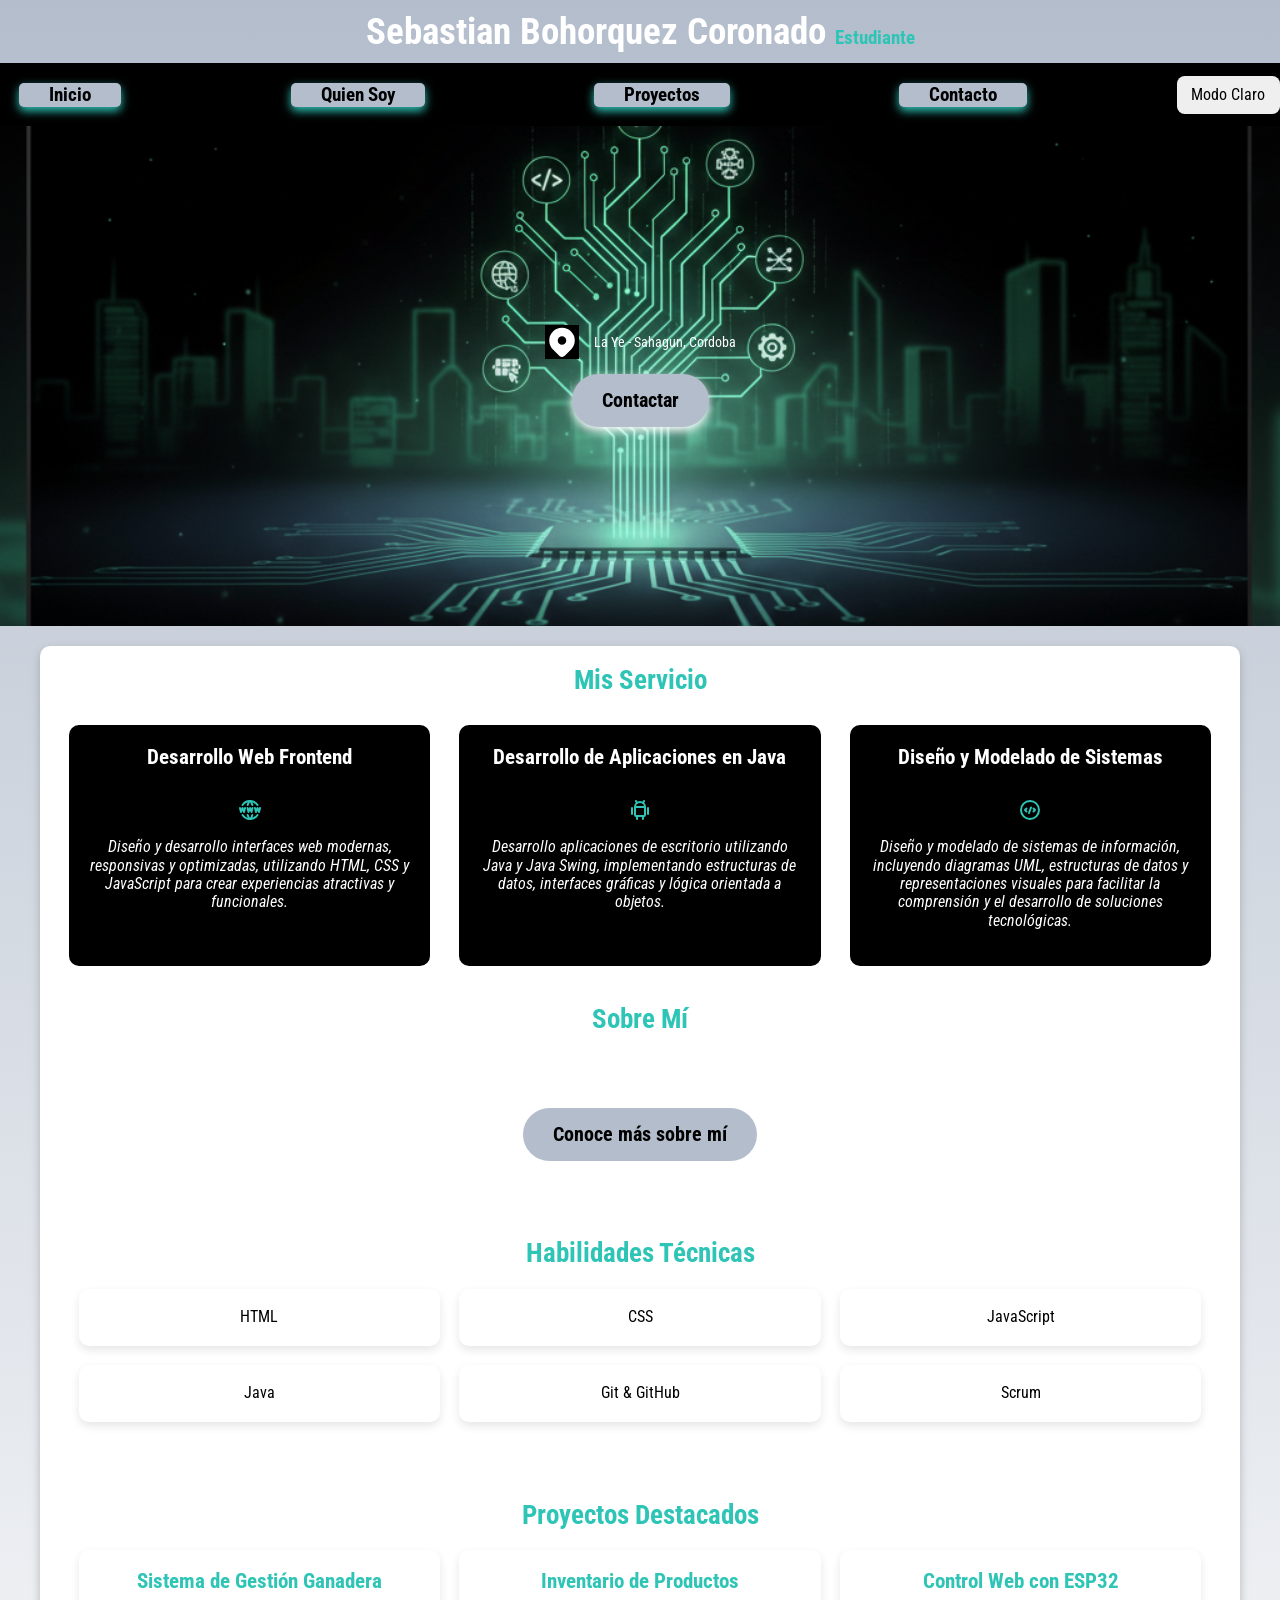
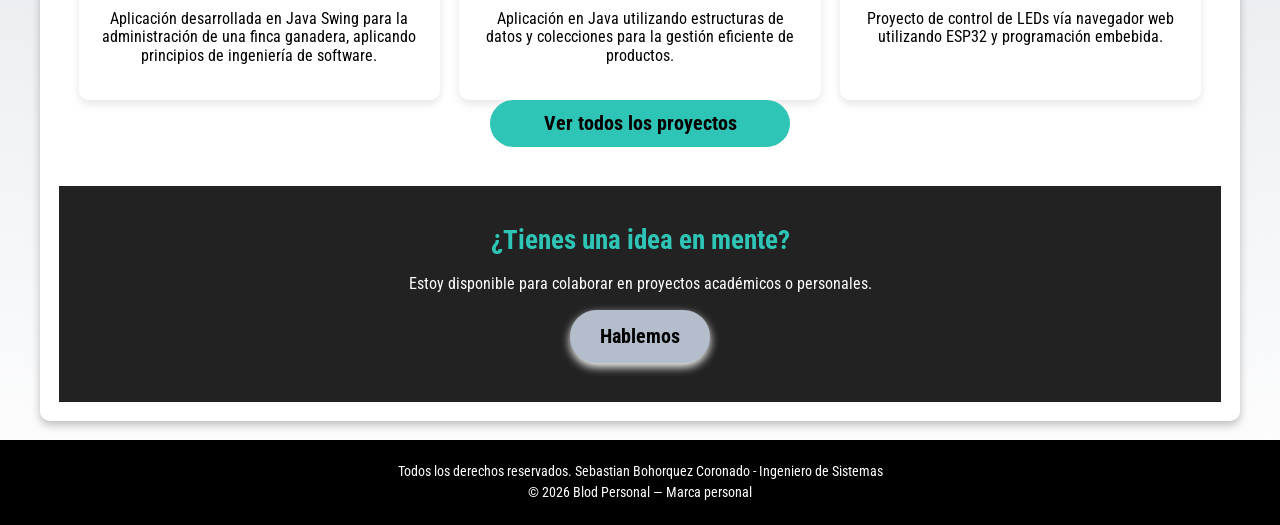
==== index.html @ e5efde2c "Add initial HTML structure for portfolio and "Quien Soy" pages - Created index.html with sections fo" ====
<!DOCTYPE html>
<html lang="es">
<head>
    <meta charset="UTF-8">
    <meta name="viewport" content="width=device-width, initial-scale=1.0">

    <link rel="preconnect" href="https://fonts.googleapis.com">
    <link rel="preconnect" href="https://fonts.gstatic.com" crossorigin>
    <link href="https://fonts.googleapis.com/css2?family=Roboto+Condensed:ital,wght@0,100..900;1,100..900&display=swap" rel="stylesheet">
    <link rel="preconnect" href="https://fonts.googleapis.com">
    <link rel="preconnect" href="https://fonts.gstatic.com" crossorigin>
    <link href="https://fonts.googleapis.com/css2?family=Roboto+Condensed:ital,wght@0,100..900;1,100..900&family=Rubik:ital,wght@0,300..900;1,300..900&display=swap" rel="stylesheet">


    <link rel="stylesheet" href="/css/style.css">
    <link rel="stylesheet" href="css/normalize.css">
    <title>Portafolio Sebastian Bohorquez</title>
</head>
<body>
    <header>
        <h1 class="titulo">Sebastian Bohorquez Coronado <span>Estudiante</span></h1>
    </header>

    <div class="nav-bg">
        <nav class="navegacion-principal contenedor">
            <a href="index.html">Inicio</a> 
            <a href="quien-soy.html">Quien Soy</a>
            <a href="Proyectos.html">Proyectos</a> 
            <a href="contacto.html">Contacto</a>
            <button class="boton-modo " id="boton-modo" > Modo Claro</button>

        </nav>
    </div>

    <section class="hero">
        <div class="contenido-hero">
            <div class="ubicacion">
                <svg xmlns="http://www.w3.org/2000/svg" width="34" height="34" viewBox="0 0 24 24" fill="#ffffff" class="icon icon-tabler icons-tabler-filled icon-tabler-map-pin"><path stroke="none" d="M0 0h24v24H0z" fill="none"/><path d="M18.364 4.636a9 9 0 0 1 .203 12.519l-.203 .21l-4.243 4.242a3 3 0 0 1 -4.097 .135l-.144 -.135l-4.244 -4.243a9 9 0 0 1 12.728 -12.728zm-6.364 3.364a3 3 0 1 0 0 6a3 3 0 0 0 0 -6" /></svg>
                <p>La Ye - Sahagun, Cordoba</p>
            </div> 
            <a class="boton" href="contacto.html">Contactar</a>
        </div> <!-- Aqui se termina el contenido hero -->
    </section>
    
    <main class="contenedor sombra">
            <h2>Mis Servicio</h2>

            <div class="servicios">

                <section class="servicio">
                    <h3>Desarrollo Web Frontend</h3>
                    <div class="iconos">
                        <svg xmlns="http://www.w3.org/2000/svg" width="24" height="24" viewBox="0 0 24 24" fill="none" stroke="#2EC4B6" stroke-width="2" stroke-linecap="round" stroke-linejoin="round" class="icon"><path stroke="none" d="M0 0h24v24H0z" fill="none"/><path d="M19.5 7a9 9 0 0 0 -7.5 -4a8.991 8.991 0 0 0 -7.484 4" /><path d="M11.5 3a16.989 16.989 0 0 0 -1.826 4" /><path d="M12.5 3a16.989 16.989 0 0 1 1.828 4" /><path d="M19.5 17a9 9 0 0 1 -7.5 4a8.991 8.991 0 0 1 -7.484 -4" /><path d="M11.5 21a16.989 16.989 0 0 1 -1.826 -4" /><path d="M12.5 21a16.989 16.989 0 0 0 1.828 -4" /><path d="M2 10l1 4l1.5 -4l1.5 4l1 -4" /><path d="M17 10l1 4l1.5 -4l1.5 4l1 -4" /><path d="M9.5 10l1 4l1.5 -4l1.5 4l1 -4" /></svg>            
                    </div>
                     <i><p>Diseño y desarrollo interfaces web modernas, responsivas y optimizadas, utilizando HTML, CSS y JavaScript 
                        para crear experiencias atractivas y funcionales.</p></i>
                </section>

                <section class="servicio">
                    <h3>Desarrollo de Aplicaciones en Java</h3>
                    <div class="iconos">
                    <svg xmlns="http://www.w3.org/2000/svg" width="24" height="24" viewBox="0 0 24 24" fill="none" stroke="#2EC4B6" stroke-width="2" stroke-linecap="round" stroke-linejoin="round" class="icon"><path stroke="none" d="M0 0h24v24H0z" fill="none"/><path d="M4 10l0 6" /><path d="M20 10l0 6" /><path d="M7 9h10v8a1 1 0 0 1 -1 1h-8a1 1 0 0 1 -1 -1v-8a5 5 0 0 1 10 0" /><path d="M8 3l1 2" /><path d="M16 3l-1 2" /><path d="M9 18l0 3" /><path d="M15 18l0 3" /></svg>                    </div>
                    <i><p>Desarrollo aplicaciones de escritorio utilizando Java y Java Swing, implementando 
                    estructuras de datos, interfaces gráficas y lógica orientada a objetos.</p></i>
                </section>

                <section class="servicio">
                    <h3>Diseño y Modelado de Sistemas</h3>
                    <div class="iconos">
                        <svg xmlns="http://www.w3.org/2000/svg" width="24" height="24" viewBox="0 0 24 24" fill="none" stroke="#2EC4B6" stroke-width="2" stroke-linecap="round" stroke-linejoin="round" class="icon icon"><path stroke="none" d="M0 0h24v24H0z" fill="none"/><path d="M8.5 13.5l-1.5 -1.5l1.5 -1.5" /><path d="M15.5 10.5l1.5 1.5l-1.5 1.5" /><path d="M3 12a9 9 0 1 0 18 0a9 9 0 1 0 -18 0" /><path d="M13 9.5l-2 5.5" /></svg>
                    </div>   
                    <i><p>Diseño y modelado de sistemas de información, incluyendo diagramas UML, estructuras de datos 
                        y representaciones visuales para facilitar la comprensión y el desarrollo de soluciones tecnológicas.</p></i>
                </section>

            </div> <!-- Aqui se termina los servicios -->

            <!-- SOBRE MI BREVE -->
<section class="sobre-mi">
    <h2>Sobre Mí</h2>
    <p>
        Soy estudiante de Ingeniería de Sistemas apasionado por el desarrollo web,
        la programación en Java y la creación de soluciones tecnológicas que
        resuelvan problemas reales. Me enfoco en escribir código limpio,
        estructurado y eficiente.
    </p>
    <a class="boton" href="quien-soy.html">Conoce más sobre mí</a>
</section>


<!-- HABILIDADES -->
<section class="habilidades">
    <h2>Habilidades Técnicas</h2>

    <div class="grid-habilidades">
        <div class="habilidad">HTML</div>
        <div class="habilidad">CSS</div>
        <div class="habilidad">JavaScript</div>
        <div class="habilidad">Java</div>
        <div class="habilidad">Git & GitHub</div>
        <div class="habilidad">Scrum</div>
    </div>
</section>


<!-- PROYECTOS DESTACADOS -->
<section class="proyectos-destacados">
    <h2>Proyectos Destacados</h2>

    <div class="grid-proyectos">
        <div class="proyecto">
            <h3>Sistema de Gestión Ganadera</h3>
            <p>Aplicación desarrollada en Java Swing para la administración de una finca ganadera, aplicando principios de ingeniería de software.</p>
        </div>

        <div class="proyecto">
            <h3>Inventario de Productos</h3>
            <p>Aplicación en Java utilizando estructuras de datos y colecciones para la gestión eficiente de productos.</p>
        </div>

        <div class="proyecto">
            <h3>Control Web con ESP32</h3>
            <p>Proyecto de control de LEDs vía navegador web utilizando ESP32 y programación embebida.</p>
        </div>
    </div>

    <a class="boton-ver-proyectos" href="Proyectos.html">Ver todos los proyectos</a>
</section>


<!-- LLAMADO A LA ACCION -->
<section class="cta">
    <h2>¿Tienes una idea en mente?</h2>
    <p>Estoy disponible para colaborar en proyectos académicos o personales.</p>
    <a class="boton" href="contacto.html">Hablemos</a>
</section>

            

    </main>
    
    <footer class="footer">
        <p>Todos los derechos reservados. Sebastian Bohorquez Coronado - Ingeniero de Sistemas</p>
        <p>© 2026 Blod Personal — Marca personal</p>
    </footer>

    <script src="/JavaScript/script.js"></script>

</body>
</html>
---- css/style.css ----
:root{
    
    --Negro: #000000;
    --AzulGrisaceo: #000000;
    --VerdeMenta: #2EC4B6;
    --GrisClaro: #b3bdcc;
    --GrisOscuro: #2B2D42;
    --Blanco: #FFFFFF;
}

/* Globales */
html{
    font-size: 60.5%;
    box-sizing: border-box;
    scroll-snap-type: y mandatory;
}

/* Scroll snap */

.servicios
.navegacion-principal
.formulario{

    scroll-snap-align: center;
    scroll-snap-type: y mandatory;

}

*, *:before, *:after {
    box-sizing: inherit;
}


body{
    font-size: 16px; /*1rem = 10x*/
    font-family: 'Roboto Condensed', sans-serif;
    background-image: linear-gradient(to top, var(--Blanco), var(--GrisClaro));
    margin: 0;
    padding: 0;
}

/** Titulos **/ 
.titulo{
    font-size: clamp(2rem, 6vw, 3.8rem);
    line-height: 1.2;
    margin: 1rem 0;
    color: var(--Blanco);
}

.titulo span{
    font-size: 1.6rem;
    color: var(--Blanco);
    display: block;
    margin-top: 0.5rem;
    color: var(--VerdeMenta);
}

@media (min-width: 768px) {
    .titulo span{
        font-size: 2rem;
        display: inline;
        margin-top: 0;
    }
}

/**==============================================================
       Barra de Navegación: Aplica para todas las paginas 
================================================================= **/

.nav-bg{
    background-color: var(--Negro);
    width: 100%;
    position: sticky;
    top: 0;
    z-index: 1000;
}

.navegacion-principal {
    display: flex;
    flex-direction: column;
    align-items: center;
    padding: 1rem;
}

@media(min-width: 768px){
    .navegacion-principal{
        flex-direction: row;
        justify-content: space-between;
        padding: 0;
    }
}

.navegacion-principal a{
    color: var(--Blanco);
    padding: 1rem 1.5rem;
    background-color: var(--GrisClaro);
    color: var(--Negro);
    border: none;
    font-size: 2rem;
    border-radius: 5px;
    cursor: pointer;
    transition: all 0.3s ease;
    box-shadow: 0 4px 10px var(--VerdeMenta);
    text-decoration: none;
    font-weight: bold;
    margin: 0.5rem;
    width: 100%;
    text-align: center;
}

.navegacion-principal {
    color: var(--Negro);
    
}

@media (min-width: 480px) {
    .navegacion-principal a {
        width: auto;
        margin: 1rem 0.5rem;
    }
}

@media(min-width: 768px){
    .navegacion-principal a{
        margin: 2rem;
        padding: 1px 30px;
    }
}

.navegacion-principal a:hover{
    color: var(--Negro);
    background-color: #2EC4B6;
    transform: translateY(-3px);
    box-shadow: 0 8px 20px var(--Negro);
}

/**  =================================== PAGINA INICIO ===================================**/

/**======== hero ========**/

.hero{
    background-image: url(../img/hero.png);
    background-size: cover;
    background-position:  center;
    background-repeat: no-repeat;
    height: 400px;
    position: relative;
    margin-bottom: 2rem;
    color: #FFFFFF;
    width: 100%;
}

@media (min-width: 768px) {
    .hero {
        height: 450px;
    }
}

@media (min-width: 1024px) {
    .hero {
        height: 500px;
    }
}

.contenido-hero {
    display: flex;
    flex-direction: column;
    align-items: center;
    justify-content: center;
    text-align: center;
    height: 100%;
    padding: 1rem;
}

.ubicacion {
    display: flex;
    align-items: center;
    justify-content: center;
    gap: 8px;
    margin-bottom: 15px;
    flex-wrap: wrap;
}

@media (min-width: 768px) {
    .ubicacion {
        gap: 15px;
    }
}

.ubicacion p {
    margin: 0;
    font-size: clamp(1rem, 2.5vw, 1.4rem);
}


.boton{
    padding: 12px 25px;
    background-color: var(--GrisClaro);
    color: var(--Negro);
    border: none;
    font-size: clamp(1rem, 2.5vw, 20px);
    border-radius: 50px;
    cursor: pointer;
    transition: all 0.3s ease;
    box-shadow: 0 4px 10px var(--Blanco);
    text-decoration: none;
    font-weight: bold;
    width: 100%;
    max-width: 300px;
    display: inline-block;
}

.boton:hover {
	background-color: #2EC4B6;
	transform: translateY(-5px);
	box-shadow: 0 8px 20px rgba(21, 11, 14, 0.8);
}

@media (min-width: 480px) {
    .boton {
        width: auto;
    }
}

@media (min-width: 768px){
    .boton{
        padding: 15px 30px;
        font-size: 20px;
    }
}

 /** ------------ Mis Servicios ------------ **/



.servicios {
    display: grid;
    grid-template-columns: 1fr;
    gap: 10rem;
    justify-items: center;
    margin-top: 2rem;
    padding: 0 1rem;
    color: var(--Blanco);
    
    
}

.sombra{
    box-shadow: 0 4px 8px rgba(122,122,122,0.48);
    background-color: var(--Blanco);
    padding: 1rem;
    margin: 2rem auto;   /* 👈 CORREGIDO */
    border-radius: 10px;
    max-width: 1200px;
    width: 95%;          /* 👈 opcional pero recomendado */
}

@media (min-width: 480px) {
    .servicios {
        grid-template-columns: repeat(auto-fit, minmax(280px, 1fr));
    }
}

@media (min-width: 768px) {
    .servicios {
        grid-template-columns: repeat(auto-fit, minmax(250px, 1fr));
        gap: 2.5rem;
        margin-top: 3rem;
    
    }
}

@media (min-width: 1024px) {
    .servicios {
        gap: 3rem;
    }
}

.servicio{
    width: 100%;
    max-width: 400px;
    padding: 1.5rem;
    text-align: center;
    background-color: var(--Negro);
    border-radius: 10px;
    transition: transform 0.3s ease, box-shadow 0.3s ease;
}

.servicio:hover{
    background-color: var(--VerdeMenta);
    transform: translateY(-5px);
    box-shadow: 0 8px 25px var(--Blanco);
    color: var(--Negro);
}

.icon{
    background-color: var(--Negro);
}

.icon:hover{
    color: var(--Negro);
}


@media (min-width: 768px) {
    .servicio {
        padding: 2rem;
    }
}

.iconos{
    display: grid;
    margin-top: 1.5rem;
    justify-items: center;
    gap: 1rem;
}

@media (min-width: 768px) {
    .iconos {
        margin-top: 3rem;
    }
}

.iconos p {
    margin: 0;
    font-size: clamp(1rem, 2vw, 1.2rem);
    line-height: 1.6;
}


@media (min-width: 768px) {
    .sombra {
        padding: 2rem;
        margin: 2rem auto;
    }
}

 /* Tipografias */


h2{
    font-size: clamp(2rem, 5vw, 2.8rem);
    color: var(--AzulProfundo);
    margin-bottom: 1.5rem;
    color: var(--VerdeMenta);
}

h3{
    font-size: clamp(1.6rem, 4vw, 2.2rem);
    color: var(--Blanco);
    margin-bottom: 1rem;
    
}

h1,h2,h3{
    text-align: center;
    margin-top: 0;
}

@media (min-width: 768px) {
    h2 {
        margin-bottom: 2rem;
    }
    
    h3 {
        margin-bottom: 1.5rem;
    }
}

.sobre-mi,
.habilidades,
.proyectos-destacados,
.cta {
    text-align: center;
    padding: 4rem 2rem;
}

.sobre-mi p{
    color: var(--Blanco);
}

.grid-habilidades,
.grid-proyectos {
    display: grid;
    gap: 2rem;
    margin-top: 2rem;
}

@media (min-width: 768px) {
    .grid-habilidades {
        grid-template-columns: repeat(3, 1fr);
    }

    .grid-proyectos {
        grid-template-columns: repeat(3, 1fr);
    }
}

.proyecto h3{
    color: var(--VerdeMenta);
}

.habilidad,
.proyecto {
    background: var(--Blanco);
    padding: 2rem;
    border-radius: 10px;
    box-shadow: 0 4px 10px rgba(0,0,0,0.1);
    transition: transform 0.3s ease, box-shadow 0.3s ease;
    color: var(--Negro);
}

.habilidad:hover,
.proyecto:hover {
    transform: translateY(-5px);
    box-shadow: 0 8px 20px rgba(0,0,0,0.2);
    background-color: var(--Negro);
    color: var(--Blanco);
}

.boton-ver-proyectos{
    padding: 12px 25px;
    background-color: var(--VerdeMenta);
    color: var(--Negro);
    border: none;
    font-size: clamp(1rem, 2.5vw, 20px);
    border-radius: 50px;
    cursor: pointer;
    transition: all 0.3s ease;
    box-shadow: 0 4px 10px var(--Blanco);
    text-decoration: none;
    font-weight: bold;
    width: 100%;
    max-width: 300px;
    display: inline-block;
}

.boton-ver-proyectos:hover {
	background-color: var(--Blanco);
	transform: translateY(-5px);
	box-shadow: 0 8px 20px rgba(21, 11, 14, 0.8);
}
.cta {
    background: #222;
    color: white;
}







/* ========================================
   MEDIA QUERIES ADICIONALES
   ======================================== */

/* Dispositivos muy pequeños (max-width: 480px) */
@media (max-width: 480px) {
    html {
        font-size: 55%;
    }
    
    .contenedor {
        padding: 0 1rem;
    }
    
    .navegacion-principal a {
        padding: 0.8rem 1rem;
        font-size: 1.2rem;
    }
    
    .hero {
        height: 350px;
    }
    
    .sombra {
        padding: 1rem;
        margin: 0 0.5rem 1.5rem 0.5rem;
    }
    
    .servicio {
        padding: 1rem;
    }
    
    .formulario {
        padding: 1.5rem 1rem;
    }
    
    .campo input,
    .campo textarea {
        padding: 8px;
    }
}

/* Tablets pequeñas (481px - 767px) */
@media (min-width: 481px) and (max-width: 767px) {
    .navegacion-principal a {
        padding: 1rem 1.5rem;
    }
    
    .servicios {
        padding: 0 2rem;
    }
    
    .formulario {
        padding: 2rem;
    }
}

/* Tablets grandes y laptops pequeñas (768px - 1023px) */
@media (min-width: 768px) and (max-width: 1023px) {
    .hero {
        height: 480px;
    }
    
    .servicios {
        gap: 2rem;
    }
}

/* Laptops y desktops (1024px - 1439px) */
@media (min-width: 1024px) and (max-width: 1439px) {
    .hero {
        height: 500px;
    }
}

/* Desktops grandes (1440px+) */
@media (min-width: 1440px) {
    .contenedor {
        max-width: 140rem;
    }
    
    .hero {
        height: 550px;
    }
    
    .servicio {
        max-width: 450px;
    }
}

/* Orientación landscape en dispositivos móviles */
@media (max-height: 500px) and (orientation: landscape) {
    .hero {
        height: 300px;
    }
    
    .navegacion-principal {
        flex-direction: row;
        flex-wrap: wrap;
    }
    
    .navegacion-principal a {
        margin: 0.5rem;
        padding: 0.5rem 1rem;
    }
    
    .sombra {
        margin: 1rem;
    }
}

/* Mejoras de accesibilidad */
@media (prefers-reduced-motion: reduce) {
    * {
        transition: none !important;
        animation: none !important;
    }
    
    .boton:hover,
    .navegacion-principal a:hover,
    .habilidad-card:hover,
    .interes-item:hover {
        transform: none;
    }
}

/* Soporte para modo oscuro del sistema */
@media (prefers-color-scheme: dark) {
    body {
        background-image: linear-gradient(to bottom, #ffffff, #2B2D42);
    }
    
    .sombra {
        background-color: #2B2D42;
        box-shadow: 0 4px 8px 0 rgba(0, 0, 0, 0.3);
    }
    
    .boton {
        background-color: #2B2D42;
        color: #fff;
    }
    
    .navegacion-principal a {
        background-color: #2B2D42;
        color: #ffffff;
    }
}


/** ============================== PAGINA QUIEN SOY ==============================**/

/* Perfil Container */
.perfil-container {
    display: grid;
    grid-template-columns: 1fr;
    gap: 2rem;
    margin-bottom: 3rem;
    align-items: center;
}

.perfil-imagen {
    display: flex;
    justify-content: center;
}

.perfil-foto {
    width: 200px;
    height: 200px;
    border-radius: 50%;
    object-fit: cover;
    border: 4px solid var(--VerdeMenta);
    box-shadow: 0 10px 40px rgba(46, 196, 182, 0.3);
    transition: transform 0.3s ease, box-shadow 0.3s ease, border-color 0.3s ease;
    position: relative;
}

.perfil-foto:hover {
    transform: scale(1.08);
    box-shadow: 0 15px 50px rgba(46, 196, 182, 0.5);
    border-color: #000000;
}

.imagen-placeholder {
    display: none;
}

.perfil-info {
    text-align: center;
    color: var(--Blanco);
}

.oculto{
    max-height: 0;
    opacity: 0;
    overflow: hidden;
    transition: max-height .6s ease, opacity .4s ease;
}

.visible{
    max-height: 500px;
    opacity: 1;
    transition: max-height .6s ease, opacity .4s ease;
}

.perfil-info h2 {
    font-size: clamp(2rem, 5vw, 2.8rem);
    color: var(--Blanco);
    margin-bottom: 1rem;
    border-bottom: 3px solid var(--VerdeMenta);
    padding-bottom: 0.5rem;
    display: inline-block;
}

.intro {
    font-size: clamp(1.4rem, 3vw, 1.6rem);
    line-height: 1.6;
    color: var(--Negro);
    margin-bottom: 2rem;
    padding: 0 1rem;
}

.intro strong {
    color: var(--VerdeMenta);
}

/* ------------ Información Personal ------------ */

.informacion-personal {
    max-width: 650px;
    margin: 3rem auto;
    text-align: center;
}

.informacion-personal h3 {
    font-size: clamp(1.8rem, 4vw, 2.2rem);
    color: var(--Blanco);
    margin-bottom: 2rem;
    border-bottom: 3px solid var(--VerdeMenta);
    display: inline-block;
    padding-bottom: .5rem;
}

.info-list {
    list-style: none;
    padding: 0;
    margin: 0;
}

.info-list li {
    display: flex;
    flex-direction: column;
    align-items: center;
    gap: .5rem;
    padding: 1.2rem 0;
    border-bottom: 1px solid rgba(255,255,255,0.3);
    font-size: clamp(1.2rem, 2.5vw, 1.4rem);
}

.info-list .icon {
    font-size: 2rem;
}

.info-list .label {
    font-weight: bold;
    color: var(--VerdeMenta);
}

.info-list .value {
    color: var(--Blanco);
    opacity: .85;
}

/* ------------ Sección Mis Habilidades ------------ */

.habilidades-section {
    margin-bottom: 3rem;
}

.habilidades-section h3 {
    font-size: clamp(1.8rem, 4vw, 2rem);
    color: var(--Blanco);
    margin-bottom: 1.5rem;
    text-align: center;
}

.habilidades-grid {
    display: grid;
    grid-template-columns: 1fr;
    gap: 1.5rem;
}

.habilidad-card {
    background: var(--negro);
    padding: 1.5rem;
    border-radius: 15px;
    text-align: center;
    transition: transform 0.3s ease, box-shadow 0.3s ease;
}

.habilidad-card:hover {
    transform: translateY(-5px);
    box-shadow: 0 8px 25px var(--Blanco);
}

.habilidad-icon {
    margin-bottom: 1rem;
}

.habilidad-card h4 {
    font-size: clamp(1.4rem, 3vw, 1.6rem);
    color: var(--GrisOscuro);
    margin-bottom: 0.5rem;
}

.habilidad-card p {
    font-size: clamp(1rem, 2vw, 1.2rem);
    color: #948888;
    margin-bottom: 1rem;
}

.progress-bar {
    width: 100%;
    height: 8px;
    background-color: #ddd;
    border-radius: 4px;
    overflow: hidden;
}

.progress {
    height: 100%;
    background: linear-gradient(90deg, var(--VerdeMenta), #45b7aa);
    border-radius: 4px;
    transition: width 0.5s ease;
}

/* Sección de Intereses */
.intereses-section {
    margin-bottom: 3rem;
}

.intereses-section h3 {
    font-size: clamp(1.8rem, 4vw, 2rem);
    color: var(--Blanco);
    margin-bottom: 1.5rem;
    text-align: center;
}

.intereses-grid {
    display: flex;
    flex-wrap: wrap;
    justify-content: center;
    gap: 1rem;
}

.interes-item {
    display: flex;
    align-items: center;
    gap: 0.5rem;
    background: var(--GrisClaro);
    padding: 0.8rem 1.2rem;
    border-radius: 25px;
    transition: all 0.3s ease;
}

.interes-item:hover {
    background: var(--VerdeMenta);
    transform: scale(1.05);
}

.interes-item:hover .interes-text {
    color: var(--Blanco);
}

.interes-icon {
    font-size: 1.5rem;
}

.interes-text {
    font-size: clamp(1rem, 2vw, 1.4rem);
    font-weight: bold;
    color: var(--GrisOscuro);
    transition: color 0.3s ease;
}

/* Sección de Frase */
.frase-section {
    text-align: center;
    padding: 2rem 1.5rem;
    background: linear-gradient(135deg, var(--VerdeMenta), #45b7aa);
    border-radius: 15px;
    color: var(--Blanco);
}

.frase-section blockquote {
    font-size: clamp(1.4rem, 3vw, 2rem);
    font-style: italic;
    margin: 0 0 1rem 0;
    line-height: 1.4;
}

.frase-section cite {
    font-size: clamp(1rem, 2vw, 1.4rem);
    opacity: 0.9;
}

/* Media Queries */

/* Tablets - 768px */
@media (min-width: 768px) {
    .perfil-container {
        grid-template-columns: 250px 1fr;
        gap: 3rem;
        text-align: left;
    }

    .perfil-imagen {
        justify-content: flex-start;
    }

    .perfil-foto {
        width: 240px;
        height: 240px;
    }

    .informacion-personal {
        max-width: 600px;
        margin: 0 auto;
    }

    .habilidades-grid {
        grid-template-columns: repeat(2, 1fr);
        gap: 2rem;
    }

    .intereses-grid {
        gap: 1.5rem;
    }

    .interes-item {
        padding: 1rem 1.5rem;
    }

    .frase-section {
        padding: 3rem;
    }

    .frase-section blockquote {
        font-size: 2.2rem;
    }
}

/* Laptops - 1024px */
@media (min-width: 1024px) {
    .quien-soy-section {
        padding: 3rem;
    }

    .perfil-container {
        grid-template-columns: 280px 1fr;
        gap: 4rem;
    }

    .perfil-foto {
        width: 280px;
        height: 280px;
    }

    .intro {
        font-size: 1.8rem;
    }

    .habilidades-grid {
        grid-template-columns: repeat(4, 1fr);
        gap: 2rem;
    }

    .habilidad-card {
        padding: 2rem;
    }

    .frase-section blockquote {
        font-size: 2.5rem;
    }
}

/* Large Desktops - 1440px */
@media (min-width: 1440px) {
    .perfil-container {
        grid-template-columns: 320px 1fr;
        gap: 5rem;
    }

    .perfil-foto {
        width: 320px;
        height: 320px;
    }

    .info-list li {
        padding: 1.2rem 0;
        font-size: 1.6rem;
    }

    .interes-item {
        padding: 1.2rem 2rem;
    }

    .interes-icon {
        font-size: 2rem;
    }

    .interes-text {
        font-size: 1.5rem;
    }
}

/* Extra Small Devices */
@media (max-width: 480px) {
    .quien-soy-section {
        padding: 1rem;
    }

    .perfil-container {
        gap: 1.5rem;
    }

    .perfil-foto {
        width: 160px;
        height: 160px;
    }

    .habilidad-card {
        padding: 1.2rem;
    }

    .interes-item {
        padding: 0.6rem 1rem;
    }

    .frase-section {
        padding: 1.5rem 1rem;
    }
}

/* Landscape orientation */
@media (max-height: 500px) and (orientation: landscape) {
    .perfil-foto {
        width: 120px;
        height: 120px;
    }

    .perfil-container {
        grid-template-columns: 150px 1fr;
        gap: 2rem;
    }
}

/* Print styles */
@media print {
    .habilidad-card,
    .intereses-section,
    .frase-section {
        page-break-inside: avoid;
    }

    .imagen-placeholder {
        border: 2px solid #ccc;
        box-shadow: none;
    }
}

/* Dark mode support */
@media (prefers-color-scheme: dark) {
    body {
        background-image: linear-gradient(to bottom, #1a1a2e, #ffffff);
    }

    .quien-soy-section {
        color: #fff;
    }

    .intro {
        color: #ddd;
    }


}

/** ============================== PAGINA PROYECTOS ==============================**/


/** ============================== PAGINA CONTACTO ==============================**/


/** ------------ Formulario ------------ **/
.formulario{
    width: 100%;
    max-width: 600px;
    margin: 0 auto;
    background: linear-gradient(#212121, #212121) padding-box,
    linear-gradient(145deg, transparent 35%,#2EC4B6, #40c9ff) border-box;
    border: 3px solid transparent;
    padding: 2rem 1rem;
    font-size: 1.2rem;
    font-family: inherit;
    color: white;
    display: flex;
    flex-direction: column;
    gap: 15px;
    box-sizing: border-box;
    border-radius: 16px;
}

@media (min-width: 480px) {
    .formulario {
        padding: 2rem 1.5rem;
        border-width: 5px;
    }
}

@media (min-width: 768px) {
    .formulario {
        padding: 32px;
        font-size: 14px;
        border-width: 10px;
    }
}

.contenedor-campos{
    display: flex;
    flex-direction: column;
    gap: 15px;
}

.campo {
    display: flex;
    flex-direction: column;
    gap: 5px;
}

@media (min-width: 768px) {
    .campo {
        flex-direction: row;
        align-items: center;
    }
}

.campo label {
    font-weight: bold;
    font-size: clamp(1rem, 2vw, 1.2rem);
    color: var(--VerdeMenta);
}

.campo input,
.campo textarea {
    width: 100%;
    padding: 10px;
    border: 1px solid #ccc;
    border-radius: 5px;
    font-size: 1rem;
}

@media (min-width: 768px) {
    .campo label {
        flex: 0 0 120px;
    }
}

.alinear-derecha {
    display: flex;
    justify-content: center;
    margin-top: 1rem;
}

@media (min-width: 768px) {
    .alinear-derecha {
        justify-content: flex-end;
    }
}
/** ============================== MODO OSCURO ==============================**/



.dark-mode {
    background-image: linear-gradient(to top, #000000, #000000);
    color: var(--Blanco);
}

.dark-mode .nav-bg {
    background-color: #f2f2f2;
}

.dark-mode .navegacion-principal a {
    color: var(--Blanco);
}

.dark-mode .datos div,
.dark-mode .sombra {
    background-color: var(--Blanco);
    color: var(--Negro);
}

.dark-mode h2{
    color: var(--Negro);
}

.dark-mode .perfil-info {
    text-align: center;
    color: var(--Negro);
}

 .dark-mode .informacion-personal h3 {
    font-size: clamp(1.6rem, 3.5vw, 1.8rem);
    color: var(--Negro);
    margin-bottom: 1rem;
    margin-top: 2rem;
}

.dark-mode .info-list .label {
    font-weight: bold;
    color: var(--VerdeMenta);
}

.dark-mode .value{
    color: var(--GrisOscuro);
}

.dark-mode .info-list li {
    display: flex;
    flex-direction: column;
    align-items: center;
    gap: 0.5rem;
    padding: 1rem 0;
    border-bottom: 1px solid var(--Negro);
    font-size: clamp(1.2rem, 2.5vw, 1.4rem);
}

.dark-mode .contador {
    color: var(--VerdeMenta);
}

.dark-mode .boton-modo {
    background-color: #3a3d5a;
    color: var(--Blanco);
}



.boton-modo {
    border: none;
    padding: 1rem 1.5rem;
    border-radius: .8rem;
    cursor: pointer;
}



footer{
    background-color: var(--AzulGrisaceo);
    padding: 2rem 1rem;
    margin-top: 2rem;
    text-align: center;
    color: var(--Blanco);
    font-size: clamp(1rem, 2vw, 1.4rem);
}

footer p {
    margin: 0.5rem 0;
}

@media (prefers-color-scheme: dark) {

}
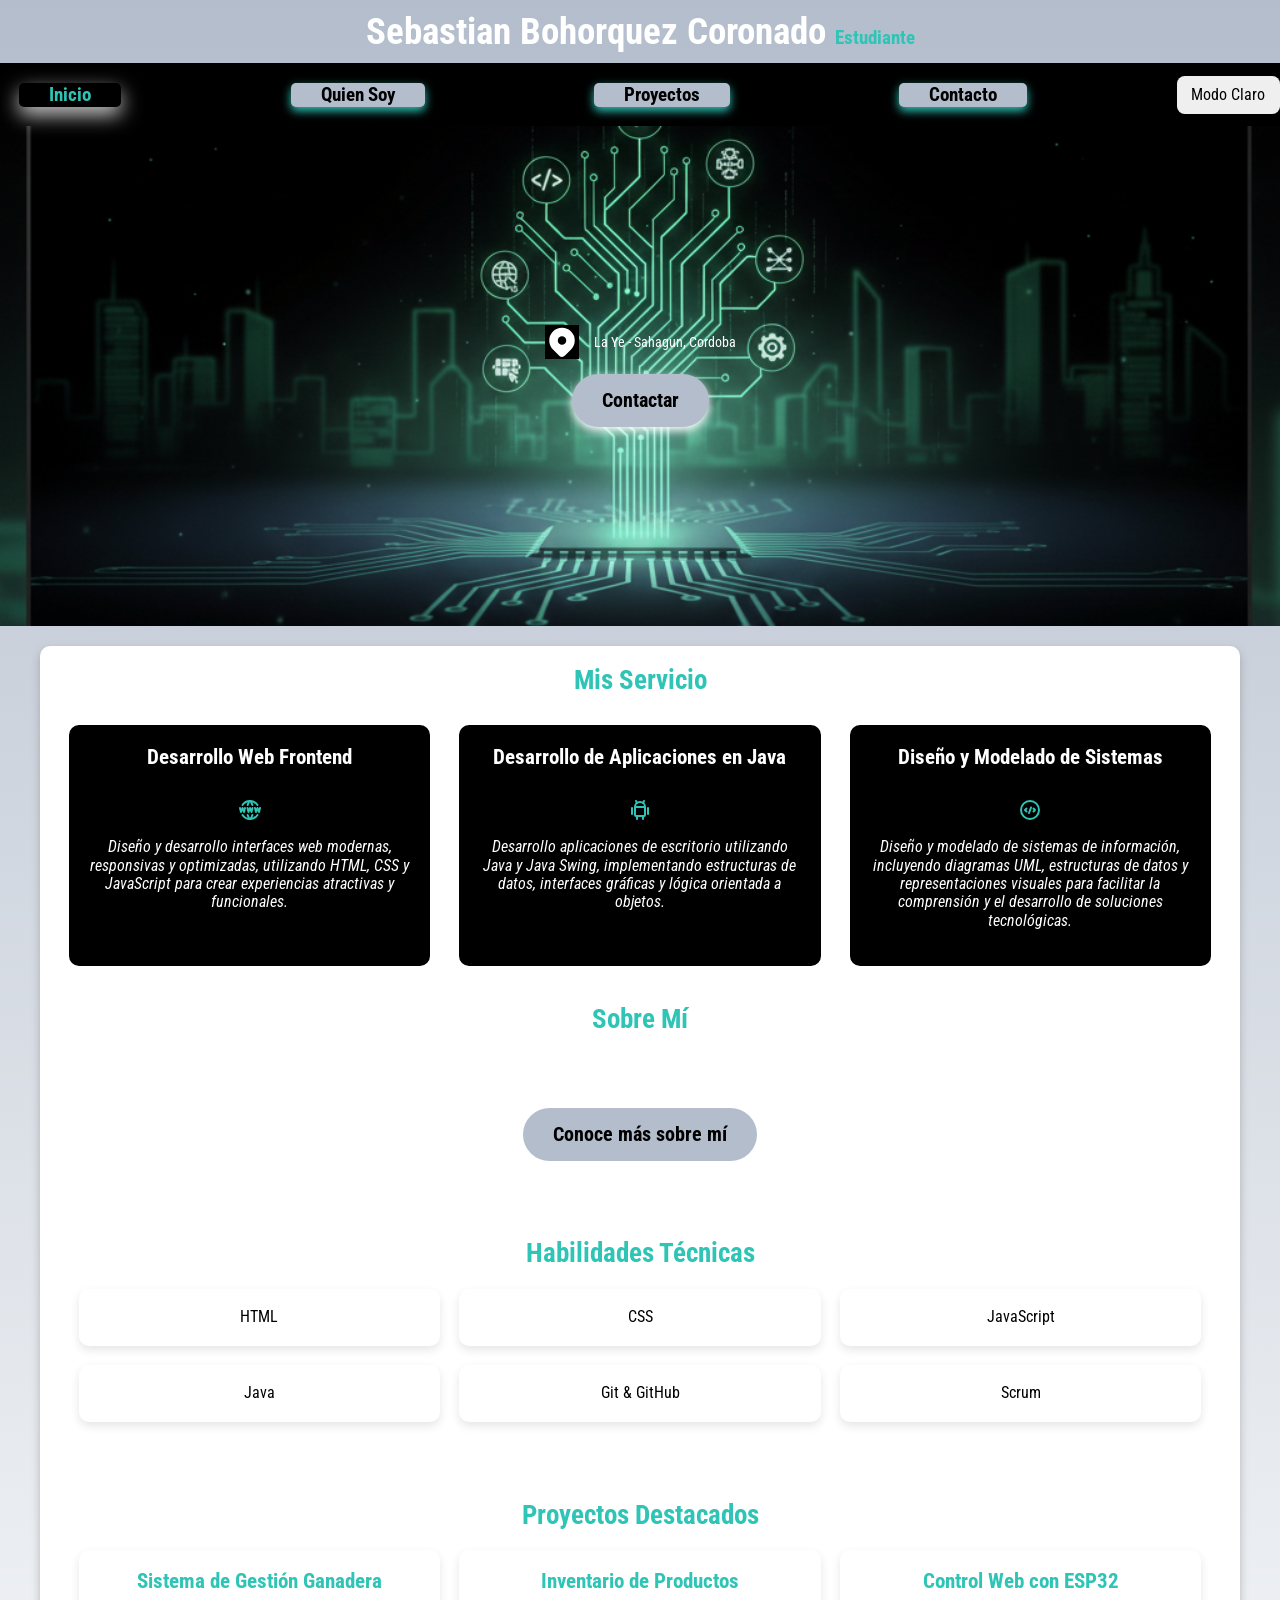
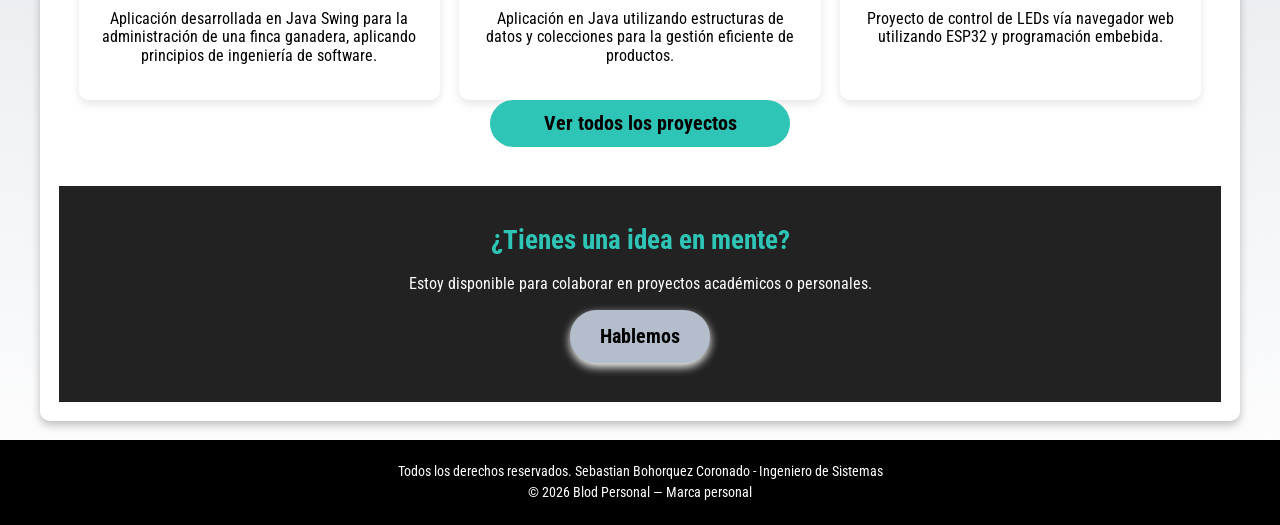
==== commit 4b3a04fb: "Implement project filtering functionality and update navigation links for active states" ====
--- a/index.html
+++ b/index.html
@@ -23,7 +23,7 @@
 
     <div class="nav-bg">
         <nav class="navegacion-principal contenedor">
-            <a href="index.html">Inicio</a> 
+            <a href="index.html" class="activo">Inicio</a> 
             <a href="quien-soy.html">Quien Soy</a>
             <a href="Proyectos.html">Proyectos</a> 
             <a href="contacto.html">Contacto</a>
--- a/css/style.css
+++ b/css/style.css
@@ -74,6 +74,14 @@
     top: 0;
     z-index: 1000;
 }
+
+.nav-bg a.activo {
+    box-shadow: 0 8px 20px rgba(255, 255, 255, 0.8);
+    background-color: var(--VerdeMenta) transparent 100%;
+    color: var(--VerdeMenta);
+    border-radius: 5px;
+}
+
 
 .navegacion-principal {
     display: flex;
@@ -602,6 +610,31 @@
 
 /** ============================== PAGINA QUIEN SOY ==============================**/
 
+.section{
+    display: flex;
+    width: 600px;
+    height: 550px;
+        margin: 0 auto;
+        gap: 1rem;
+        margin-top: 2rem;
+}
+.section img{
+    width: 0px;
+    flex-grow: 1;
+    object-fit: cover;
+    opacity: .8;
+    transition: 0.2s ease;
+}
+
+section img:hover{
+    cursor: pointer;
+    width: 300px;
+    opacity: 1;
+    filter: contrast(120%) ;
+}
+
+
+
 /* Perfil Container */
 .perfil-container {
     display: grid;
@@ -1040,6 +1073,81 @@
 
 /** ============================== PAGINA PROYECTOS ==============================**/
 
+.parrafo-proyecto{
+    text-align: center;
+    color: var(--Blanco);
+    font-size: clamp(1.2rem, 2.5vw, 1.4rem);
+    margin-bottom: 2rem;
+}
+
+.filtros{
+    display:flex;
+    flex-wrap:wrap;
+    justify-content:center;
+    gap:1rem;
+    margin-bottom:3rem;
+}
+
+.btn-filtro{
+    padding:10px 20px;
+    border:none;
+    border-radius:20px;
+    background:var(--GrisClaro);
+    cursor:pointer;
+    font-weight:bold;
+    transition:.3s;
+}
+
+.btn-filtro:hover{
+    background:var(--VerdeMenta);
+}
+
+.btn-filtro.activo{
+    background:var(--VerdeMenta);
+}
+
+/* GRID PROYECTOS */
+
+.proyectos-grid{
+    display:grid;
+    grid-template-columns:repeat(auto-fit,minmax(250px,1fr));
+    gap:2rem;
+}
+
+.proyecto-card{
+    background:var(--Negro);
+    color:white;
+    padding:1.5rem;
+    border-radius:10px;
+    text-align:center;
+    transition:.3s;
+}
+
+.proyecto-card:hover{
+    transform:translateY(-5px);
+    box-shadow:0 10px 25px rgba(255, 255, 255, 0.4);
+}
+
+.proyecto-card img{
+    width:100%;
+    border-radius:8px;
+    margin-bottom:1rem;
+}
+
+.btn-proyecto{
+    display:inline-block;
+    margin-top:10px;
+    padding:8px 16px;
+    background:var(--VerdeMenta);
+    color:black;
+    border-radius:20px;
+    text-decoration:none;
+    font-weight:bold;
+}
+
+.btn-proyecto:hover{
+    background-color:var(--Blanco);
+}
 
 /** ============================== PAGINA CONTACTO ==============================**/
 
@@ -1142,6 +1250,13 @@
     background-color: #f2f2f2;
 }
 
+.dark-mode .nav-bg a.activo {
+    box-shadow: 0 8px 20px rgba(32, 215, 142, 0.8);
+    background-color: var(--VerdeMenta) transparent 100%;
+    color: var(--VerdeMenta);
+    border-radius: 5px;
+}
+
 .dark-mode .navegacion-principal a {
     color: var(--Blanco);
 }
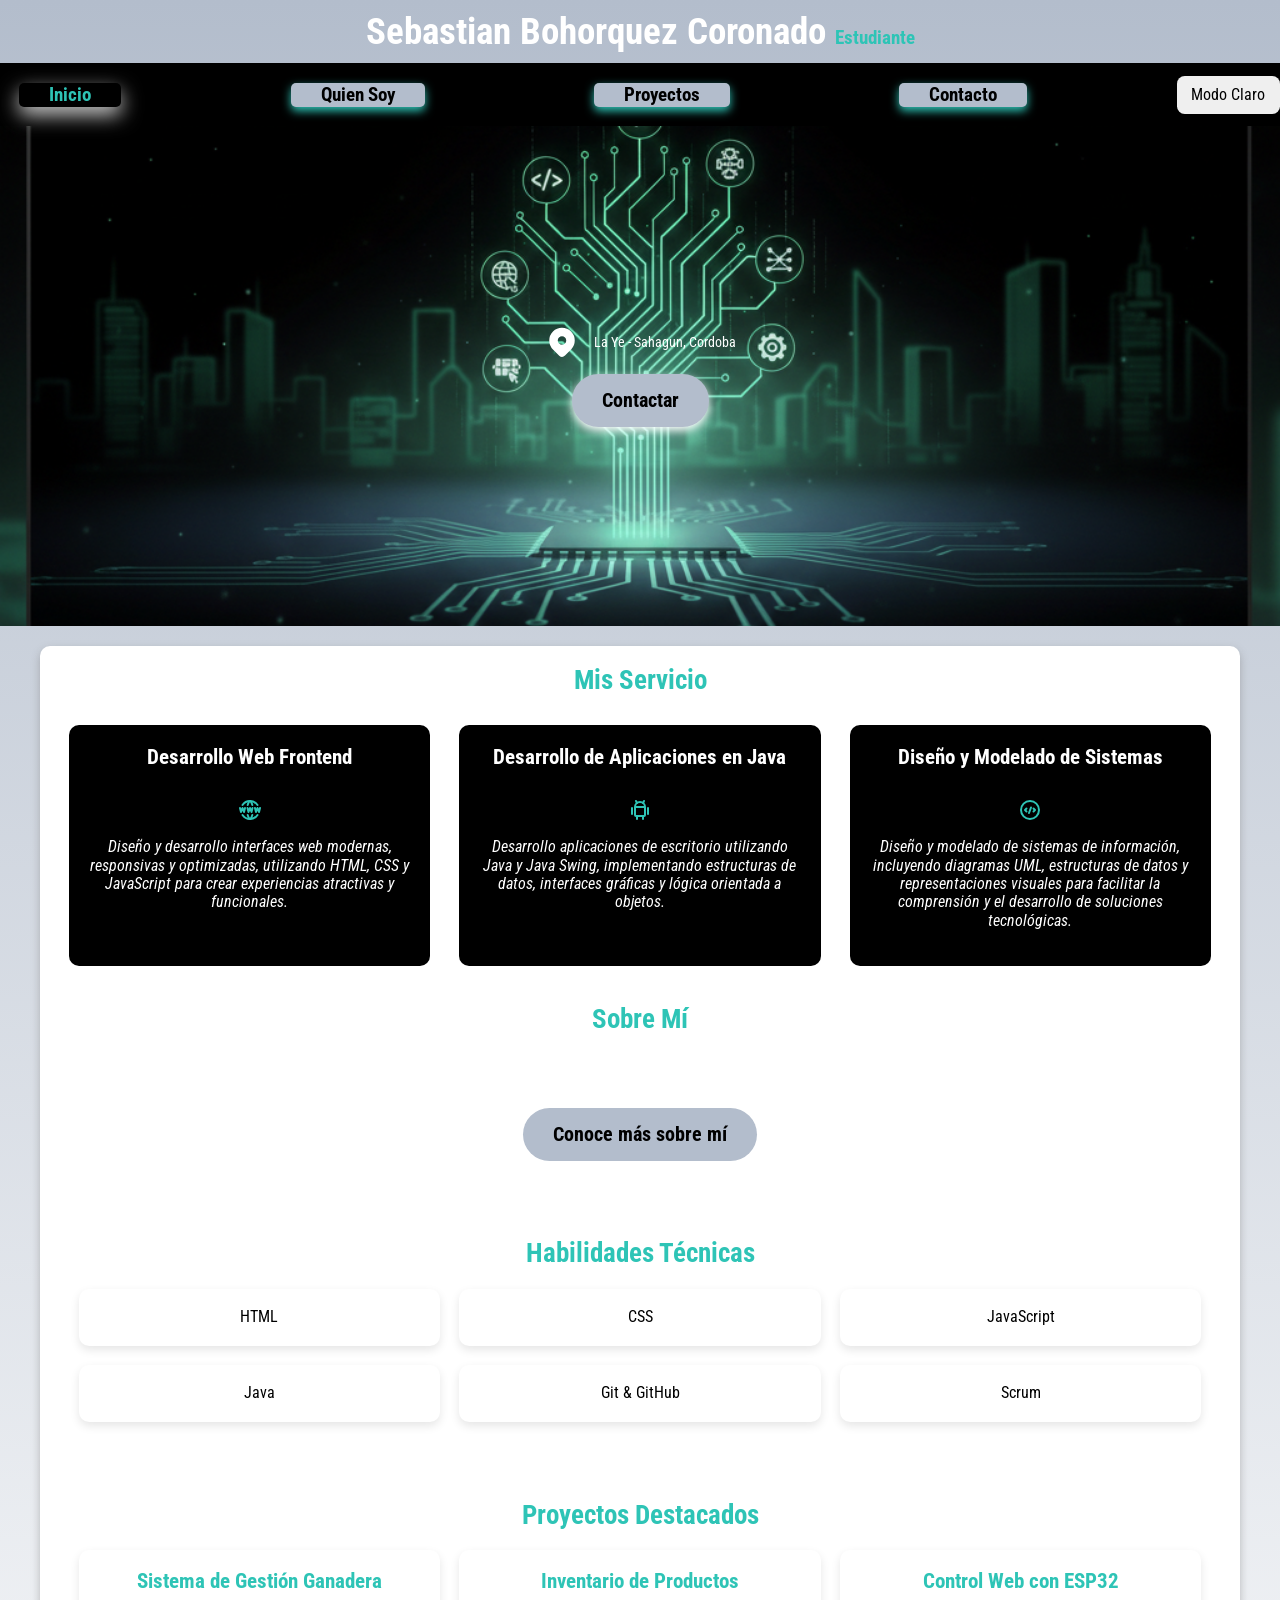
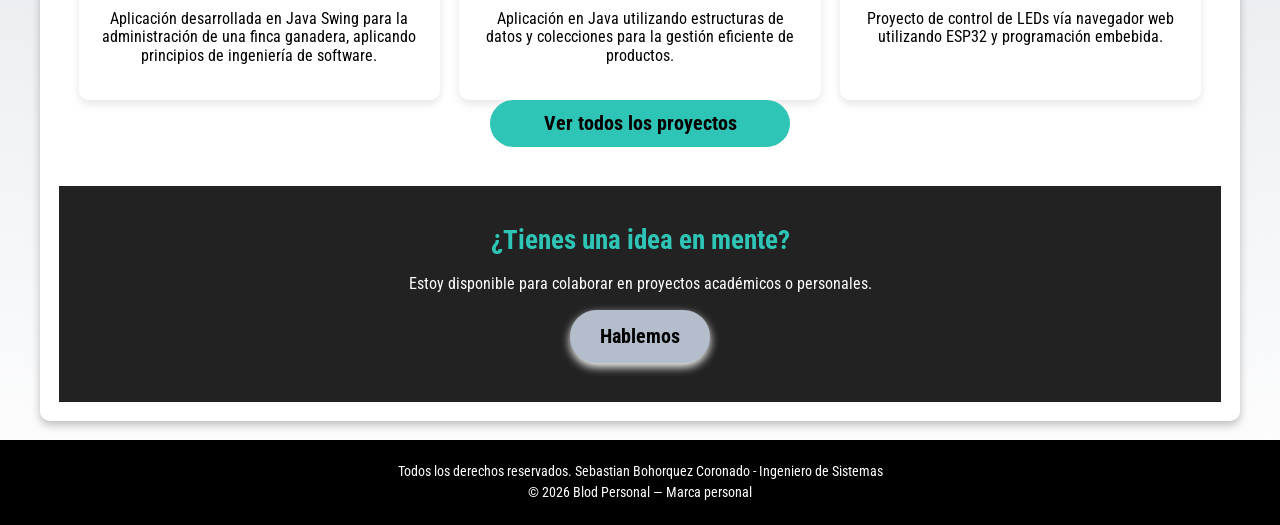
==== commit 9ae3fb8c: "Update project cards and icons in multiple HTML files; enhance CSS hover effects" ====
--- a/index.html
+++ b/index.html
@@ -35,7 +35,7 @@
     <section class="hero">
         <div class="contenido-hero">
             <div class="ubicacion">
-                <svg xmlns="http://www.w3.org/2000/svg" width="34" height="34" viewBox="0 0 24 24" fill="#ffffff" class="icon icon-tabler icons-tabler-filled icon-tabler-map-pin"><path stroke="none" d="M0 0h24v24H0z" fill="none"/><path d="M18.364 4.636a9 9 0 0 1 .203 12.519l-.203 .21l-4.243 4.242a3 3 0 0 1 -4.097 .135l-.144 -.135l-4.244 -4.243a9 9 0 0 1 12.728 -12.728zm-6.364 3.364a3 3 0 1 0 0 6a3 3 0 0 0 0 -6" /></svg>
+                <svg xmlns="http://www.w3.org/2000/svg" width="34" height="34" viewBox="0 0 24 24" fill="#ffffff" class="icono icon-tabler icons-tabler-filled icon-tabler-map-pin"><path stroke="none" d="M0 0h24v24H0z" fill="none"/><path d="M18.364 4.636a9 9 0 0 1 .203 12.519l-.203 .21l-4.243 4.242a3 3 0 0 1 -4.097 .135l-.144 -.135l-4.244 -4.243a9 9 0 0 1 12.728 -12.728zm-6.364 3.364a3 3 0 1 0 0 6a3 3 0 0 0 0 -6" /></svg>
                 <p>La Ye - Sahagun, Cordoba</p>
             </div> 
             <a class="boton" href="contacto.html">Contactar</a>
--- a/css/style.css
+++ b/css/style.css
@@ -664,6 +664,7 @@
     transform: scale(1.08);
     box-shadow: 0 15px 50px rgba(46, 196, 182, 0.5);
     border-color: #000000;
+    
 }
 
 .imagen-placeholder {
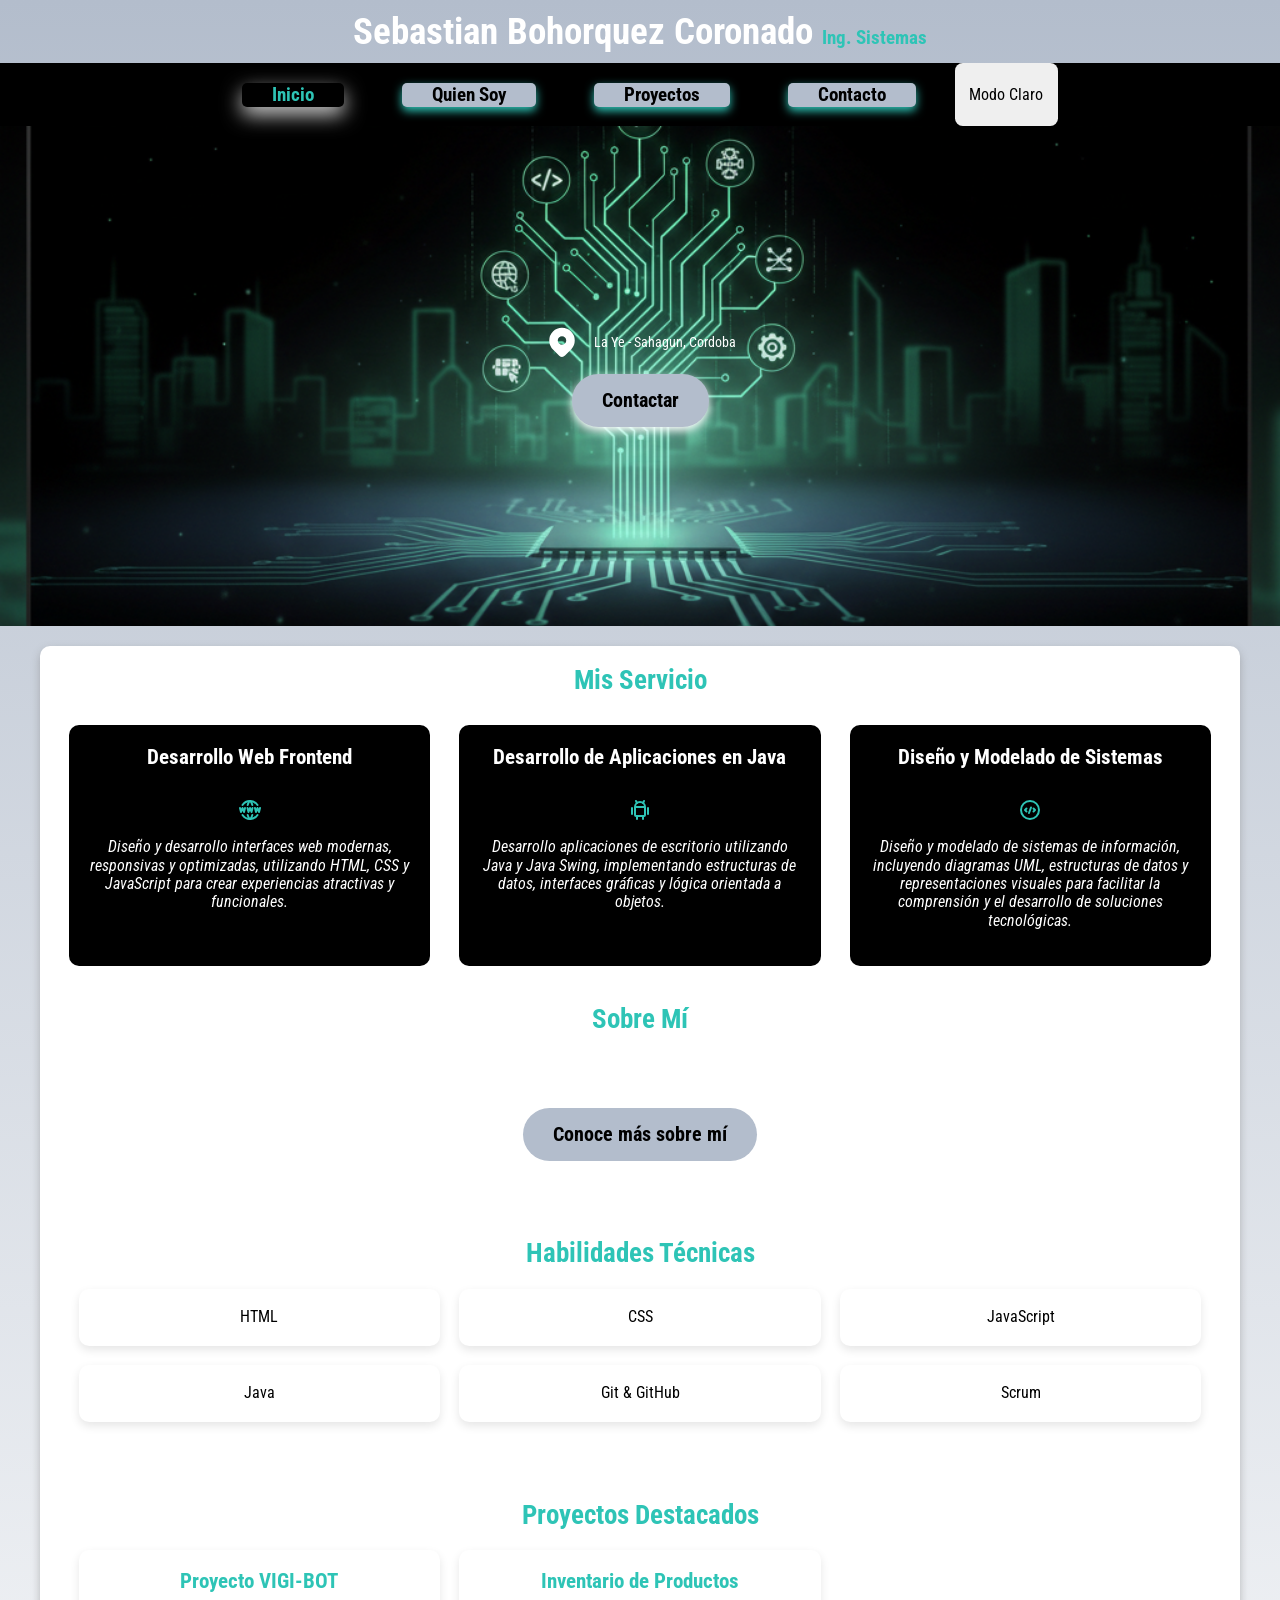
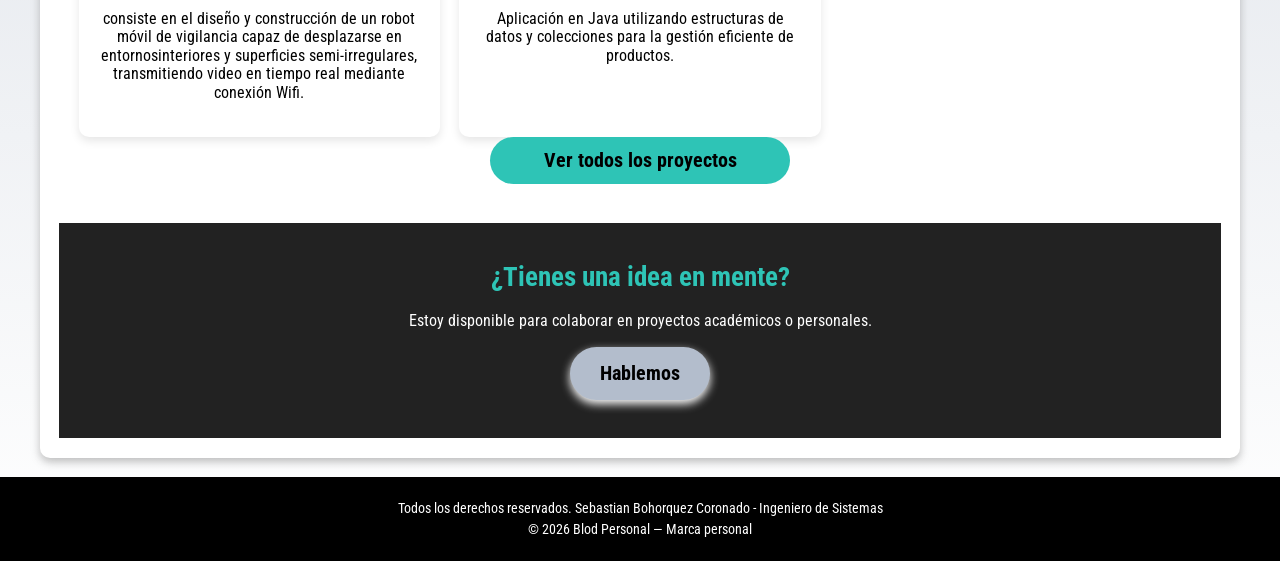
==== commit 9dcdd4be: "feat: Implement responsive menu and social media links across multiple pages - Added a toggle button" ====
--- a/index.html
+++ b/index.html
@@ -17,17 +17,29 @@
     <title>Portafolio Sebastian Bohorquez</title>
 </head>
 <body>
-    <header>
-        <h1 class="titulo">Sebastian Bohorquez Coronado <span>Estudiante</span></h1>
+ 
+    <header class="header">
+        <h1 class="titulo">
+            Sebastian Bohorquez Coronado <span>Ing. Sistemas</span>
+        </h1>
     </header>
-
+    
     <div class="nav-bg">
         <nav class="navegacion-principal contenedor">
-            <a href="index.html" class="activo">Inicio</a> 
-            <a href="quien-soy.html">Quien Soy</a>
-            <a href="Proyectos.html">Proyectos</a> 
-            <a href="contacto.html">Contacto</a>
-            <button class="boton-modo " id="boton-modo" > Modo Claro</button>
+
+            <!-- MENÚ -->
+            <div class="menu-nav">
+                <a href="index.html" class="activo">Inicio</a> 
+                <a href="quien-soy.html">Quien Soy</a>
+                <a href="Proyectos.html">Proyectos</a> 
+                <a href="contacto.html">Contacto</a>
+                <button class="boton-modo" id="boton-modo">Modo Claro</button>
+            </div>
+
+            <!-- BOTÓN HAMBURGUESA -->
+            <div class="toggle" id="toggle-menu">
+                <svg xmlns="http://www.w3.org/2000/svg" width="24" height="24" viewBox="0 0 24 24" fill="#2EC4B6" class="icono icon-tabler icons-tabler-filled icon-tabler-menu-2"><path stroke="none" d="M0 0h24v24H0z" fill="none"/><path d="M21 6a1 1 0 0 1 -1 1h-16a1 1 0 1 1 0 -2h16a1 1 0 0 1 1 1" /><path d="M21 12a1 1 0 0 1 -1 1h-16a1 1 0 0 1 0 -2h16a1 1 0 0 1 1 1" /><path d="M21 18a1 1 0 0 1 -1 1h-16a1 1 0 0 1 0 -2h16a1 1 0 0 1 1 1" /></svg>
+            </div>
 
         </nav>
     </div>
@@ -109,8 +121,10 @@
 
     <div class="grid-proyectos">
         <div class="proyecto">
-            <h3>Sistema de Gestión Ganadera</h3>
-            <p>Aplicación desarrollada en Java Swing para la administración de una finca ganadera, aplicando principios de ingeniería de software.</p>
+            <h3>Proyecto VIGI-BOT</h3>
+            <p> consiste en el diseño y construcción de un robot móvil de vigilancia
+                capaz de desplazarse en entornosinteriores y superficies semi-irregulares,
+                transmitiendo video en tiempo real mediante conexión Wifi.</p>
         </div>
 
         <div class="proyecto">
@@ -118,19 +132,16 @@
             <p>Aplicación en Java utilizando estructuras de datos y colecciones para la gestión eficiente de productos.</p>
         </div>
 
-        <div class="proyecto">
-            <h3>Control Web con ESP32</h3>
-            <p>Proyecto de control de LEDs vía navegador web utilizando ESP32 y programación embebida.</p>
-        </div>
     </div>
-
-    <a class="boton-ver-proyectos" href="Proyectos.html">Ver todos los proyectos</a>
+    <div>
+        <a class="boton-ver-proyectos" href="Proyectos.html">Ver todos los proyectos</a>
+    </div>
 </section>
 
 
 <!-- LLAMADO A LA ACCION -->
 <section class="cta">
-    <h2>¿Tienes una idea en mente?</h2>
+    <h2 class="tienes-idea">¿Tienes una idea en mente?</h2>
     <p>Estoy disponible para colaborar en proyectos académicos o personales.</p>
     <a class="boton" href="contacto.html">Hablemos</a>
 </section>
--- a/css/style.css
+++ b/css/style.css
@@ -142,6 +142,56 @@
     box-shadow: 0 8px 20px var(--Negro);
 }
 
+/* BOTÓN HAMBURGUESA */
+.toggle{
+    display: none;
+    font-size: 25px;
+    cursor: pointer;
+}
+
+/* CONTENEDOR DEL MENÚ */
+.menu-nav{
+    display: flex;
+    gap: 2rem;
+}
+
+/* 📱 MOBILE */
+@media (max-width: 768px){
+
+    .menu-nav{
+        position: absolute;
+        top: 70px;
+        left: -220px;
+        flex-direction: column;
+        background: var(--Primario);
+        width: 200px;
+        padding: 20px;
+        transition: 0.4s;
+        border-radius: 0 10px 10px 0;
+    }
+
+    .menu-nav.open{
+        left: 0;
+    }
+
+    .toggle{
+        display: block;
+        color: var(--Blanco);
+    }
+}
+.navegacion-principal{
+    display: flex;
+    justify-content: space-between;
+    align-items: center;
+}
+
+/* Esto empuja el menú al centro */
+.menu-nav{
+    display: flex;
+    gap: 2rem;
+    margin: 0 auto;
+}
+
 /**  =================================== PAGINA INICIO ===================================**/
 
 /**======== hero ========**/
@@ -1074,7 +1124,7 @@
 
 /** ============================== PAGINA PROYECTOS ==============================**/
 
-.parrafo-proyecto{
+.parrafo-proyecto {
     text-align: center;
     color: var(--Blanco);
     font-size: clamp(1.2rem, 2.5vw, 1.4rem);
@@ -1117,7 +1167,7 @@
 
 .proyecto-card{
     background:var(--Negro);
-    color:white;
+    color: var(--Blanco);
     padding:1.5rem;
     border-radius:10px;
     text-align:center;
@@ -1238,14 +1288,116 @@
         justify-content: flex-end;
     }
 }
+
+/* From Uiverse.io by vinodjangid07 */ 
+
+.redes-sociales {
+    font-size: clamp(1rem, 4vw, 2.2rem);
+    color: var(--Blanco);
+    margin-bottom: 1.5rem;
+    text-align: center;
+  display: flex;
+  align-items: center;
+  justify-content: center;
+  gap: 20px;
+  margin-top: 2rem;
+}
+
+.card-redes {
+  width: fit-content;
+  height: fit-content;
+  background-color: rgb(238, 238, 238);
+  display: flex;
+  align-items: center;
+  justify-content: center;
+  border-radius: 10px;
+  padding: 25px 25px;
+  gap: 20px;
+  box-shadow: 0px 0px 20px rgba(0, 0, 0, 0.055);
+}
+
+/* for all social containers*/
+.socialContainer {
+  width: 52px;
+  height: 52px;
+  background-color: rgb(44, 44, 44);
+  display: flex;
+  align-items: center;
+  justify-content: center;
+  overflow: hidden;
+  transition-duration: .3s;
+}
+/* instagram*/
+.containerOne:hover {
+  background-color: #d62976;
+  transition-duration: .3s;
+}
+/* twitter*/
+.containerTwo:hover {
+  background-color: #00acee;
+  transition-duration: .3s;
+}
+/* linkdin*/
+.containerThree:hover {
+  background-color: #0072b1;
+  transition-duration: .3s;
+}
+/* Whatsapp*/
+.containerFour:hover {
+  background-color: #128C7E;
+  transition-duration: .3s;
+}
+
+.socialContainer:active {
+  transform: scale(0.9);
+  transition-duration: .3s;
+}
+
+.socialSvg {
+  width: 17px;
+}
+
+.socialSvg path {
+  fill: rgb(255, 255, 255);
+}
+
+.socialContainer:hover .socialSvg {
+  animation: slide-in-top 0.3s both;
+}
+
+@keyframes slide-in-top {
+  0% {
+    transform: translateY(-50px);
+    opacity: 0;
+  }
+
+  100% {
+    transform: translateY(0);
+    opacity: 1;
+  }
+}
+
+
 /** ============================== MODO OSCURO ==============================**/
 
+.boton-modo {
+    border: none;
+    padding: .1rem 1.5rem;
+    border-radius: .8rem;
+    cursor: pointer;
+}
 
 
 .dark-mode {
     background-image: linear-gradient(to top, #000000, #000000);
     color: var(--Blanco);
 }
+
+.dark-mode h3 {
+    color: var(--Negro);
+}
+
+/** ------------ Navegación ------------ **/
 
 .dark-mode .nav-bg {
     background-color: #f2f2f2;
@@ -1271,6 +1423,31 @@
 .dark-mode h2{
     color: var(--Negro);
 }
+/** ----------- Inicio ------------ **/
+
+.dark-mode .tienes-idea{
+    color: var(--Blanco);
+}
+
+.dark-mode .proyecto {
+    color: var(--Negro);
+    background-color: var(--Blanco);
+}
+
+.dark-mode .proyecto:hover{
+    color: var(--Negro);
+    background-color: var(--VerdeMenta);
+}
+
+.dark-mode .servicio h3{
+    color: var(--Blanco);
+}
+
+.dark-mode .sobre-mi p {
+    color: var(--Negro);
+}
+
+/** --------------- Perfil ------------- **/
 
 .dark-mode .perfil-info {
     text-align: center;
@@ -1291,6 +1468,11 @@
 
 .dark-mode .value{
     color: var(--GrisOscuro);
+}
+
+.dark-mode .habilidad-card:hover {
+    transform: translateY(-5px);
+    box-shadow: 0 8px 25px var(--Negro);
 }
 
 .dark-mode .info-list li {
@@ -1312,15 +1494,59 @@
     color: var(--Blanco);
 }
 
-
-
-.boton-modo {
-    border: none;
-    padding: 1rem 1.5rem;
-    border-radius: .8rem;
-    cursor: pointer;
-}
-
+.dark-mode .card-redes{
+    background-color: var(--GrisOscuro);
+}
+
+.dark-mode .socialContainer{
+    background-color: var(--VerdeMenta);
+}
+
+/* instagram*/
+.dark-mode .containerOne:hover {
+  background-color: #d62976;
+  transition-duration: .3s;
+}
+/* twitter*/
+.dark-mode .containerTwo:hover {
+  background-color: #00acee;
+  transition-duration: .3s;
+}
+/* linkdin*/
+.dark-mode .containerThree:hover {
+  background-color: #0072b1;
+  transition-duration: .3s;
+}
+/* Whatsapp*/
+.dark-mode .containerFour:hover {
+  background-color: #128C7E;
+  transition-duration: .3s;
+}
+
+/** ----------- PROYECTOS ------------- **/
+
+.dark-mode .parrafo-proyecto{
+    color: var(--Negro);
+}
+
+.dark-mode .proyecto-card{
+    background-color: var(--GrisClaro);
+}
+
+.dark-mode .proyecto-card h3{
+    color: var(--Negro);
+    
+}
+.dark-mode .proyecto-card p{
+    color: var(--Negro);
+    
+}
+
+/** =====================================
+
+---------- FOOTER 
+
+=========================================**/
 
 
 footer{
@@ -1340,3 +1566,108 @@
 
 }
 
+/**
+======================================================================================
+
+  PROYECTOS
+
+======================================================================================
+**/
+
+.section{
+    display: flex;
+    width: 600px;
+    height: 550px;
+        margin: 0 auto;
+        gap: 1rem;
+        margin-top: 2rem;
+}
+.section img{
+    width: 0px;
+    flex-grow: 1;
+    object-fit: cover;
+    opacity: .8;
+    transition: 0.2s ease;
+}
+
+section img:hover{
+    cursor: pointer;
+    width: 300px;
+    opacity: 1;
+    filter: contrast(120%) ;
+}
+
+
+
+/* ========= VIGI-BOT Container ==========0*/
+.vigi-bot-container {
+    display: grid;
+    grid-template-columns: 1fr;
+    gap: 2rem;
+    margin-bottom: 3rem;
+    align-items: center;
+}
+
+.vigi-bot-imagen {
+    display: flex;
+    justify-content: center;
+}
+
+.vigi-bot-foto {
+    width: 200px;
+    height: 200px;
+    border: 4px solid var(--VerdeMenta);
+    box-shadow: 0 10px 40px rgba(46, 196, 182, 0.3);
+    transition: transform 0.3s ease, box-shadow 0.3s ease, border-color 0.3s ease;
+    
+}
+
+.vigi-bot-foto:hover {
+    transform: scale(1.4);
+    box-shadow: 0 15px 50px rgba(46, 196, 182, 0.5);
+    border-color: #000000;
+    
+}
+
+.imagen-placeholder {
+    display: none;
+}
+
+.vigi-bot-info {
+    text-align: center;
+    color: var(--Blanco);
+}
+
+.oculto{
+    max-height: 0;
+    opacity: 0;
+    overflow: hidden;
+    transition: max-height .6s ease, opacity .4s ease;
+}
+
+.visible{
+    max-height: 500px;
+    opacity: 1;
+    transition: max-height .6s ease, opacity .4s ease;
+}
+
+.vigi-bot-info h2 {
+    font-size: clamp(2rem, 5vw, 2.8rem);
+    color: var(--Blanco);
+    margin-bottom: 1rem;
+    border-bottom: 3px solid var(--VerdeMenta);
+    padding-bottom: 0.5rem;
+    display: inline-block;
+}
+
+/** Dark Mode Styles **/
+
+.dark-mode .vigi-bot-info h2 {
+    color: var(--Negro);
+}
+
+
+.dark-mode .vigi-bot-info {
+    text-align: center;
+    color: var(--Negro);            
+}
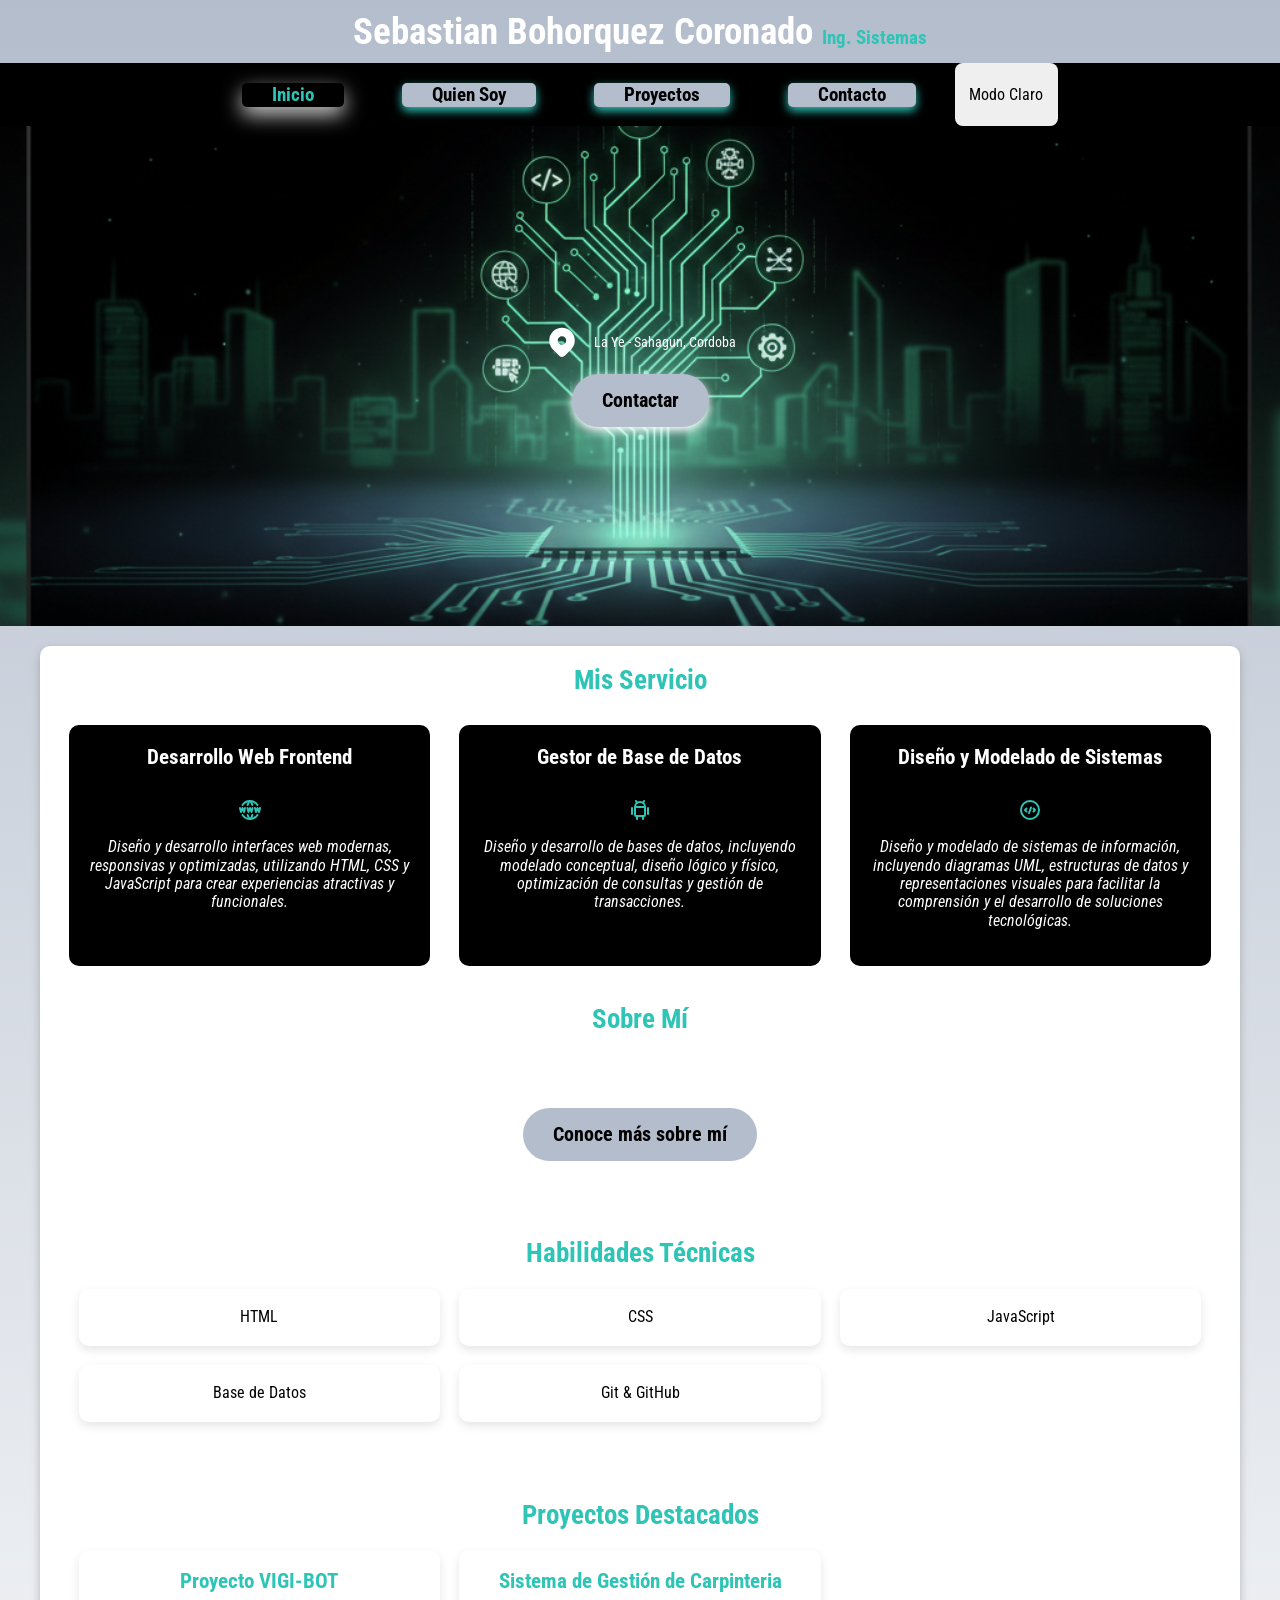
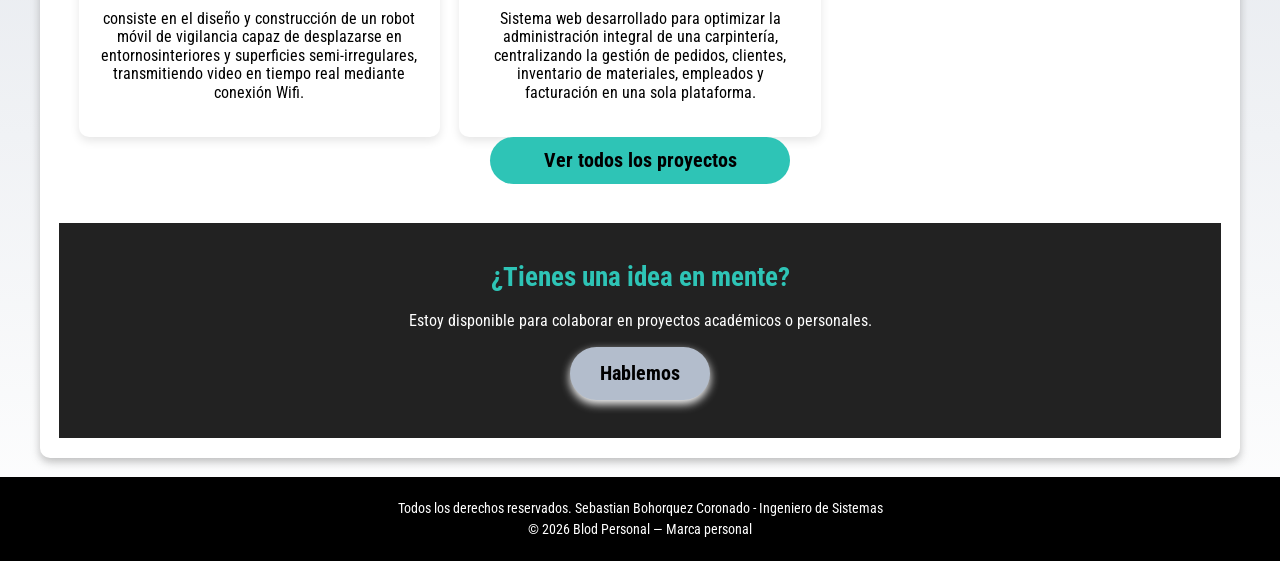
==== commit 695067dd: "Update service descriptions and project details in index.html - Changed service title from "Desarrol" ====
--- a/index.html
+++ b/index.html
@@ -12,7 +12,7 @@
     <link href="https://fonts.googleapis.com/css2?family=Roboto+Condensed:ital,wght@0,100..900;1,100..900&family=Rubik:ital,wght@0,300..900;1,300..900&display=swap" rel="stylesheet">
 
 
-    <link rel="stylesheet" href="/css/style.css">
+    <link rel="stylesheet" href="css/style.css">
     <link rel="stylesheet" href="css/normalize.css">
     <title>Portafolio Sebastian Bohorquez</title>
 </head>
@@ -69,11 +69,11 @@
                 </section>
 
                 <section class="servicio">
-                    <h3>Desarrollo de Aplicaciones en Java</h3>
+                    <h3>Gestor de Base de Datos</h3>
                     <div class="iconos">
                     <svg xmlns="http://www.w3.org/2000/svg" width="24" height="24" viewBox="0 0 24 24" fill="none" stroke="#2EC4B6" stroke-width="2" stroke-linecap="round" stroke-linejoin="round" class="icon"><path stroke="none" d="M0 0h24v24H0z" fill="none"/><path d="M4 10l0 6" /><path d="M20 10l0 6" /><path d="M7 9h10v8a1 1 0 0 1 -1 1h-8a1 1 0 0 1 -1 -1v-8a5 5 0 0 1 10 0" /><path d="M8 3l1 2" /><path d="M16 3l-1 2" /><path d="M9 18l0 3" /><path d="M15 18l0 3" /></svg>                    </div>
-                    <i><p>Desarrollo aplicaciones de escritorio utilizando Java y Java Swing, implementando 
-                    estructuras de datos, interfaces gráficas y lógica orientada a objetos.</p></i>
+                    <i><p>Diseño y desarrollo de bases de datos, incluyendo modelado conceptual, diseño lógico y físico, 
+                    optimización de consultas y gestión de transacciones.</p></i>
                 </section>
 
                 <section class="servicio">
@@ -108,9 +108,9 @@
         <div class="habilidad">HTML</div>
         <div class="habilidad">CSS</div>
         <div class="habilidad">JavaScript</div>
-        <div class="habilidad">Java</div>
+        <div class="habilidad">Base de Datos</div>
         <div class="habilidad">Git & GitHub</div>
-        <div class="habilidad">Scrum</div>
+        
     </div>
 </section>
 
@@ -128,8 +128,8 @@
         </div>
 
         <div class="proyecto">
-            <h3>Inventario de Productos</h3>
-            <p>Aplicación en Java utilizando estructuras de datos y colecciones para la gestión eficiente de productos.</p>
+            <h3>Sistema de Gestión de Carpinteria</h3>
+            <p>Sistema web desarrollado para optimizar la administración integral de una carpintería, centralizando la gestión de pedidos, clientes, inventario de materiales, empleados y facturación en una sola plataforma.</p>
         </div>
 
     </div>
@@ -155,7 +155,7 @@
         <p>© 2026 Blod Personal — Marca personal</p>
     </footer>
 
-    <script src="/JavaScript/script.js"></script>
+    <script src="JavaScript/script.js"></script>
 
 </body>
 </html>
--- a/css/style.css
+++ b/css/style.css
@@ -1,513 +1,496 @@
-:root{
-    
-    --Negro: #000000;
-    --AzulGrisaceo: #000000;
-    --VerdeMenta: #2EC4B6;
-    --GrisClaro: #b3bdcc;
-    --GrisOscuro: #2B2D42;
-    --Blanco: #FFFFFF;
+:root {
+  --Negro: #000000;
+  --AzulGrisaceo: #000000;
+  --VerdeMenta: #2ec4b6;
+  --GrisClaro: #b3bdcc;
+  --GrisOscuro: #2b2d42;
+  --Blanco: #ffffff;
 }
 
 /* Globales */
-html{
-    font-size: 60.5%;
-    box-sizing: border-box;
-    scroll-snap-type: y mandatory;
+html {
+  font-size: 60.5%;
+  box-sizing: border-box;
+  scroll-snap-type: y mandatory;
 }
 
 /* Scroll snap */
 
-.servicios
-.navegacion-principal
-.formulario{
-
-    scroll-snap-align: center;
-    scroll-snap-type: y mandatory;
-
-}
-
-*, *:before, *:after {
-    box-sizing: inherit;
-}
-
-
-body{
-    font-size: 16px; /*1rem = 10x*/
-    font-family: 'Roboto Condensed', sans-serif;
-    background-image: linear-gradient(to top, var(--Blanco), var(--GrisClaro));
-    margin: 0;
-    padding: 0;
-}
-
-/** Titulos **/ 
-.titulo{
-    font-size: clamp(2rem, 6vw, 3.8rem);
-    line-height: 1.2;
-    margin: 1rem 0;
-    color: var(--Blanco);
-}
-
-.titulo span{
-    font-size: 1.6rem;
-    color: var(--Blanco);
-    display: block;
-    margin-top: 0.5rem;
-    color: var(--VerdeMenta);
+.servicios .navegacion-principal .formulario {
+  scroll-snap-align: center;
+  scroll-snap-type: y mandatory;
+}
+
+*,
+*:before,
+*:after {
+  box-sizing: inherit;
+}
+
+body {
+  font-size: 16px; /*1rem = 10x*/
+  font-family: "Roboto Condensed", sans-serif;
+  background-image: linear-gradient(to top, var(--Blanco), var(--GrisClaro));
+  margin: 0;
+  padding: 0;
+}
+
+/** Titulos **/
+.titulo {
+  font-size: clamp(2rem, 6vw, 3.8rem);
+  line-height: 1.2;
+  margin: 1rem 0;
+  color: var(--Blanco);
+}
+
+.titulo span {
+  font-size: 1.6rem;
+  color: var(--Blanco);
+  display: block;
+  margin-top: 0.5rem;
+  color: var(--VerdeMenta);
 }
 
 @media (min-width: 768px) {
-    .titulo span{
-        font-size: 2rem;
-        display: inline;
-        margin-top: 0;
-    }
+  .titulo span {
+    font-size: 2rem;
+    display: inline;
+    margin-top: 0;
+  }
 }
 
 /**==============================================================
        Barra de Navegación: Aplica para todas las paginas 
 ================================================================= **/
 
-.nav-bg{
-    background-color: var(--Negro);
-    width: 100%;
-    position: sticky;
-    top: 0;
-    z-index: 1000;
+.nav-bg {
+  background-color: var(--Negro);
+  width: 100%;
+  position: sticky;
+  top: 0;
+  z-index: 1000;
 }
 
 .nav-bg a.activo {
-    box-shadow: 0 8px 20px rgba(255, 255, 255, 0.8);
-    background-color: var(--VerdeMenta) transparent 100%;
-    color: var(--VerdeMenta);
-    border-radius: 5px;
-}
-
+  box-shadow: 0 8px 20px rgba(255, 255, 255, 0.8);
+  background-color: var(--VerdeMenta) transparent 100%;
+  color: var(--VerdeMenta);
+  border-radius: 5px;
+}
 
 .navegacion-principal {
-    display: flex;
+  display: flex;
+  flex-direction: column;
+  align-items: center;
+  padding: 1rem;
+}
+
+@media (min-width: 768px) {
+  .navegacion-principal {
+    flex-direction: row;
+    justify-content: space-between;
+    padding: 0;
+  }
+}
+
+.navegacion-principal a {
+  color: var(--Blanco);
+  padding: 1rem 1.5rem;
+  background-color: var(--GrisClaro);
+  color: var(--Negro);
+  border: none;
+  font-size: 2rem;
+  border-radius: 5px;
+  cursor: pointer;
+  transition: all 0.3s ease;
+  box-shadow: 0 4px 10px var(--VerdeMenta);
+  text-decoration: none;
+  font-weight: bold;
+  margin: 0.5rem;
+  width: 100%;
+  text-align: center;
+}
+
+.navegacion-principal {
+  color: var(--Negro);
+}
+
+@media (min-width: 480px) {
+  .navegacion-principal a {
+    width: auto;
+    margin: 1rem 0.5rem;
+  }
+}
+
+@media (min-width: 768px) {
+  .navegacion-principal a {
+    margin: 2rem;
+    padding: 1px 30px;
+  }
+}
+
+.navegacion-principal a:hover {
+  color: var(--Negro);
+  background-color: #2ec4b6;
+  transform: translateY(-3px);
+  box-shadow: 0 8px 20px var(--Negro);
+}
+
+/* BOTÓN HAMBURGUESA */
+.toggle {
+  display: none;
+  font-size: 25px;
+  cursor: pointer;
+}
+
+/* CONTENEDOR DEL MENÚ */
+.menu-nav {
+  display: flex;
+  gap: 2rem;
+}
+
+/* 📱 MOBILE */
+@media (max-width: 768px) {
+  .menu-nav {
+    position: absolute;
+    top: 70px;
+    left: -220px;
     flex-direction: column;
-    align-items: center;
-    padding: 1rem;
-}
-
-@media(min-width: 768px){
-    .navegacion-principal{
-        flex-direction: row;
-        justify-content: space-between;
-        padding: 0;
-    }
-}
-
-.navegacion-principal a{
+    background: var(--Primario);
+    width: 200px;
+    padding: 20px;
+    transition: 0.4s;
+    border-radius: 0 10px 10px 0;
+  }
+
+  .menu-nav.open {
+    left: 0;
+  }
+
+  .toggle {
+    display: block;
     color: var(--Blanco);
-    padding: 1rem 1.5rem;
-    background-color: var(--GrisClaro);
-    color: var(--Negro);
-    border: none;
-    font-size: 2rem;
-    border-radius: 5px;
-    cursor: pointer;
-    transition: all 0.3s ease;
-    box-shadow: 0 4px 10px var(--VerdeMenta);
-    text-decoration: none;
-    font-weight: bold;
-    margin: 0.5rem;
-    width: 100%;
-    text-align: center;
-}
-
+  }
+}
 .navegacion-principal {
-    color: var(--Negro);
-    
+  display: flex;
+  justify-content: space-between;
+  align-items: center;
+}
+
+/* Esto empuja el menú al centro */
+.menu-nav {
+  display: flex;
+  gap: 2rem;
+  margin: 0 auto;
+}
+
+/**  =================================== PAGINA INICIO ===================================**/
+
+/**======== hero ========**/
+
+.hero {
+  background-image: url(../img/hero.png);
+  background-size: cover;
+  background-position: center;
+  background-repeat: no-repeat;
+  height: 400px;
+  position: relative;
+  margin-bottom: 2rem;
+  color: #ffffff;
+  width: 100%;
+}
+
+@media (min-width: 768px) {
+  .hero {
+    height: 450px;
+  }
+}
+
+@media (min-width: 1024px) {
+  .hero {
+    height: 500px;
+  }
+}
+
+.contenido-hero {
+  display: flex;
+  flex-direction: column;
+  align-items: center;
+  justify-content: center;
+  text-align: center;
+  height: 100%;
+  padding: 1rem;
+}
+
+.ubicacion {
+  display: flex;
+  align-items: center;
+  justify-content: center;
+  gap: 8px;
+  margin-bottom: 15px;
+  flex-wrap: wrap;
+}
+
+@media (min-width: 768px) {
+  .ubicacion {
+    gap: 15px;
+  }
+}
+
+.ubicacion p {
+  margin: 0;
+  font-size: clamp(1rem, 2.5vw, 1.4rem);
+}
+
+.boton {
+  padding: 12px 25px;
+  background-color: var(--GrisClaro);
+  color: var(--Negro);
+  border: none;
+  font-size: clamp(1rem, 2.5vw, 20px);
+  border-radius: 50px;
+  cursor: pointer;
+  transition: all 0.3s ease;
+  box-shadow: 0 4px 10px var(--Blanco);
+  text-decoration: none;
+  font-weight: bold;
+  width: 100%;
+  max-width: 300px;
+  display: inline-block;
+}
+
+.boton:hover {
+  background-color: #2ec4b6;
+  transform: translateY(-5px);
+  box-shadow: 0 8px 20px rgba(21, 11, 14, 0.8);
 }
 
 @media (min-width: 480px) {
-    .navegacion-principal a {
-        width: auto;
-        margin: 1rem 0.5rem;
-    }
-}
-
-@media(min-width: 768px){
-    .navegacion-principal a{
-        margin: 2rem;
-        padding: 1px 30px;
-    }
-}
-
-.navegacion-principal a:hover{
-    color: var(--Negro);
-    background-color: #2EC4B6;
-    transform: translateY(-3px);
-    box-shadow: 0 8px 20px var(--Negro);
-}
-
-/* BOTÓN HAMBURGUESA */
-.toggle{
-    display: none;
-    font-size: 25px;
-    cursor: pointer;
-}
-
-/* CONTENEDOR DEL MENÚ */
-.menu-nav{
-    display: flex;
-    gap: 2rem;
-}
-
-/* 📱 MOBILE */
-@media (max-width: 768px){
-
-    .menu-nav{
-        position: absolute;
-        top: 70px;
-        left: -220px;
-        flex-direction: column;
-        background: var(--Primario);
-        width: 200px;
-        padding: 20px;
-        transition: 0.4s;
-        border-radius: 0 10px 10px 0;
-    }
-
-    .menu-nav.open{
-        left: 0;
-    }
-
-    .toggle{
-        display: block;
-        color: var(--Blanco);
-    }
-}
-.navegacion-principal{
-    display: flex;
-    justify-content: space-between;
-    align-items: center;
-}
-
-/* Esto empuja el menú al centro */
-.menu-nav{
-    display: flex;
-    gap: 2rem;
-    margin: 0 auto;
-}
-
-/**  =================================== PAGINA INICIO ===================================**/
-
-/**======== hero ========**/
-
-.hero{
-    background-image: url(../img/hero.png);
-    background-size: cover;
-    background-position:  center;
-    background-repeat: no-repeat;
-    height: 400px;
-    position: relative;
+  .boton {
+    width: auto;
+  }
+}
+
+@media (min-width: 768px) {
+  .boton {
+    padding: 15px 30px;
+    font-size: 20px;
+  }
+}
+
+/** ------------ Mis Servicios ------------ **/
+
+.servicios {
+  display: grid;
+  grid-template-columns: 1fr;
+  gap: 10rem;
+  justify-items: center;
+  margin-top: 2rem;
+  padding: 0 1rem;
+  color: var(--Blanco);
+}
+
+.sombra {
+  box-shadow: 0 4px 8px rgba(122, 122, 122, 0.48);
+  background-color: var(--Blanco);
+  padding: 1rem;
+  margin: 2rem auto; /* 👈 CORREGIDO */
+  border-radius: 10px;
+  max-width: 1200px;
+  width: 95%; /* 👈 opcional pero recomendado */
+}
+
+@media (min-width: 480px) {
+  .servicios {
+    grid-template-columns: repeat(auto-fit, minmax(280px, 1fr));
+  }
+}
+
+@media (min-width: 768px) {
+  .servicios {
+    grid-template-columns: repeat(auto-fit, minmax(250px, 1fr));
+    gap: 2.5rem;
+    margin-top: 3rem;
+  }
+}
+
+@media (min-width: 1024px) {
+  .servicios {
+    gap: 3rem;
+  }
+}
+
+.servicio {
+  width: 100%;
+  max-width: 400px;
+  padding: 1.5rem;
+  text-align: center;
+  background-color: var(--Negro);
+  border-radius: 10px;
+  transition:
+    transform 0.3s ease,
+    box-shadow 0.3s ease;
+}
+
+.servicio:hover {
+  background-color: var(--VerdeMenta);
+  transform: translateY(-5px);
+  box-shadow: 0 8px 25px var(--Blanco);
+  color: var(--Negro);
+}
+
+.icon {
+  background-color: var(--Negro);
+}
+
+.icon:hover {
+  color: var(--Negro);
+}
+
+@media (min-width: 768px) {
+  .servicio {
+    padding: 2rem;
+  }
+}
+
+.iconos {
+  display: grid;
+  margin-top: 1.5rem;
+  justify-items: center;
+  gap: 1rem;
+}
+
+@media (min-width: 768px) {
+  .iconos {
+    margin-top: 3rem;
+  }
+}
+
+.iconos p {
+  margin: 0;
+  font-size: clamp(1rem, 2vw, 1.2rem);
+  line-height: 1.6;
+}
+
+@media (min-width: 768px) {
+  .sombra {
+    padding: 2rem;
+    margin: 2rem auto;
+  }
+}
+
+/* Tipografias */
+
+h2 {
+  font-size: clamp(2rem, 5vw, 2.8rem);
+  color: var(--AzulProfundo);
+  margin-bottom: 1.5rem;
+  color: var(--VerdeMenta);
+}
+
+h3 {
+  font-size: clamp(1.6rem, 4vw, 2.2rem);
+  color: var(--Blanco);
+  margin-bottom: 1rem;
+}
+
+h1,
+h2,
+h3 {
+  text-align: center;
+  margin-top: 0;
+}
+
+@media (min-width: 768px) {
+  h2 {
     margin-bottom: 2rem;
-    color: #FFFFFF;
-    width: 100%;
-}
-
-@media (min-width: 768px) {
-    .hero {
-        height: 450px;
-    }
-}
-
-@media (min-width: 1024px) {
-    .hero {
-        height: 500px;
-    }
-}
-
-.contenido-hero {
-    display: flex;
-    flex-direction: column;
-    align-items: center;
-    justify-content: center;
-    text-align: center;
-    height: 100%;
-    padding: 1rem;
-}
-
-.ubicacion {
-    display: flex;
-    align-items: center;
-    justify-content: center;
-    gap: 8px;
-    margin-bottom: 15px;
-    flex-wrap: wrap;
-}
-
-@media (min-width: 768px) {
-    .ubicacion {
-        gap: 15px;
-    }
-}
-
-.ubicacion p {
-    margin: 0;
-    font-size: clamp(1rem, 2.5vw, 1.4rem);
-}
-
-
-.boton{
-    padding: 12px 25px;
-    background-color: var(--GrisClaro);
-    color: var(--Negro);
-    border: none;
-    font-size: clamp(1rem, 2.5vw, 20px);
-    border-radius: 50px;
-    cursor: pointer;
-    transition: all 0.3s ease;
-    box-shadow: 0 4px 10px var(--Blanco);
-    text-decoration: none;
-    font-weight: bold;
-    width: 100%;
-    max-width: 300px;
-    display: inline-block;
-}
-
-.boton:hover {
-	background-color: #2EC4B6;
-	transform: translateY(-5px);
-	box-shadow: 0 8px 20px rgba(21, 11, 14, 0.8);
-}
-
-@media (min-width: 480px) {
-    .boton {
-        width: auto;
-    }
-}
-
-@media (min-width: 768px){
-    .boton{
-        padding: 15px 30px;
-        font-size: 20px;
-    }
-}
-
- /** ------------ Mis Servicios ------------ **/
-
-
-
-.servicios {
-    display: grid;
-    grid-template-columns: 1fr;
-    gap: 10rem;
-    justify-items: center;
-    margin-top: 2rem;
-    padding: 0 1rem;
-    color: var(--Blanco);
-    
-    
-}
-
-.sombra{
-    box-shadow: 0 4px 8px rgba(122,122,122,0.48);
-    background-color: var(--Blanco);
-    padding: 1rem;
-    margin: 2rem auto;   /* 👈 CORREGIDO */
-    border-radius: 10px;
-    max-width: 1200px;
-    width: 95%;          /* 👈 opcional pero recomendado */
-}
-
-@media (min-width: 480px) {
-    .servicios {
-        grid-template-columns: repeat(auto-fit, minmax(280px, 1fr));
-    }
-}
-
-@media (min-width: 768px) {
-    .servicios {
-        grid-template-columns: repeat(auto-fit, minmax(250px, 1fr));
-        gap: 2.5rem;
-        margin-top: 3rem;
-    
-    }
-}
-
-@media (min-width: 1024px) {
-    .servicios {
-        gap: 3rem;
-    }
-}
-
-.servicio{
-    width: 100%;
-    max-width: 400px;
-    padding: 1.5rem;
-    text-align: center;
-    background-color: var(--Negro);
-    border-radius: 10px;
-    transition: transform 0.3s ease, box-shadow 0.3s ease;
-}
-
-.servicio:hover{
-    background-color: var(--VerdeMenta);
-    transform: translateY(-5px);
-    box-shadow: 0 8px 25px var(--Blanco);
-    color: var(--Negro);
-}
-
-.icon{
-    background-color: var(--Negro);
-}
-
-.icon:hover{
-    color: var(--Negro);
-}
-
-
-@media (min-width: 768px) {
-    .servicio {
-        padding: 2rem;
-    }
-}
-
-.iconos{
-    display: grid;
-    margin-top: 1.5rem;
-    justify-items: center;
-    gap: 1rem;
-}
-
-@media (min-width: 768px) {
-    .iconos {
-        margin-top: 3rem;
-    }
-}
-
-.iconos p {
-    margin: 0;
-    font-size: clamp(1rem, 2vw, 1.2rem);
-    line-height: 1.6;
-}
-
-
-@media (min-width: 768px) {
-    .sombra {
-        padding: 2rem;
-        margin: 2rem auto;
-    }
-}
-
- /* Tipografias */
-
-
-h2{
-    font-size: clamp(2rem, 5vw, 2.8rem);
-    color: var(--AzulProfundo);
+  }
+
+  h3 {
     margin-bottom: 1.5rem;
-    color: var(--VerdeMenta);
-}
-
-h3{
-    font-size: clamp(1.6rem, 4vw, 2.2rem);
-    color: var(--Blanco);
-    margin-bottom: 1rem;
-    
-}
-
-h1,h2,h3{
-    text-align: center;
-    margin-top: 0;
-}
-
-@media (min-width: 768px) {
-    h2 {
-        margin-bottom: 2rem;
-    }
-    
-    h3 {
-        margin-bottom: 1.5rem;
-    }
+  }
 }
 
 .sobre-mi,
 .habilidades,
 .proyectos-destacados,
 .cta {
-    text-align: center;
-    padding: 4rem 2rem;
-}
-
-.sobre-mi p{
-    color: var(--Blanco);
+  text-align: center;
+  padding: 4rem 2rem;
+}
+
+.sobre-mi p {
+  color: var(--Blanco);
 }
 
 .grid-habilidades,
 .grid-proyectos {
-    display: grid;
-    gap: 2rem;
-    margin-top: 2rem;
+  display: grid;
+  gap: 2rem;
+  margin-top: 2rem;
 }
 
 @media (min-width: 768px) {
-    .grid-habilidades {
-        grid-template-columns: repeat(3, 1fr);
-    }
-
-    .grid-proyectos {
-        grid-template-columns: repeat(3, 1fr);
-    }
-}
-
-.proyecto h3{
-    color: var(--VerdeMenta);
+  .grid-habilidades {
+    grid-template-columns: repeat(3, 1fr);
+  }
+
+  .grid-proyectos {
+    grid-template-columns: repeat(3, 1fr);
+  }
+}
+
+.proyecto h3 {
+  color: var(--VerdeMenta);
 }
 
 .habilidad,
 .proyecto {
-    background: var(--Blanco);
-    padding: 2rem;
-    border-radius: 10px;
-    box-shadow: 0 4px 10px rgba(0,0,0,0.1);
-    transition: transform 0.3s ease, box-shadow 0.3s ease;
-    color: var(--Negro);
+  background: var(--Blanco);
+  padding: 2rem;
+  border-radius: 10px;
+  box-shadow: 0 4px 10px rgba(0, 0, 0, 0.1);
+  transition:
+    transform 0.3s ease,
+    box-shadow 0.3s ease;
+  color: var(--Negro);
 }
 
 .habilidad:hover,
 .proyecto:hover {
-    transform: translateY(-5px);
-    box-shadow: 0 8px 20px rgba(0,0,0,0.2);
-    background-color: var(--Negro);
-    color: var(--Blanco);
-}
-
-.boton-ver-proyectos{
-    padding: 12px 25px;
-    background-color: var(--VerdeMenta);
-    color: var(--Negro);
-    border: none;
-    font-size: clamp(1rem, 2.5vw, 20px);
-    border-radius: 50px;
-    cursor: pointer;
-    transition: all 0.3s ease;
-    box-shadow: 0 4px 10px var(--Blanco);
-    text-decoration: none;
-    font-weight: bold;
-    width: 100%;
-    max-width: 300px;
-    display: inline-block;
+  transform: translateY(-5px);
+  box-shadow: 0 8px 20px rgba(0, 0, 0, 0.2);
+  background-color: var(--Negro);
+  color: var(--Blanco);
+}
+
+.boton-ver-proyectos {
+  padding: 12px 25px;
+  background-color: var(--VerdeMenta);
+  color: var(--Negro);
+  border: none;
+  font-size: clamp(1rem, 2.5vw, 20px);
+  border-radius: 50px;
+  cursor: pointer;
+  transition: all 0.3s ease;
+  box-shadow: 0 4px 10px var(--Blanco);
+  text-decoration: none;
+  font-weight: bold;
+  width: 100%;
+  max-width: 300px;
+  display: inline-block;
 }
 
 .boton-ver-proyectos:hover {
-	background-color: var(--Blanco);
-	transform: translateY(-5px);
-	box-shadow: 0 8px 20px rgba(21, 11, 14, 0.8);
+  background-color: var(--Blanco);
+  transform: translateY(-5px);
+  box-shadow: 0 8px 20px rgba(21, 11, 14, 0.8);
 }
 .cta {
-    background: #222;
-    color: white;
-}
-
-
-
-
-
-
+  background: #222;
+  color: white;
+}
 
 /* ========================================
    MEDIA QUERIES ADICIONALES
@@ -515,787 +498,813 @@
 
 /* Dispositivos muy pequeños (max-width: 480px) */
 @media (max-width: 480px) {
-    html {
-        font-size: 55%;
-    }
-    
-    .contenedor {
-        padding: 0 1rem;
-    }
-    
-    .navegacion-principal a {
-        padding: 0.8rem 1rem;
-        font-size: 1.2rem;
-    }
-    
-    .hero {
-        height: 350px;
-    }
-    
-    .sombra {
-        padding: 1rem;
-        margin: 0 0.5rem 1.5rem 0.5rem;
-    }
-    
-    .servicio {
-        padding: 1rem;
-    }
-    
-    .formulario {
-        padding: 1.5rem 1rem;
-    }
-    
-    .campo input,
-    .campo textarea {
-        padding: 8px;
-    }
+  html {
+    font-size: 55%;
+  }
+
+  .contenedor {
+    padding: 0 1rem;
+  }
+
+  .navegacion-principal a {
+    padding: 0.8rem 1rem;
+    font-size: 1.2rem;
+  }
+
+  .hero {
+    height: 350px;
+  }
+
+  .sombra {
+    padding: 1rem;
+    margin: 0 0.5rem 1.5rem 0.5rem;
+  }
+
+  .servicio {
+    padding: 1rem;
+  }
+
+  .formulario {
+    padding: 1.5rem 1rem;
+  }
+
+  .campo input,
+  .campo textarea {
+    padding: 8px;
+  }
 }
 
 /* Tablets pequeñas (481px - 767px) */
 @media (min-width: 481px) and (max-width: 767px) {
-    .navegacion-principal a {
-        padding: 1rem 1.5rem;
-    }
-    
-    .servicios {
-        padding: 0 2rem;
-    }
-    
-    .formulario {
-        padding: 2rem;
-    }
+  .navegacion-principal a {
+    padding: 1rem 1.5rem;
+  }
+
+  .servicios {
+    padding: 0 2rem;
+  }
+
+  .formulario {
+    padding: 2rem;
+  }
 }
 
 /* Tablets grandes y laptops pequeñas (768px - 1023px) */
 @media (min-width: 768px) and (max-width: 1023px) {
-    .hero {
-        height: 480px;
-    }
-    
-    .servicios {
-        gap: 2rem;
-    }
+  .hero {
+    height: 480px;
+  }
+
+  .servicios {
+    gap: 2rem;
+  }
 }
 
 /* Laptops y desktops (1024px - 1439px) */
 @media (min-width: 1024px) and (max-width: 1439px) {
-    .hero {
-        height: 500px;
-    }
+  .hero {
+    height: 500px;
+  }
 }
 
 /* Desktops grandes (1440px+) */
 @media (min-width: 1440px) {
-    .contenedor {
-        max-width: 140rem;
-    }
-    
-    .hero {
-        height: 550px;
-    }
-    
-    .servicio {
-        max-width: 450px;
-    }
+  .contenedor {
+    max-width: 140rem;
+  }
+
+  .hero {
+    height: 550px;
+  }
+
+  .servicio {
+    max-width: 450px;
+  }
 }
 
 /* Orientación landscape en dispositivos móviles */
 @media (max-height: 500px) and (orientation: landscape) {
-    .hero {
-        height: 300px;
-    }
-    
-    .navegacion-principal {
-        flex-direction: row;
-        flex-wrap: wrap;
-    }
-    
-    .navegacion-principal a {
-        margin: 0.5rem;
-        padding: 0.5rem 1rem;
-    }
-    
-    .sombra {
-        margin: 1rem;
-    }
+  .hero {
+    height: 300px;
+  }
+
+  .navegacion-principal {
+    flex-direction: row;
+    flex-wrap: wrap;
+  }
+
+  .navegacion-principal a {
+    margin: 0.5rem;
+    padding: 0.5rem 1rem;
+  }
+
+  .sombra {
+    margin: 1rem;
+  }
 }
 
 /* Mejoras de accesibilidad */
 @media (prefers-reduced-motion: reduce) {
-    * {
-        transition: none !important;
-        animation: none !important;
-    }
-    
-    .boton:hover,
-    .navegacion-principal a:hover,
-    .habilidad-card:hover,
-    .interes-item:hover {
-        transform: none;
-    }
+  * {
+    transition: none !important;
+    animation: none !important;
+  }
+
+  .boton:hover,
+  .navegacion-principal a:hover,
+  .habilidad-card:hover,
+  .interes-item:hover {
+    transform: none;
+  }
 }
 
 /* Soporte para modo oscuro del sistema */
 @media (prefers-color-scheme: dark) {
-    body {
-        background-image: linear-gradient(to bottom, #ffffff, #2B2D42);
-    }
-    
-    .sombra {
-        background-color: #2B2D42;
-        box-shadow: 0 4px 8px 0 rgba(0, 0, 0, 0.3);
-    }
-    
-    .boton {
-        background-color: #2B2D42;
-        color: #fff;
-    }
-    
-    .navegacion-principal a {
-        background-color: #2B2D42;
-        color: #ffffff;
-    }
-}
-
+  body {
+    background-image: linear-gradient(to bottom, #ffffff, #2b2d42);
+  }
+
+  .sombra {
+    background-color: #2b2d42;
+    box-shadow: 0 4px 8px 0 rgba(0, 0, 0, 0.3);
+  }
+
+  .boton {
+    background-color: #2b2d42;
+    color: #fff;
+  }
+
+  .navegacion-principal a {
+    background-color: #2b2d42;
+    color: #ffffff;
+  }
+}
 
 /** ============================== PAGINA QUIEN SOY ==============================**/
-
-.section{
-    display: flex;
-    width: 600px;
-    height: 550px;
-        margin: 0 auto;
-        gap: 1rem;
-        margin-top: 2rem;
-}
-.section img{
-    width: 0px;
-    flex-grow: 1;
-    object-fit: cover;
-    opacity: .8;
-    transition: 0.2s ease;
-}
-
-section img:hover{
-    cursor: pointer;
-    width: 300px;
-    opacity: 1;
-    filter: contrast(120%) ;
-}
-
-
+/* En tu archivo CSS */
+.contenido-hero h1 {
+  font-size: 80px; /* ajusta el tamaño que quieras */
+  font-weight: 900;
+  letter-spacing: 6px;
+  text-transform: uppercase;
+
+  background-image: url("/Sebastian_Bohorquez_Coronado/img/hero.png"); /* ← cambia por tu imagen */
+  background-size: cover;
+  background-position: center;
+
+  -webkit-background-clip: text;
+  background-clip: text;
+  -webkit-text-fill-color: transparent;
+  color: transparent;
+}
+.section .fotomia {
+  display: flex;
+  width: 50px;
+  height: 70%;
+  margin: 0 auto;
+  gap: 1rem;
+  margin-top: 2rem;
+}
+.fotomia {
+  display: flex;
+  width: 50px;
+  height: 70%;
+  margin: 0 auto;
+  gap: 1rem;
+  margin-top: 2rem;
+}
+.section .fotomia {
+  width: 0px;
+  flex-grow: 1;
+  object-fit: cover;
+  opacity: 0.8;
+  transition: 0.2s ease;
+}
+
+.section .fotomia:hover {
+  cursor: pointer;
+  width: 300px;
+  opacity: 1;
+  filter: contrast(120%);
+}
 
 /* Perfil Container */
 .perfil-container {
-    display: grid;
-    grid-template-columns: 1fr;
-    gap: 2rem;
-    margin-bottom: 3rem;
-    align-items: center;
+  display: grid;
+  grid-template-columns: 1fr;
+  gap: 2rem;
+  margin-bottom: 3rem;
+  align-items: center;
 }
 
 .perfil-imagen {
-    display: flex;
-    justify-content: center;
+  display: flex;
+  justify-content: center;
 }
 
 .perfil-foto {
-    width: 200px;
-    height: 200px;
-    border-radius: 50%;
-    object-fit: cover;
-    border: 4px solid var(--VerdeMenta);
-    box-shadow: 0 10px 40px rgba(46, 196, 182, 0.3);
-    transition: transform 0.3s ease, box-shadow 0.3s ease, border-color 0.3s ease;
-    position: relative;
+  width: 200px;
+  height: 200px;
+  border-radius: 50%;
+  object-fit: cover;
+  border: 4px solid var(--VerdeMenta);
+  box-shadow: 0 10px 40px rgba(46, 196, 182, 0.3);
+  transition:
+    transform 0.3s ease,
+    box-shadow 0.3s ease,
+    border-color 0.3s ease;
+  position: relative;
 }
 
 .perfil-foto:hover {
-    transform: scale(1.08);
-    box-shadow: 0 15px 50px rgba(46, 196, 182, 0.5);
-    border-color: #000000;
-    
+  transform: scale(1.08);
+  box-shadow: 0 15px 50px rgba(46, 196, 182, 0.5);
+  border-color: #000000;
 }
 
 .imagen-placeholder {
-    display: none;
+  display: none;
 }
 
 .perfil-info {
-    text-align: center;
-    color: var(--Blanco);
-}
-
-.oculto{
-    max-height: 0;
-    opacity: 0;
-    overflow: hidden;
-    transition: max-height .6s ease, opacity .4s ease;
-}
-
-.visible{
-    max-height: 500px;
-    opacity: 1;
-    transition: max-height .6s ease, opacity .4s ease;
+  text-align: center;
+  color: var(--Blanco);
+}
+
+.oculto {
+  max-height: 0;
+  opacity: 0;
+  overflow: hidden;
+  transition:
+    max-height 0.6s ease,
+    opacity 0.4s ease;
+}
+
+.visible {
+  max-height: 500px;
+  opacity: 1;
+  transition:
+    max-height 0.6s ease,
+    opacity 0.4s ease;
 }
 
 .perfil-info h2 {
-    font-size: clamp(2rem, 5vw, 2.8rem);
-    color: var(--Blanco);
-    margin-bottom: 1rem;
-    border-bottom: 3px solid var(--VerdeMenta);
-    padding-bottom: 0.5rem;
-    display: inline-block;
+  font-size: clamp(2rem, 5vw, 2.8rem);
+  color: var(--Blanco);
+  margin-bottom: 1rem;
+  border-bottom: 3px solid var(--VerdeMenta);
+  padding-bottom: 0.5rem;
+  display: inline-block;
 }
 
 .intro {
-    font-size: clamp(1.4rem, 3vw, 1.6rem);
-    line-height: 1.6;
-    color: var(--Negro);
-    margin-bottom: 2rem;
-    padding: 0 1rem;
+  font-size: clamp(1.4rem, 3vw, 1.6rem);
+  line-height: 1.6;
+  color: var(--Negro);
+  margin-bottom: 2rem;
+  padding: 0 1rem;
 }
 
 .intro strong {
-    color: var(--VerdeMenta);
+  color: var(--VerdeMenta);
 }
 
 /* ------------ Información Personal ------------ */
 
 .informacion-personal {
-    max-width: 650px;
-    margin: 3rem auto;
-    text-align: center;
+  max-width: 650px;
+  margin: 3rem auto;
+  text-align: center;
 }
 
 .informacion-personal h3 {
-    font-size: clamp(1.8rem, 4vw, 2.2rem);
-    color: var(--Blanco);
-    margin-bottom: 2rem;
-    border-bottom: 3px solid var(--VerdeMenta);
-    display: inline-block;
-    padding-bottom: .5rem;
+  font-size: clamp(1.8rem, 4vw, 2.2rem);
+  color: var(--Blanco);
+  margin-bottom: 2rem;
+  border-bottom: 3px solid var(--VerdeMenta);
+  display: inline-block;
+  padding-bottom: 0.5rem;
 }
 
 .info-list {
-    list-style: none;
-    padding: 0;
-    margin: 0;
+  list-style: none;
+  padding: 0;
+  margin: 0;
 }
 
 .info-list li {
-    display: flex;
-    flex-direction: column;
-    align-items: center;
-    gap: .5rem;
-    padding: 1.2rem 0;
-    border-bottom: 1px solid rgba(255,255,255,0.3);
-    font-size: clamp(1.2rem, 2.5vw, 1.4rem);
+  display: flex;
+  flex-direction: column;
+  align-items: center;
+  gap: 0.5rem;
+  padding: 1.2rem 0;
+  border-bottom: 1px solid rgba(255, 255, 255, 0.3);
+  font-size: clamp(1.2rem, 2.5vw, 1.4rem);
 }
 
 .info-list .icon {
-    font-size: 2rem;
+  font-size: 2rem;
 }
 
 .info-list .label {
-    font-weight: bold;
-    color: var(--VerdeMenta);
+  font-weight: bold;
+  color: var(--VerdeMenta);
 }
 
 .info-list .value {
-    color: var(--Blanco);
-    opacity: .85;
+  color: var(--Blanco);
+  opacity: 0.85;
 }
 
 /* ------------ Sección Mis Habilidades ------------ */
 
 .habilidades-section {
-    margin-bottom: 3rem;
+  margin-bottom: 3rem;
 }
 
 .habilidades-section h3 {
-    font-size: clamp(1.8rem, 4vw, 2rem);
-    color: var(--Blanco);
-    margin-bottom: 1.5rem;
-    text-align: center;
+  font-size: clamp(1.8rem, 4vw, 2rem);
+  color: var(--Blanco);
+  margin-bottom: 1.5rem;
+  text-align: center;
 }
 
 .habilidades-grid {
-    display: grid;
-    grid-template-columns: 1fr;
-    gap: 1.5rem;
+  display: grid;
+  grid-template-columns: 1fr;
+  gap: 1.5rem;
 }
 
 .habilidad-card {
-    background: var(--negro);
-    padding: 1.5rem;
-    border-radius: 15px;
-    text-align: center;
-    transition: transform 0.3s ease, box-shadow 0.3s ease;
+  background: var(--negro);
+  padding: 1.5rem;
+  border-radius: 15px;
+  text-align: center;
+  transition:
+    transform 0.3s ease,
+    box-shadow 0.3s ease;
 }
 
 .habilidad-card:hover {
-    transform: translateY(-5px);
-    box-shadow: 0 8px 25px var(--Blanco);
+  transform: translateY(-5px);
+  box-shadow: 0 8px 25px var(--Blanco);
 }
 
 .habilidad-icon {
-    margin-bottom: 1rem;
+  margin-bottom: 1rem;
 }
 
 .habilidad-card h4 {
-    font-size: clamp(1.4rem, 3vw, 1.6rem);
-    color: var(--GrisOscuro);
-    margin-bottom: 0.5rem;
+  font-size: clamp(1.4rem, 3vw, 1.6rem);
+  color: var(--Blanco);
+  margin-bottom: 0.5rem;
 }
 
 .habilidad-card p {
-    font-size: clamp(1rem, 2vw, 1.2rem);
-    color: #948888;
-    margin-bottom: 1rem;
+  font-size: clamp(1rem, 2vw, 1.2rem);
+  color: #948888;
+  margin-bottom: 1rem;
 }
 
 .progress-bar {
-    width: 100%;
-    height: 8px;
-    background-color: #ddd;
-    border-radius: 4px;
-    overflow: hidden;
+  width: 100%;
+  height: 8px;
+  background-color: #ddd;
+  border-radius: 4px;
+  overflow: hidden;
 }
 
 .progress {
-    height: 100%;
-    background: linear-gradient(90deg, var(--VerdeMenta), #45b7aa);
-    border-radius: 4px;
-    transition: width 0.5s ease;
+  height: 100%;
+  background: linear-gradient(90deg, var(--VerdeMenta), #45b7aa);
+  border-radius: 4px;
+  transition: width 0.5s ease;
 }
 
 /* Sección de Intereses */
 .intereses-section {
-    margin-bottom: 3rem;
+  margin-bottom: 3rem;
 }
 
 .intereses-section h3 {
-    font-size: clamp(1.8rem, 4vw, 2rem);
-    color: var(--Blanco);
-    margin-bottom: 1.5rem;
-    text-align: center;
+  font-size: clamp(1.8rem, 4vw, 2rem);
+  color: var(--Blanco);
+  margin-bottom: 1.5rem;
+  text-align: center;
 }
 
 .intereses-grid {
-    display: flex;
-    flex-wrap: wrap;
-    justify-content: center;
-    gap: 1rem;
+  display: flex;
+  flex-wrap: wrap;
+  justify-content: center;
+  gap: 1rem;
 }
 
 .interes-item {
-    display: flex;
-    align-items: center;
-    gap: 0.5rem;
-    background: var(--GrisClaro);
-    padding: 0.8rem 1.2rem;
-    border-radius: 25px;
-    transition: all 0.3s ease;
+  display: flex;
+  align-items: center;
+  gap: 0.5rem;
+  background: var(--GrisClaro);
+  padding: 0.8rem 1.2rem;
+  border-radius: 25px;
+  transition: all 0.3s ease;
 }
 
 .interes-item:hover {
-    background: var(--VerdeMenta);
-    transform: scale(1.05);
+  background: var(--VerdeMenta);
+  transform: scale(1.05);
 }
 
 .interes-item:hover .interes-text {
-    color: var(--Blanco);
+  color: var(--Blanco);
 }
 
 .interes-icon {
-    font-size: 1.5rem;
+  font-size: 1.5rem;
 }
 
 .interes-text {
-    font-size: clamp(1rem, 2vw, 1.4rem);
-    font-weight: bold;
-    color: var(--GrisOscuro);
-    transition: color 0.3s ease;
+  font-size: clamp(1rem, 2vw, 1.4rem);
+  font-weight: bold;
+  color: var(--GrisOscuro);
+  transition: color 0.3s ease;
 }
 
 /* Sección de Frase */
 .frase-section {
-    text-align: center;
-    padding: 2rem 1.5rem;
-    background: linear-gradient(135deg, var(--VerdeMenta), #45b7aa);
-    border-radius: 15px;
-    color: var(--Blanco);
+  text-align: center;
+  padding: 2rem 1.5rem;
+  background: linear-gradient(135deg, var(--VerdeMenta), #45b7aa);
+  border-radius: 15px;
+  color: var(--Blanco);
 }
 
 .frase-section blockquote {
-    font-size: clamp(1.4rem, 3vw, 2rem);
-    font-style: italic;
-    margin: 0 0 1rem 0;
-    line-height: 1.4;
+  font-size: clamp(1.4rem, 3vw, 2rem);
+  font-style: italic;
+  margin: 0 0 1rem 0;
+  line-height: 1.4;
 }
 
 .frase-section cite {
-    font-size: clamp(1rem, 2vw, 1.4rem);
-    opacity: 0.9;
+  font-size: clamp(1rem, 2vw, 1.4rem);
+  opacity: 0.9;
 }
 
 /* Media Queries */
 
 /* Tablets - 768px */
 @media (min-width: 768px) {
-    .perfil-container {
-        grid-template-columns: 250px 1fr;
-        gap: 3rem;
-        text-align: left;
-    }
-
-    .perfil-imagen {
-        justify-content: flex-start;
-    }
-
-    .perfil-foto {
-        width: 240px;
-        height: 240px;
-    }
-
-    .informacion-personal {
-        max-width: 600px;
-        margin: 0 auto;
-    }
-
-    .habilidades-grid {
-        grid-template-columns: repeat(2, 1fr);
-        gap: 2rem;
-    }
-
-    .intereses-grid {
-        gap: 1.5rem;
-    }
-
-    .interes-item {
-        padding: 1rem 1.5rem;
-    }
-
-    .frase-section {
-        padding: 3rem;
-    }
-
-    .frase-section blockquote {
-        font-size: 2.2rem;
-    }
+  .perfil-container {
+    grid-template-columns: 250px 1fr;
+    gap: 3rem;
+    text-align: left;
+  }
+
+  .perfil-imagen {
+    justify-content: flex-start;
+  }
+
+  .perfil-foto {
+    width: 240px;
+    height: 240px;
+  }
+
+  .informacion-personal {
+    max-width: 600px;
+    margin: 0 auto;
+  }
+
+  .habilidades-grid {
+    grid-template-columns: repeat(2, 1fr);
+    gap: 2rem;
+  }
+
+  .intereses-grid {
+    gap: 1.5rem;
+  }
+
+  .interes-item {
+    padding: 1rem 1.5rem;
+  }
+
+  .frase-section {
+    padding: 3rem;
+  }
+
+  .frase-section blockquote {
+    font-size: 2.2rem;
+  }
 }
 
 /* Laptops - 1024px */
 @media (min-width: 1024px) {
-    .quien-soy-section {
-        padding: 3rem;
-    }
-
-    .perfil-container {
-        grid-template-columns: 280px 1fr;
-        gap: 4rem;
-    }
-
-    .perfil-foto {
-        width: 280px;
-        height: 280px;
-    }
-
-    .intro {
-        font-size: 1.8rem;
-    }
-
-    .habilidades-grid {
-        grid-template-columns: repeat(4, 1fr);
-        gap: 2rem;
-    }
-
-    .habilidad-card {
-        padding: 2rem;
-    }
-
-    .frase-section blockquote {
-        font-size: 2.5rem;
-    }
+  .quien-soy-section {
+    padding: 3rem;
+  }
+
+  .perfil-container {
+    grid-template-columns: 280px 1fr;
+    gap: 4rem;
+  }
+
+  .perfil-foto {
+    width: 280px;
+    height: 280px;
+  }
+
+  .intro {
+    font-size: 1.8rem;
+  }
+
+  .habilidades-grid {
+    grid-template-columns: repeat(4, 1fr);
+    gap: 2rem;
+  }
+
+  .habilidad-card {
+    padding: 2rem;
+  }
+
+  .frase-section blockquote {
+    font-size: 2.5rem;
+  }
 }
 
 /* Large Desktops - 1440px */
 @media (min-width: 1440px) {
-    .perfil-container {
-        grid-template-columns: 320px 1fr;
-        gap: 5rem;
-    }
-
-    .perfil-foto {
-        width: 320px;
-        height: 320px;
-    }
-
-    .info-list li {
-        padding: 1.2rem 0;
-        font-size: 1.6rem;
-    }
-
-    .interes-item {
-        padding: 1.2rem 2rem;
-    }
-
-    .interes-icon {
-        font-size: 2rem;
-    }
-
-    .interes-text {
-        font-size: 1.5rem;
-    }
+  .perfil-container {
+    grid-template-columns: 320px 1fr;
+    gap: 5rem;
+  }
+
+  .perfil-foto {
+    width: 320px;
+    height: 320px;
+  }
+
+  .info-list li {
+    padding: 1.2rem 0;
+    font-size: 1.6rem;
+  }
+
+  .interes-item {
+    padding: 1.2rem 2rem;
+  }
+
+  .interes-icon {
+    font-size: 2rem;
+  }
+
+  .interes-text {
+    font-size: 1.5rem;
+  }
 }
 
 /* Extra Small Devices */
 @media (max-width: 480px) {
-    .quien-soy-section {
-        padding: 1rem;
-    }
-
-    .perfil-container {
-        gap: 1.5rem;
-    }
-
-    .perfil-foto {
-        width: 160px;
-        height: 160px;
-    }
-
-    .habilidad-card {
-        padding: 1.2rem;
-    }
-
-    .interes-item {
-        padding: 0.6rem 1rem;
-    }
-
-    .frase-section {
-        padding: 1.5rem 1rem;
-    }
+  .quien-soy-section {
+    padding: 1rem;
+  }
+
+  .perfil-container {
+    gap: 1.5rem;
+  }
+
+  .perfil-foto {
+    width: 160px;
+    height: 160px;
+  }
+
+  .habilidad-card {
+    padding: 1.2rem;
+  }
+
+  .interes-item {
+    padding: 0.6rem 1rem;
+  }
+
+  .frase-section {
+    padding: 1.5rem 1rem;
+  }
 }
 
 /* Landscape orientation */
 @media (max-height: 500px) and (orientation: landscape) {
-    .perfil-foto {
-        width: 120px;
-        height: 120px;
-    }
-
-    .perfil-container {
-        grid-template-columns: 150px 1fr;
-        gap: 2rem;
-    }
+  .perfil-foto {
+    width: 120px;
+    height: 120px;
+  }
+
+  .perfil-container {
+    grid-template-columns: 150px 1fr;
+    gap: 2rem;
+  }
 }
 
 /* Print styles */
 @media print {
-    .habilidad-card,
-    .intereses-section,
-    .frase-section {
-        page-break-inside: avoid;
-    }
-
-    .imagen-placeholder {
-        border: 2px solid #ccc;
-        box-shadow: none;
-    }
+  .habilidad-card,
+  .intereses-section,
+  .frase-section {
+    page-break-inside: avoid;
+  }
+
+  .imagen-placeholder {
+    border: 2px solid #ccc;
+    box-shadow: none;
+  }
 }
 
 /* Dark mode support */
 @media (prefers-color-scheme: dark) {
-    body {
-        background-image: linear-gradient(to bottom, #1a1a2e, #ffffff);
-    }
-
-    .quien-soy-section {
-        color: #fff;
-    }
-
-    .intro {
-        color: #ddd;
-    }
-
-
+  body {
+    background-image: linear-gradient(to bottom, #1a1a2e, #ffffff);
+  }
+
+  .quien-soy-section {
+    color: #fff;
+  }
+
+  .intro {
+    color: #ddd;
+  }
 }
 
 /** ============================== PAGINA PROYECTOS ==============================**/
 
 .parrafo-proyecto {
-    text-align: center;
-    color: var(--Blanco);
-    font-size: clamp(1.2rem, 2.5vw, 1.4rem);
-    margin-bottom: 2rem;
-}
-
-.filtros{
-    display:flex;
-    flex-wrap:wrap;
-    justify-content:center;
-    gap:1rem;
-    margin-bottom:3rem;
-}
-
-.btn-filtro{
-    padding:10px 20px;
-    border:none;
-    border-radius:20px;
-    background:var(--GrisClaro);
-    cursor:pointer;
-    font-weight:bold;
-    transition:.3s;
-}
-
-.btn-filtro:hover{
-    background:var(--VerdeMenta);
-}
-
-.btn-filtro.activo{
-    background:var(--VerdeMenta);
+  text-align: center;
+  color: var(--Blanco);
+  font-size: clamp(1.2rem, 2.5vw, 1.4rem);
+  margin-bottom: 2rem;
+}
+
+.filtros {
+  display: flex;
+  flex-wrap: wrap;
+  justify-content: center;
+  gap: 1rem;
+  margin-bottom: 3rem;
+}
+
+.btn-filtro {
+  padding: 10px 20px;
+  border: none;
+  border-radius: 20px;
+  background: var(--GrisClaro);
+  cursor: pointer;
+  font-weight: bold;
+  transition: 0.3s;
+}
+
+.btn-filtro:hover {
+  background: var(--VerdeMenta);
+}
+
+.btn-filtro.activo {
+  background: var(--VerdeMenta);
 }
 
 /* GRID PROYECTOS */
 
-.proyectos-grid{
-    display:grid;
-    grid-template-columns:repeat(auto-fit,minmax(250px,1fr));
-    gap:2rem;
-}
-
-.proyecto-card{
-    background:var(--Negro);
-    color: var(--Blanco);
-    padding:1.5rem;
-    border-radius:10px;
-    text-align:center;
-    transition:.3s;
-}
-
-.proyecto-card:hover{
-    transform:translateY(-5px);
-    box-shadow:0 10px 25px rgba(255, 255, 255, 0.4);
-}
-
-.proyecto-card img{
-    width:100%;
-    border-radius:8px;
-    margin-bottom:1rem;
-}
-
-.btn-proyecto{
-    display:inline-block;
-    margin-top:10px;
-    padding:8px 16px;
-    background:var(--VerdeMenta);
-    color:black;
-    border-radius:20px;
-    text-decoration:none;
-    font-weight:bold;
-}
-
-.btn-proyecto:hover{
-    background-color:var(--Blanco);
+.proyectos-grid {
+  display: grid;
+  grid-template-columns: repeat(auto-fit, minmax(250px, 1fr));
+  gap: 2rem;
+}
+
+.proyecto-card {
+  background: var(--Negro);
+  color: var(--Blanco);
+  padding: 1.5rem;
+  border-radius: 10px;
+  text-align: center;
+  transition: 0.3s;
+}
+
+.proyecto-card:hover {
+  transform: translateY(-5px);
+  box-shadow: 0 10px 25px rgba(255, 255, 255, 0.4);
+}
+
+.proyecto-card img {
+  width: 100%;
+  border-radius: 8px;
+  margin-bottom: 1rem;
+}
+
+.btn-proyecto {
+  display: inline-block;
+  margin-top: 10px;
+  padding: 8px 16px;
+  background: var(--VerdeMenta);
+  color: black;
+  border-radius: 20px;
+  text-decoration: none;
+  font-weight: bold;
+}
+
+.btn-proyecto:hover {
+  background-color: var(--Blanco);
 }
 
 /** ============================== PAGINA CONTACTO ==============================**/
 
-
 /** ------------ Formulario ------------ **/
-.formulario{
-    width: 100%;
-    max-width: 600px;
-    margin: 0 auto;
-    background: linear-gradient(#212121, #212121) padding-box,
-    linear-gradient(145deg, transparent 35%,#2EC4B6, #40c9ff) border-box;
-    border: 3px solid transparent;
-    padding: 2rem 1rem;
-    font-size: 1.2rem;
-    font-family: inherit;
-    color: white;
-    display: flex;
-    flex-direction: column;
-    gap: 15px;
-    box-sizing: border-box;
-    border-radius: 16px;
+.formulario {
+  width: 100%;
+  max-width: 600px;
+  margin: 0 auto;
+  background:
+    linear-gradient(#212121, #212121) padding-box,
+    linear-gradient(145deg, transparent 35%, #2ec4b6, #40c9ff) border-box;
+  border: 3px solid transparent;
+  padding: 2rem 1rem;
+  font-size: 1.2rem;
+  font-family: inherit;
+  color: white;
+  display: flex;
+  flex-direction: column;
+  gap: 15px;
+  box-sizing: border-box;
+  border-radius: 16px;
 }
 
 @media (min-width: 480px) {
-    .formulario {
-        padding: 2rem 1.5rem;
-        border-width: 5px;
-    }
+  .formulario {
+    padding: 2rem 1.5rem;
+    border-width: 5px;
+  }
 }
 
 @media (min-width: 768px) {
-    .formulario {
-        padding: 32px;
-        font-size: 14px;
-        border-width: 10px;
-    }
-}
-
-.contenedor-campos{
-    display: flex;
-    flex-direction: column;
-    gap: 15px;
+  .formulario {
+    padding: 32px;
+    font-size: 14px;
+    border-width: 10px;
+  }
+}
+
+.contenedor-campos {
+  display: flex;
+  flex-direction: column;
+  gap: 15px;
 }
 
 .campo {
-    display: flex;
-    flex-direction: column;
-    gap: 5px;
+  display: flex;
+  flex-direction: column;
+  gap: 5px;
 }
 
 @media (min-width: 768px) {
-    .campo {
-        flex-direction: row;
-        align-items: center;
-    }
+  .campo {
+    flex-direction: row;
+    align-items: center;
+  }
 }
 
 .campo label {
-    font-weight: bold;
-    font-size: clamp(1rem, 2vw, 1.2rem);
-    color: var(--VerdeMenta);
+  font-weight: bold;
+  font-size: clamp(1rem, 2vw, 1.2rem);
+  color: var(--VerdeMenta);
 }
 
 .campo input,
 .campo textarea {
-    width: 100%;
-    padding: 10px;
-    border: 1px solid #ccc;
-    border-radius: 5px;
-    font-size: 1rem;
+  width: 100%;
+  padding: 10px;
+  border: 1px solid #ccc;
+  border-radius: 5px;
+  font-size: 1rem;
 }
 
 @media (min-width: 768px) {
-    .campo label {
-        flex: 0 0 120px;
-    }
+  .campo label {
+    flex: 0 0 120px;
+  }
 }
 
 .alinear-derecha {
-    display: flex;
-    justify-content: center;
-    margin-top: 1rem;
+  display: flex;
+  justify-content: center;
+  margin-top: 1rem;
 }
 
 @media (min-width: 768px) {
-    .alinear-derecha {
-        justify-content: flex-end;
-    }
-}
-
-/* From Uiverse.io by vinodjangid07 */ 
+  .alinear-derecha {
+    justify-content: flex-end;
+  }
+}
+
+/* From Uiverse.io by vinodjangid07 */
 
 .redes-sociales {
-    font-size: clamp(1rem, 4vw, 2.2rem);
-    color: var(--Blanco);
-    margin-bottom: 1.5rem;
-    text-align: center;
+  font-size: clamp(1rem, 4vw, 2.2rem);
+  color: var(--Blanco);
+  margin-bottom: 1.5rem;
+  text-align: center;
   display: flex;
   align-items: center;
   justify-content: center;
@@ -1325,32 +1334,32 @@
   align-items: center;
   justify-content: center;
   overflow: hidden;
-  transition-duration: .3s;
+  transition-duration: 0.3s;
 }
 /* instagram*/
 .containerOne:hover {
   background-color: #d62976;
-  transition-duration: .3s;
+  transition-duration: 0.3s;
 }
 /* twitter*/
 .containerTwo:hover {
   background-color: #00acee;
-  transition-duration: .3s;
+  transition-duration: 0.3s;
 }
 /* linkdin*/
 .containerThree:hover {
   background-color: #0072b1;
-  transition-duration: .3s;
+  transition-duration: 0.3s;
 }
 /* Whatsapp*/
 .containerFour:hover {
-  background-color: #128C7E;
-  transition-duration: .3s;
+  background-color: #128c7e;
+  transition-duration: 0.3s;
 }
 
 .socialContainer:active {
   transform: scale(0.9);
-  transition-duration: .3s;
+  transition-duration: 0.3s;
 }
 
 .socialSvg {
@@ -1377,169 +1386,182 @@
   }
 }
 
-
 /** ============================== MODO OSCURO ==============================**/
 
 .boton-modo {
-    border: none;
-    padding: .1rem 1.5rem;
-    border-radius: .8rem;
-    cursor: pointer;
-}
-
+  border: none;
+  padding: 0.1rem 1.5rem;
+  border-radius: 0.8rem;
+  cursor: pointer;
+}
 
 .dark-mode {
-    background-image: linear-gradient(to top, #000000, #000000);
-    color: var(--Blanco);
+  background-image: linear-gradient(to top, #000000, #000000);
+  color: var(--Blanco);
 }
 
 .dark-mode h3 {
-    color: var(--Negro);
+  color: var(--Negro);
 }
 
 /** ------------ Navegación ------------ **/
 
 .dark-mode .nav-bg {
-    background-color: #f2f2f2;
+  background-color: #f2f2f2;
 }
 
 .dark-mode .nav-bg a.activo {
-    box-shadow: 0 8px 20px rgba(32, 215, 142, 0.8);
-    background-color: var(--VerdeMenta) transparent 100%;
-    color: var(--VerdeMenta);
-    border-radius: 5px;
+  box-shadow: 0 8px 20px rgba(32, 215, 142, 0.8);
+  background-color: var(--VerdeMenta) transparent 100%;
+  color: var(--VerdeMenta);
+  border-radius: 5px;
 }
 
 .dark-mode .navegacion-principal a {
-    color: var(--Blanco);
+  color: var(--Blanco);
 }
 
 .dark-mode .datos div,
 .dark-mode .sombra {
-    background-color: var(--Blanco);
-    color: var(--Negro);
-}
-
-.dark-mode h2{
-    color: var(--Negro);
+  background-color: var(--Blanco);
+  color: var(--Negro);
+}
+
+.dark-mode h2 {
+  color: var(--Negro);
 }
 /** ----------- Inicio ------------ **/
 
-.dark-mode .tienes-idea{
-    color: var(--Blanco);
+.dark-mode .tienes-idea {
+  color: var(--Blanco);
 }
 
 .dark-mode .proyecto {
-    color: var(--Negro);
-    background-color: var(--Blanco);
-}
-
-.dark-mode .proyecto:hover{
-    color: var(--Negro);
-    background-color: var(--VerdeMenta);
-}
-
-.dark-mode .servicio h3{
-    color: var(--Blanco);
+  color: var(--Negro);
+  background-color: var(--Blanco);
+}
+
+.dark-mode .proyecto:hover {
+  color: var(--Negro);
+  background-color: var(--VerdeMenta);
+}
+
+.dark-mode .servicio h3 {
+  color: var(--Blanco);
 }
 
 .dark-mode .sobre-mi p {
-    color: var(--Negro);
+  color: var(--Negro);
 }
 
 /** --------------- Perfil ------------- **/
 
+.dark-mode .hero-Quien-Soy {
+  background-color: var(--GrisClaro);
+}
+
+.dark-mode .section {
+  background-color: var(--GrisClaro);
+}
+
 .dark-mode .perfil-info {
-    text-align: center;
-    color: var(--Negro);
-}
-
- .dark-mode .informacion-personal h3 {
-    font-size: clamp(1.6rem, 3.5vw, 1.8rem);
-    color: var(--Negro);
-    margin-bottom: 1rem;
-    margin-top: 2rem;
+  text-align: center;
+  color: var(--Negro);
+}
+
+/*Información Personal*/
+.dark-mode .informacion-personal h3 {
+  font-size: clamp(1.6rem, 3.5vw, 1.8rem);
+  color: var(--Negro);
+  margin-bottom: 1rem;
+  margin-top: 2rem;
 }
 
 .dark-mode .info-list .label {
-    font-weight: bold;
-    color: var(--VerdeMenta);
-}
-
-.dark-mode .value{
-    color: var(--GrisOscuro);
-}
-
+  font-weight: bold;
+  color: var(--VerdeMenta);
+}
+
+.dark-mode .value {
+  color: var(--GrisOscuro);
+}
+/* Mis Habilidades */
 .dark-mode .habilidad-card:hover {
-    transform: translateY(-5px);
-    box-shadow: 0 8px 25px var(--Negro);
+  transform: translateY(-5px);
+  box-shadow: 0 8px 25px var(--Negro);
+}
+
+.dark-mode h4 {
+  color: var(--AzulGrisaceo);
 }
 
 .dark-mode .info-list li {
-    display: flex;
-    flex-direction: column;
-    align-items: center;
-    gap: 0.5rem;
-    padding: 1rem 0;
-    border-bottom: 1px solid var(--Negro);
-    font-size: clamp(1.2rem, 2.5vw, 1.4rem);
+  display: flex;
+  flex-direction: column;
+  align-items: center;
+  gap: 0.5rem;
+  padding: 1rem 0;
+  border-bottom: 1px solid var(--Negro);
+  font-size: clamp(1.2rem, 2.5vw, 1.4rem);
 }
 
 .dark-mode .contador {
-    color: var(--VerdeMenta);
+  color: var(--VerdeMenta);
 }
 
 .dark-mode .boton-modo {
-    background-color: #3a3d5a;
-    color: var(--Blanco);
-}
-
-.dark-mode .card-redes{
-    background-color: var(--GrisOscuro);
-}
-
-.dark-mode .socialContainer{
-    background-color: var(--VerdeMenta);
+  background-color: #3a3d5a;
+  color: var(--Blanco);
+}
+
+.dark-mode .card-redes {
+  background-color: var(--GrisOscuro);
+}
+
+.dark-mode .socialContainer {
+  background-color: var(--VerdeMenta);
 }
 
 /* instagram*/
 .dark-mode .containerOne:hover {
   background-color: #d62976;
-  transition-duration: .3s;
+  transition-duration: 0.3s;
 }
 /* twitter*/
 .dark-mode .containerTwo:hover {
   background-color: #00acee;
-  transition-duration: .3s;
+  transition-duration: 0.3s;
 }
 /* linkdin*/
 .dark-mode .containerThree:hover {
   background-color: #0072b1;
-  transition-duration: .3s;
+  transition-duration: 0.3s;
 }
 /* Whatsapp*/
 .dark-mode .containerFour:hover {
-  background-color: #128C7E;
-  transition-duration: .3s;
+  background-color: #128c7e;
+  transition-duration: 0.3s;
 }
 
 /** ----------- PROYECTOS ------------- **/
 
-.dark-mode .parrafo-proyecto{
-    color: var(--Negro);
-}
-
-.dark-mode .proyecto-card{
-    background-color: var(--GrisClaro);
-}
-
-.dark-mode .proyecto-card h3{
-    color: var(--Negro);
-    
-}
-.dark-mode .proyecto-card p{
-    color: var(--Negro);
-    
+.dark-mode .parrafo-proyecto {
+  color: var(--Negro);
+}
+
+.dark-mode .proyecto-card {
+  background-color: var(--GrisClaro);
+}
+
+.dark-mode .proyecto-card h3 {
+  color: var(--Negro);
+}
+.dark-mode .proyecto-card p {
+  color: var(--Negro);
+}
+
+.dark-mode .objetivo-vigi-bot {
+  color: var(--Negro);
 }
 
 /** =====================================
@@ -1548,22 +1570,20 @@
 
 =========================================**/
 
-
-footer{
-    background-color: var(--AzulGrisaceo);
-    padding: 2rem 1rem;
-    margin-top: 2rem;
-    text-align: center;
-    color: var(--Blanco);
-    font-size: clamp(1rem, 2vw, 1.4rem);
+footer {
+  background-color: var(--AzulGrisaceo);
+  padding: 2rem 1rem;
+  margin-top: 2rem;
+  text-align: center;
+  color: var(--Blanco);
+  font-size: clamp(1rem, 2vw, 1.4rem);
 }
 
 footer p {
-    margin: 0.5rem 0;
+  margin: 0.5rem 0;
 }
 
 @media (prefers-color-scheme: dark) {
-
 }
 
 /**
@@ -1574,100 +1594,110 @@
 ======================================================================================
 **/
 
-.section{
-    display: flex;
-    width: 600px;
-    height: 550px;
-        margin: 0 auto;
-        gap: 1rem;
-        margin-top: 2rem;
-}
-.section img{
-    width: 0px;
-    flex-grow: 1;
-    object-fit: cover;
-    opacity: .8;
-    transition: 0.2s ease;
-}
-
-section img:hover{
-    cursor: pointer;
-    width: 300px;
-    opacity: 1;
-    filter: contrast(120%) ;
-}
-
-
+.section {
+  display: flex;
+  width: 600px;
+  height: 550px;
+  margin: 0 auto;
+  gap: 1rem;
+  margin-top: 2rem;
+}
+.section img {
+  width: 0px;
+  flex-grow: 1;
+  object-fit: cover;
+  opacity: 0.8;
+  transition: 0.2s ease;
+}
+
+section img:hover {
+  cursor: pointer;
+  width: 300px;
+  opacity: 1;
+  filter: contrast(120%);
+}
 
 /* ========= VIGI-BOT Container ==========0*/
 .vigi-bot-container {
-    display: grid;
-    grid-template-columns: 1fr;
-    gap: 2rem;
-    margin-bottom: 3rem;
-    align-items: center;
+  display: grid;
+  grid-template-columns: 1fr;
+  gap: 2rem;
+  margin-bottom: 3rem;
+  align-items: center;
 }
 
 .vigi-bot-imagen {
-    display: flex;
-    justify-content: center;
+  display: flex;
+  justify-content: center;
 }
 
 .vigi-bot-foto {
-    width: 200px;
-    height: 200px;
-    border: 4px solid var(--VerdeMenta);
-    box-shadow: 0 10px 40px rgba(46, 196, 182, 0.3);
-    transition: transform 0.3s ease, box-shadow 0.3s ease, border-color 0.3s ease;
-    
+  width: 200px;
+  height: 200px;
+  border: 4px solid var(--VerdeMenta);
+  box-shadow: 0 10px 40px rgba(46, 196, 182, 0.3);
+  transition:
+    transform 0.3s ease,
+    box-shadow 0.3s ease,
+    border-color 0.3s ease;
 }
 
 .vigi-bot-foto:hover {
-    transform: scale(1.4);
-    box-shadow: 0 15px 50px rgba(46, 196, 182, 0.5);
-    border-color: #000000;
-    
+  transform: scale(1.4);
+  box-shadow: 0 15px 50px rgba(46, 196, 182, 0.5);
+  border-color: #000000;
 }
 
 .imagen-placeholder {
-    display: none;
+  display: none;
 }
 
 .vigi-bot-info {
-    text-align: center;
-    color: var(--Blanco);
-}
-
-.oculto{
-    max-height: 0;
-    opacity: 0;
-    overflow: hidden;
-    transition: max-height .6s ease, opacity .4s ease;
-}
-
-.visible{
-    max-height: 500px;
-    opacity: 1;
-    transition: max-height .6s ease, opacity .4s ease;
+  text-align: center;
+  color: var(--Blanco);
+}
+
+.oculto {
+  max-height: 0;
+  opacity: 0;
+  overflow: hidden;
+  transition:
+    max-height 0.6s ease,
+    opacity 0.4s ease;
+}
+
+.visible {
+  max-height: 500px;
+  opacity: 1;
+  transition:
+    max-height 0.6s ease,
+    opacity 0.4s ease;
 }
 
 .vigi-bot-info h2 {
-    font-size: clamp(2rem, 5vw, 2.8rem);
-    color: var(--Blanco);
-    margin-bottom: 1rem;
-    border-bottom: 3px solid var(--VerdeMenta);
-    padding-bottom: 0.5rem;
-    display: inline-block;
+  font-size: clamp(2rem, 5vw, 2.8rem);
+  color: var(--Blanco);
+  margin-bottom: 1rem;
+  border-bottom: 3px solid var(--VerdeMenta);
+  padding-bottom: 0.5rem;
+  display: inline-block;
 }
 
 /** Dark Mode Styles **/
 
 .dark-mode .vigi-bot-info h2 {
-    color: var(--Negro);
-}
-
+  color: var(--Negro);
+}
 
 .dark-mode .vigi-bot-info {
-    text-align: center;
-    color: var(--Negro);            
-}
+  text-align: center;
+  color: var(--Negro);
+}
+
+/**Objetivo VIGI-BOT**/
+
+.objetivo-vigi-bot {
+  color: var(--Blanco);
+  font-size: clamp(1.1rem, 2.5vw, 1.3rem);
+  line-height: 1.6;
+}
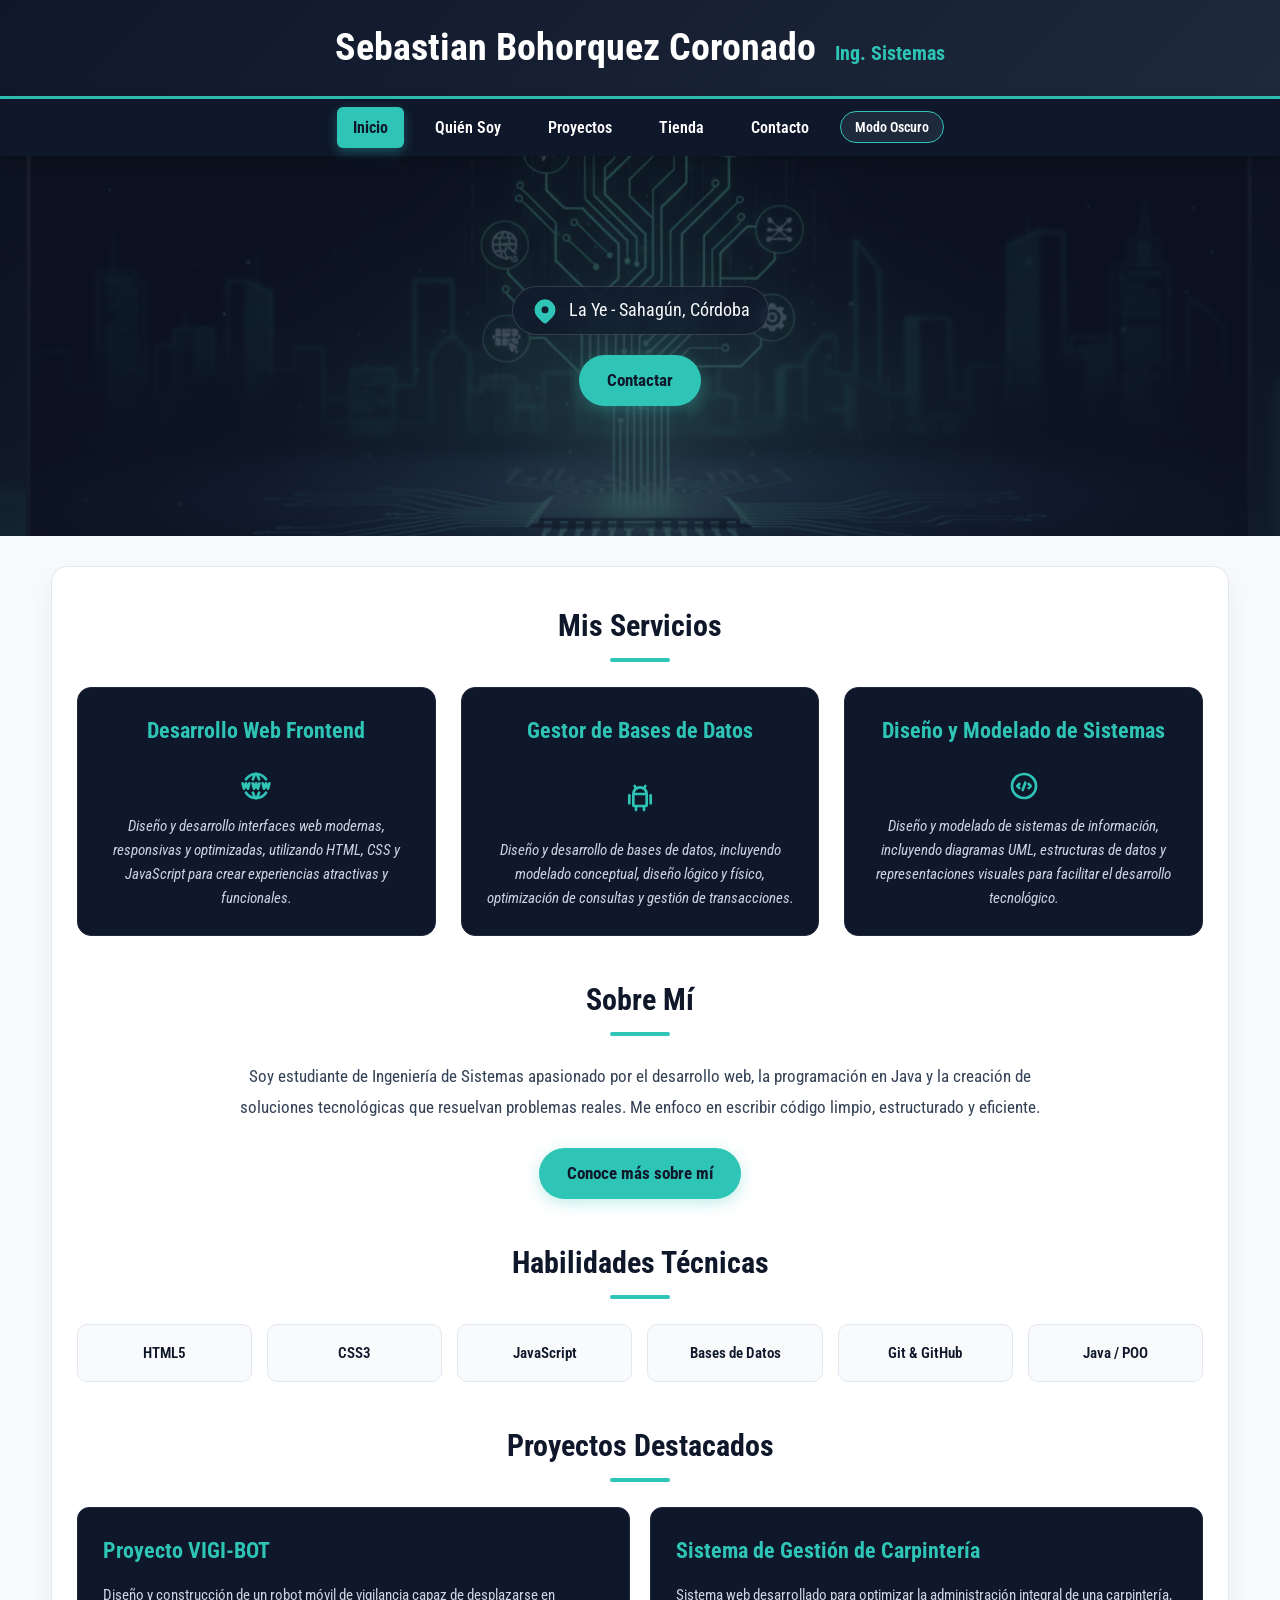
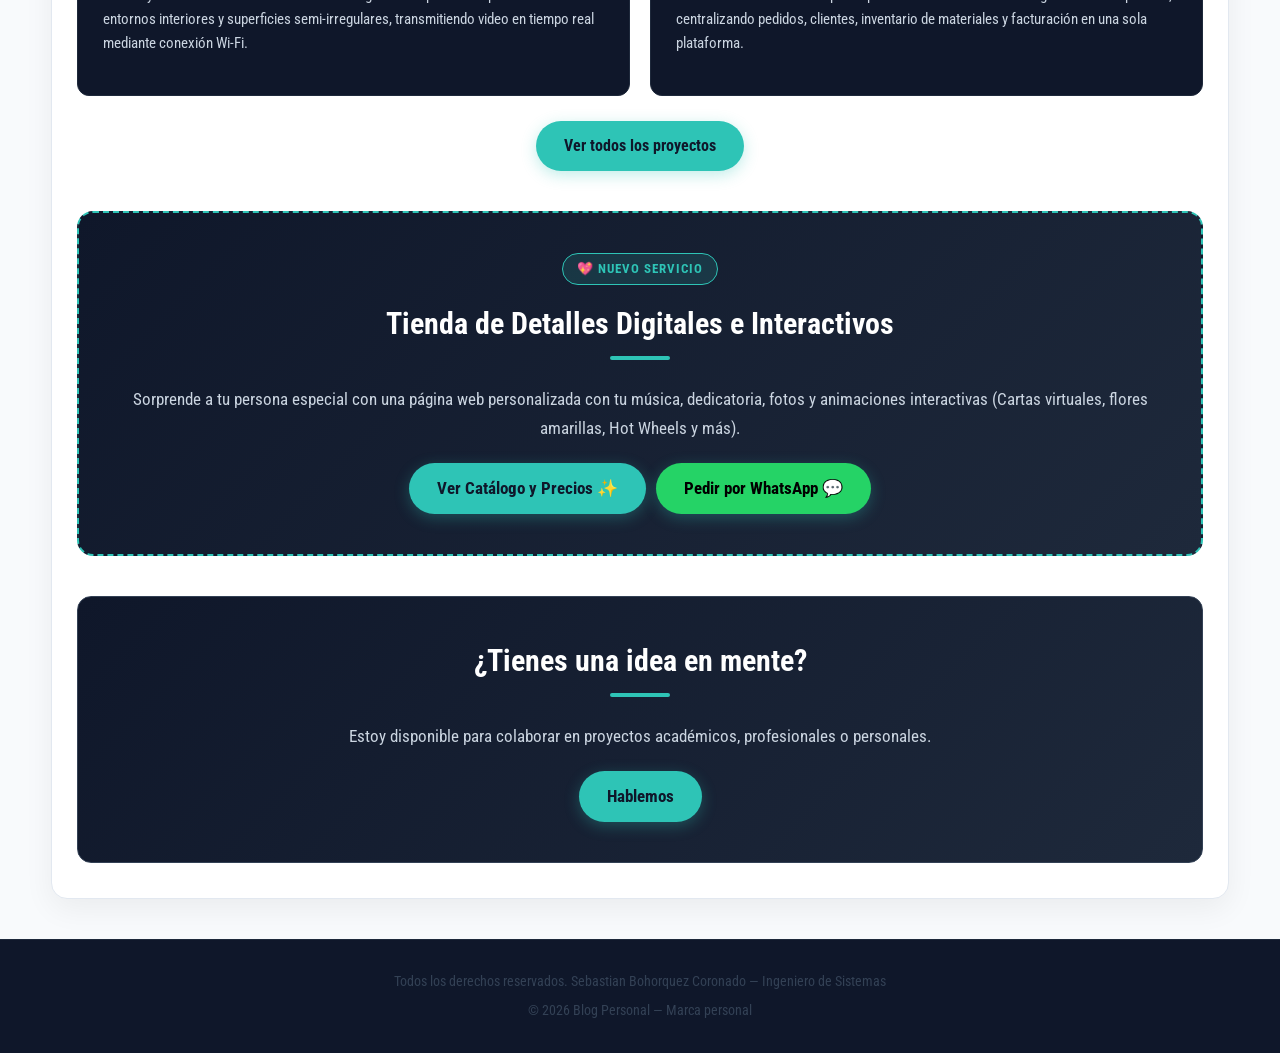
==== commit 6923343c: "Add tienda.html for digital gift shop and update vigi-bot.html with project details and layout impro" ====
--- a/index.html
+++ b/index.html
@@ -3,18 +3,18 @@
 <head>
     <meta charset="UTF-8">
     <meta name="viewport" content="width=device-width, initial-scale=1.0">
+    <meta name="description" content="Portafolio profesional de Sebastian Bohorquez Coronado - Estudiante de Ingeniería de Sistemas. Desarrollo web frontend, programación y robótica.">
+    <link rel="icon" type="image/svg+xml" href="img/favicon.svg">
 
+    <!-- Google Fonts -->
     <link rel="preconnect" href="https://fonts.googleapis.com">
     <link rel="preconnect" href="https://fonts.gstatic.com" crossorigin>
-    <link href="https://fonts.googleapis.com/css2?family=Roboto+Condensed:ital,wght@0,100..900;1,100..900&display=swap" rel="stylesheet">
-    <link rel="preconnect" href="https://fonts.googleapis.com">
-    <link rel="preconnect" href="https://fonts.gstatic.com" crossorigin>
-    <link href="https://fonts.googleapis.com/css2?family=Roboto+Condensed:ital,wght@0,100..900;1,100..900&family=Rubik:ital,wght@0,300..900;1,300..900&display=swap" rel="stylesheet">
+    <link href="https://fonts.googleapis.com/css2?family=Roboto+Condensed:ital,wght@0,300..900;1,300..900&family=Rubik:ital,wght@0,300..900;1,300..900&display=swap" rel="stylesheet">
 
-
+    <!-- Estilos CSS (Normalize primero, luego estilos personalizados) -->
+    <link rel="stylesheet" href="css/normalize.css">
     <link rel="stylesheet" href="css/style.css">
-    <link rel="stylesheet" href="css/normalize.css">
-    <title>Portafolio Sebastian Bohorquez</title>
+    <title>Portafolio Sebastian Bohorquez | Ing. Sistemas</title>
 </head>
 <body>
  
@@ -30,16 +30,17 @@
             <!-- MENÚ -->
             <div class="menu-nav">
                 <a href="index.html" class="activo">Inicio</a> 
-                <a href="quien-soy.html">Quien Soy</a>
-                <a href="Proyectos.html">Proyectos</a> 
+                <a href="quien-soy.html">Quién Soy</a>
+                <a href="proyectos.html">Proyectos</a> 
+                <a href="tienda.html">Tienda</a> 
                 <a href="contacto.html">Contacto</a>
-                <button class="boton-modo" id="boton-modo">Modo Claro</button>
+                <button class="boton-modo" id="boton-modo" aria-label="Cambiar tema claro u oscuro">Modo Oscuro</button>
             </div>
 
             <!-- BOTÓN HAMBURGUESA -->
-            <div class="toggle" id="toggle-menu">
-                <svg xmlns="http://www.w3.org/2000/svg" width="24" height="24" viewBox="0 0 24 24" fill="#2EC4B6" class="icono icon-tabler icons-tabler-filled icon-tabler-menu-2"><path stroke="none" d="M0 0h24v24H0z" fill="none"/><path d="M21 6a1 1 0 0 1 -1 1h-16a1 1 0 1 1 0 -2h16a1 1 0 0 1 1 1" /><path d="M21 12a1 1 0 0 1 -1 1h-16a1 1 0 0 1 0 -2h16a1 1 0 0 1 1 1" /><path d="M21 18a1 1 0 0 1 -1 1h-16a1 1 0 0 1 0 -2h16a1 1 0 0 1 1 1" /></svg>
-            </div>
+            <button class="toggle" id="toggle-menu" aria-label="Abrir menú de navegación" aria-expanded="false">
+                <svg xmlns="http://www.w3.org/2000/svg" width="28" height="28" viewBox="0 0 24 24" fill="#2EC4B6" class="icono icon-tabler icons-tabler-filled icon-tabler-menu-2"><path stroke="none" d="M0 0h24v24H0z" fill="none"/><path d="M21 6a1 1 0 0 1 -1 1h-16a1 1 0 1 1 0 -2h16a1 1 0 0 1 1 1" /><path d="M21 12a1 1 0 0 1 -1 1h-16a1 1 0 0 1 0 -2h16a1 1 0 0 1 1 1" /><path d="M21 18a1 1 0 0 1 -1 1h-16a1 1 0 0 1 0 -2h16a1 1 0 0 1 1 1" /></svg>
+            </button>
 
         </nav>
     </div>
@@ -47,112 +48,113 @@
     <section class="hero">
         <div class="contenido-hero">
             <div class="ubicacion">
-                <svg xmlns="http://www.w3.org/2000/svg" width="34" height="34" viewBox="0 0 24 24" fill="#ffffff" class="icono icon-tabler icons-tabler-filled icon-tabler-map-pin"><path stroke="none" d="M0 0h24v24H0z" fill="none"/><path d="M18.364 4.636a9 9 0 0 1 .203 12.519l-.203 .21l-4.243 4.242a3 3 0 0 1 -4.097 .135l-.144 -.135l-4.244 -4.243a9 9 0 0 1 12.728 -12.728zm-6.364 3.364a3 3 0 1 0 0 6a3 3 0 0 0 0 -6" /></svg>
-                <p>La Ye - Sahagun, Cordoba</p>
+                <svg xmlns="http://www.w3.org/2000/svg" width="28" height="28" viewBox="0 0 24 24" fill="#2EC4B6" class="icono icon-tabler icons-tabler-filled icon-tabler-map-pin"><path stroke="none" d="M0 0h24v24H0z" fill="none"/><path d="M18.364 4.636a9 9 0 0 1 .203 12.519l-.203 .21l-4.243 4.242a3 3 0 0 1 -4.097 .135l-.144 -.135l-4.244 -4.243a9 9 0 0 1 12.728 -12.728zm-6.364 3.364a3 3 0 1 0 0 6a3 3 0 0 0 0 -6" /></svg>
+                <p>La Ye - Sahagún, Córdoba</p>
             </div> 
             <a class="boton" href="contacto.html">Contactar</a>
-        </div> <!-- Aqui se termina el contenido hero -->
+        </div>
     </section>
     
     <main class="contenedor sombra">
-            <h2>Mis Servicio</h2>
+        <h2>Mis Servicios</h2>
 
-            <div class="servicios">
+        <div class="servicios">
 
-                <section class="servicio">
-                    <h3>Desarrollo Web Frontend</h3>
-                    <div class="iconos">
-                        <svg xmlns="http://www.w3.org/2000/svg" width="24" height="24" viewBox="0 0 24 24" fill="none" stroke="#2EC4B6" stroke-width="2" stroke-linecap="round" stroke-linejoin="round" class="icon"><path stroke="none" d="M0 0h24v24H0z" fill="none"/><path d="M19.5 7a9 9 0 0 0 -7.5 -4a8.991 8.991 0 0 0 -7.484 4" /><path d="M11.5 3a16.989 16.989 0 0 0 -1.826 4" /><path d="M12.5 3a16.989 16.989 0 0 1 1.828 4" /><path d="M19.5 17a9 9 0 0 1 -7.5 4a8.991 8.991 0 0 1 -7.484 -4" /><path d="M11.5 21a16.989 16.989 0 0 1 -1.826 -4" /><path d="M12.5 21a16.989 16.989 0 0 0 1.828 -4" /><path d="M2 10l1 4l1.5 -4l1.5 4l1 -4" /><path d="M17 10l1 4l1.5 -4l1.5 4l1 -4" /><path d="M9.5 10l1 4l1.5 -4l1.5 4l1 -4" /></svg>            
-                    </div>
-                     <i><p>Diseño y desarrollo interfaces web modernas, responsivas y optimizadas, utilizando HTML, CSS y JavaScript 
-                        para crear experiencias atractivas y funcionales.</p></i>
-                </section>
+            <section class="servicio">
+                <h3>Desarrollo Web Frontend</h3>
+                <div class="iconos">
+                    <svg xmlns="http://www.w3.org/2000/svg" width="32" height="32" viewBox="0 0 24 24" fill="none" stroke="#2EC4B6" stroke-width="2" stroke-linecap="round" stroke-linejoin="round" class="icon"><path stroke="none" d="M0 0h24v24H0z" fill="none"/><path d="M19.5 7a9 9 0 0 0 -7.5 -4a8.991 8.991 0 0 0 -7.484 4" /><path d="M11.5 3a16.989 16.989 0 0 0 -1.826 4" /><path d="M12.5 3a16.989 16.989 0 0 1 1.828 4" /><path d="M19.5 17a9 9 0 0 1 -7.5 4a8.991 8.991 0 0 1 -7.484 -4" /><path d="M11.5 21a16.989 16.989 0 0 1 -1.826 -4" /><path d="M12.5 21a16.989 16.989 0 0 0 1.828 -4" /><path d="M2 10l1 4l1.5 -4l1.5 4l1 -4" /><path d="M17 10l1 4l1.5 -4l1.5 4l1 -4" /><path d="M9.5 10l1 4l1.5 -4l1.5 4l1 -4" /></svg>            
+                </div>
+                <p>Diseño y desarrollo interfaces web modernas, responsivas y optimizadas, utilizando HTML, CSS y JavaScript para crear experiencias atractivas y funcionales.</p>
+            </section>
 
-                <section class="servicio">
-                    <h3>Gestor de Base de Datos</h3>
-                    <div class="iconos">
-                    <svg xmlns="http://www.w3.org/2000/svg" width="24" height="24" viewBox="0 0 24 24" fill="none" stroke="#2EC4B6" stroke-width="2" stroke-linecap="round" stroke-linejoin="round" class="icon"><path stroke="none" d="M0 0h24v24H0z" fill="none"/><path d="M4 10l0 6" /><path d="M20 10l0 6" /><path d="M7 9h10v8a1 1 0 0 1 -1 1h-8a1 1 0 0 1 -1 -1v-8a5 5 0 0 1 10 0" /><path d="M8 3l1 2" /><path d="M16 3l-1 2" /><path d="M9 18l0 3" /><path d="M15 18l0 3" /></svg>                    </div>
-                    <i><p>Diseño y desarrollo de bases de datos, incluyendo modelado conceptual, diseño lógico y físico, 
-                    optimización de consultas y gestión de transacciones.</p></i>
-                </section>
+            <section class="servicio">
+                <h3>Gestor de Bases de Datos</h3>
+                <div class="iconos">
+                    <svg xmlns="http://www.w3.org/2000/svg" width="32" height="32" viewBox="0 0 24 24" fill="none" stroke="#2EC4B6" stroke-width="2" stroke-linecap="round" stroke-linejoin="round" class="icon"><path stroke="none" d="M0 0h24v24H0z" fill="none"/><path d="M4 10l0 6" /><path d="M20 10l0 6" /><path d="M7 9h10v8a1 1 0 0 1 -1 1h-8a1 1 0 0 1 -1 -1v-8a5 5 0 0 1 10 0" /><path d="M8 3l1 2" /><path d="M16 3l-1 2" /><path d="M9 18l0 3" /><path d="M15 18l0 3" /></svg>
+                </div>
+                <p>Diseño y desarrollo de bases de datos, incluyendo modelado conceptual, diseño lógico y físico, optimización de consultas y gestión de transacciones.</p>
+            </section>
 
-                <section class="servicio">
-                    <h3>Diseño y Modelado de Sistemas</h3>
-                    <div class="iconos">
-                        <svg xmlns="http://www.w3.org/2000/svg" width="24" height="24" viewBox="0 0 24 24" fill="none" stroke="#2EC4B6" stroke-width="2" stroke-linecap="round" stroke-linejoin="round" class="icon icon"><path stroke="none" d="M0 0h24v24H0z" fill="none"/><path d="M8.5 13.5l-1.5 -1.5l1.5 -1.5" /><path d="M15.5 10.5l1.5 1.5l-1.5 1.5" /><path d="M3 12a9 9 0 1 0 18 0a9 9 0 1 0 -18 0" /><path d="M13 9.5l-2 5.5" /></svg>
-                    </div>   
-                    <i><p>Diseño y modelado de sistemas de información, incluyendo diagramas UML, estructuras de datos 
-                        y representaciones visuales para facilitar la comprensión y el desarrollo de soluciones tecnológicas.</p></i>
-                </section>
+            <section class="servicio">
+                <h3>Diseño y Modelado de Sistemas</h3>
+                <div class="iconos">
+                    <svg xmlns="http://www.w3.org/2000/svg" width="32" height="32" viewBox="0 0 24 24" fill="none" stroke="#2EC4B6" stroke-width="2" stroke-linecap="round" stroke-linejoin="round" class="icon"><path stroke="none" d="M0 0h24v24H0z" fill="none"/><path d="M8.5 13.5l-1.5 -1.5l1.5 -1.5" /><path d="M15.5 10.5l1.5 1.5l-1.5 1.5" /><path d="M3 12a9 9 0 1 0 18 0a9 9 0 1 0 -18 0" /><path d="M13 9.5l-2 5.5" /></svg>
+                </div>   
+                <p>Diseño y modelado de sistemas de información, incluyendo diagramas UML, estructuras de datos y representaciones visuales para facilitar el desarrollo tecnológico.</p>
+            </section>
 
-            </div> <!-- Aqui se termina los servicios -->
-
-            <!-- SOBRE MI BREVE -->
-<section class="sobre-mi">
-    <h2>Sobre Mí</h2>
-    <p>
-        Soy estudiante de Ingeniería de Sistemas apasionado por el desarrollo web,
-        la programación en Java y la creación de soluciones tecnológicas que
-        resuelvan problemas reales. Me enfoco en escribir código limpio,
-        estructurado y eficiente.
-    </p>
-    <a class="boton" href="quien-soy.html">Conoce más sobre mí</a>
-</section>
-
-
-<!-- HABILIDADES -->
-<section class="habilidades">
-    <h2>Habilidades Técnicas</h2>
-
-    <div class="grid-habilidades">
-        <div class="habilidad">HTML</div>
-        <div class="habilidad">CSS</div>
-        <div class="habilidad">JavaScript</div>
-        <div class="habilidad">Base de Datos</div>
-        <div class="habilidad">Git & GitHub</div>
-        
-    </div>
-</section>
-
-
-<!-- PROYECTOS DESTACADOS -->
-<section class="proyectos-destacados">
-    <h2>Proyectos Destacados</h2>
-
-    <div class="grid-proyectos">
-        <div class="proyecto">
-            <h3>Proyecto VIGI-BOT</h3>
-            <p> consiste en el diseño y construcción de un robot móvil de vigilancia
-                capaz de desplazarse en entornosinteriores y superficies semi-irregulares,
-                transmitiendo video en tiempo real mediante conexión Wifi.</p>
         </div>
 
-        <div class="proyecto">
-            <h3>Sistema de Gestión de Carpinteria</h3>
-            <p>Sistema web desarrollado para optimizar la administración integral de una carpintería, centralizando la gestión de pedidos, clientes, inventario de materiales, empleados y facturación en una sola plataforma.</p>
-        </div>
+        <!-- SOBRE MI BREVE -->
+        <section class="sobre-mi">
+            <h2>Sobre Mí</h2>
+            <p>
+                Soy estudiante de Ingeniería de Sistemas apasionado por el desarrollo web,
+                la programación en Java y la creación de soluciones tecnológicas que
+                resuelvan problemas reales. Me enfoco en escribir código limpio,
+                estructurado y eficiente.
+            </p>
+            <a class="boton" href="quien-soy.html">Conoce más sobre mí</a>
+        </section>
 
-    </div>
-    <div>
-        <a class="boton-ver-proyectos" href="Proyectos.html">Ver todos los proyectos</a>
-    </div>
-</section>
+        <!-- HABILIDADES -->
+        <section class="habilidades">
+            <h2>Habilidades Técnicas</h2>
 
+            <div class="grid-habilidades">
+                <div class="habilidad">HTML5</div>
+                <div class="habilidad">CSS3</div>
+                <div class="habilidad">JavaScript</div>
+                <div class="habilidad">Bases de Datos</div>
+                <div class="habilidad">Git & GitHub</div>
+                <div class="habilidad">Java / POO</div>
+            </div>
+        </section>
 
-<!-- LLAMADO A LA ACCION -->
-<section class="cta">
-    <h2 class="tienes-idea">¿Tienes una idea en mente?</h2>
-    <p>Estoy disponible para colaborar en proyectos académicos o personales.</p>
-    <a class="boton" href="contacto.html">Hablemos</a>
-</section>
+        <!-- PROYECTOS DESTACADOS -->
+        <section class="proyectos-destacados">
+            <h2>Proyectos Destacados</h2>
 
-            
+            <div class="grid-proyectos">
+                <div class="proyecto">
+                    <h3>Proyecto VIGI-BOT</h3>
+                    <p>Diseño y construcción de un robot móvil de vigilancia capaz de desplazarse en entornos interiores y superficies semi-irregulares, transmitiendo video en tiempo real mediante conexión Wi-Fi.</p>
+                </div>
+
+                <div class="proyecto">
+                    <h3>Sistema de Gestión de Carpintería</h3>
+                    <p>Sistema web desarrollado para optimizar la administración integral de una carpintería, centralizando pedidos, clientes, inventario de materiales y facturación en una sola plataforma.</p>
+                </div>
+            </div>
+            <div>
+                <a class="boton-ver-proyectos" href="proyectos.html">Ver todos los proyectos</a>
+            </div>
+        </section>
+
+        <!-- NOVEDAD: TIENDA DE DETALLES DIGITALES -->
+        <section class="cta-tienda" style="margin: 4rem 0;">
+            <span class="badge-tienda">💖 Nuevo Servicio</span>
+            <h2>Tienda de Detalles Digitales e Interactivos</h2>
+            <p>Sorprende a tu persona especial con una página web personalizada con tu música, dedicatoria, fotos y animaciones interactivas (Cartas virtuales, flores amarillas, Hot Wheels y más).</p>
+            <div style="display: flex; gap: 1rem; justify-content: center; flex-wrap: wrap;">
+                <a class="boton" href="tienda.html">Ver Catálogo y Precios ✨</a>
+                <a class="boton" style="background: #25d366; color: #000;" href="https://wa.me/573148147870?text=Hola%20Sebastian,%20quiero%20informaci%C3%B3n%20sobre%20los%20detalles%20web%20interactivos" target="_blank" rel="noopener noreferrer">Pedir por WhatsApp 💬</a>
+            </div>
+        </section>
+
+        <!-- LLAMADO A LA ACCION -->
+        <section class="cta">
+            <h2 class="tienes-idea">¿Tienes una idea en mente?</h2>
+            <p>Estoy disponible para colaborar en proyectos académicos, profesionales o personales.</p>
+            <a class="boton" href="contacto.html">Hablemos</a>
+        </section>
 
     </main>
     
     <footer class="footer">
-        <p>Todos los derechos reservados. Sebastian Bohorquez Coronado - Ingeniero de Sistemas</p>
-        <p>© 2026 Blod Personal — Marca personal</p>
+        <p>Todos los derechos reservados. Sebastian Bohorquez Coronado — Ingeniero de Sistemas</p>
+        <p>© 2026 Blog Personal — Marca personal</p>
     </footer>
 
     <script src="JavaScript/script.js"></script>
--- a/css/style.css
+++ b/css/style.css
@@ -1,24 +1,28 @@
 :root {
-  --Negro: #000000;
-  --AzulGrisaceo: #000000;
+  --Negro: #121212;
+  --negro: #121212;
+  --Primario: #0f172a;
+  --AzulProfundo: #1e293b;
+  --AzulGrisaceo: #1e293b;
   --VerdeMenta: #2ec4b6;
-  --GrisClaro: #b3bdcc;
-  --GrisOscuro: #2b2d42;
+  --VerdeMentaHover: #26a69a;
+  --GrisClaro: #f1f5f9;
+  --GrisBorde: #e2e8f0;
+  --GrisOscuro: #334155;
   --Blanco: #ffffff;
-}
-
-/* Globales */
+  --TextoOscuro: #1e293b;
+  --TextoMuted: #64748b;
+  --TextoClaro: #f8f9fa;
+  --FondoCuerpo: #f8fafc;
+}
+
+/* ==========================================================================
+   Globales y Resets
+   ========================================================================== */
 html {
-  font-size: 60.5%;
+  font-size: 62.5%; /* 1rem = 10px */
   box-sizing: border-box;
-  scroll-snap-type: y mandatory;
-}
-
-/* Scroll snap */
-
-.servicios .navegacion-principal .formulario {
-  scroll-snap-align: center;
-  scroll-snap-type: y mandatory;
+  scroll-behavior: smooth;
 }
 
 *,
@@ -28,189 +32,175 @@
 }
 
 body {
-  font-size: 16px; /*1rem = 10x*/
+  font-size: 1.6rem;
   font-family: "Roboto Condensed", sans-serif;
-  background-image: linear-gradient(to top, var(--Blanco), var(--GrisClaro));
+  background-color: var(--FondoCuerpo);
+  color: var(--TextoOscuro);
   margin: 0;
   padding: 0;
-}
-
-/** Titulos **/
+  line-height: 1.6;
+  transition: background-color 0.3s ease, color 0.3s ease;
+}
+
+/* ==========================================================================
+   Header y Título
+   ========================================================================== */
+header,
+.header {
+  background: linear-gradient(135deg, #0f172a 0%, #1e293b 100%);
+  padding: 2.5rem 1rem;
+  text-align: center;
+  border-bottom: 3px solid var(--VerdeMenta);
+}
+
 .titulo {
-  font-size: clamp(2rem, 6vw, 3.8rem);
+  font-size: clamp(2.2rem, 5vw, 3.8rem);
   line-height: 1.2;
-  margin: 1rem 0;
+  margin: 0;
   color: var(--Blanco);
+  font-weight: 700;
 }
 
 .titulo span {
-  font-size: 1.6rem;
-  color: var(--Blanco);
+  font-size: clamp(1.4rem, 3vw, 2rem);
+  color: var(--VerdeMenta);
   display: block;
   margin-top: 0.5rem;
-  color: var(--VerdeMenta);
 }
 
 @media (min-width: 768px) {
   .titulo span {
-    font-size: 2rem;
-    display: inline;
+    display: inline-block;
     margin-top: 0;
+    margin-left: 1rem;
   }
 }
 
-/**==============================================================
-       Barra de Navegación: Aplica para todas las paginas 
-================================================================= **/
-
+/* ==========================================================================
+   Navegación Principal
+   ========================================================================== */
 .nav-bg {
-  background-color: var(--Negro);
+  background-color: #0f172a;
   width: 100%;
   position: sticky;
   top: 0;
   z-index: 1000;
-}
-
-.nav-bg a.activo {
-  box-shadow: 0 8px 20px rgba(255, 255, 255, 0.8);
-  background-color: var(--VerdeMenta) transparent 100%;
-  color: var(--VerdeMenta);
-  border-radius: 5px;
+  box-shadow: 0 4px 15px rgba(0, 0, 0, 0.2);
 }
 
 .navegacion-principal {
   display: flex;
-  flex-direction: column;
+  justify-content: space-between;
   align-items: center;
-  padding: 1rem;
-}
-
-@media (min-width: 768px) {
-  .navegacion-principal {
-    flex-direction: row;
-    justify-content: space-between;
-    padding: 0;
-  }
+  max-width: 1200px;
+  margin: 0 auto;
+  padding: 0.8rem 1.5rem;
+  position: relative;
+}
+
+.menu-nav {
+  display: flex;
+  align-items: center;
+  gap: 1.5rem;
+  margin: 0 auto;
 }
 
 .navegacion-principal a {
   color: var(--Blanco);
-  padding: 1rem 1.5rem;
-  background-color: var(--GrisClaro);
-  color: var(--Negro);
-  border: none;
-  font-size: 2rem;
-  border-radius: 5px;
+  padding: 0.8rem 1.6rem;
+  background-color: transparent;
+  border-radius: 6px;
+  font-size: 1.6rem;
+  font-weight: 600;
+  text-decoration: none;
+  transition: all 0.3s ease;
+}
+
+.navegacion-principal a:hover {
+  background-color: rgba(46, 196, 182, 0.15);
+  color: var(--VerdeMenta);
+  transform: translateY(-2px);
+}
+
+.nav-bg a.activo {
+  background-color: var(--VerdeMenta);
+  color: #0f172a !important;
+  font-weight: 700;
+  box-shadow: 0 4px 12px rgba(46, 196, 182, 0.35);
+}
+
+.boton-modo {
+  background-color: #1e293b;
+  color: var(--Blanco);
+  border: 1px solid var(--VerdeMenta);
+  padding: 0.7rem 1.4rem;
+  border-radius: 20px;
+  font-size: 1.4rem;
+  font-weight: 600;
   cursor: pointer;
   transition: all 0.3s ease;
-  box-shadow: 0 4px 10px var(--VerdeMenta);
-  text-decoration: none;
-  font-weight: bold;
-  margin: 0.5rem;
-  width: 100%;
-  text-align: center;
-}
-
-.navegacion-principal {
-  color: var(--Negro);
-}
-
-@media (min-width: 480px) {
-  .navegacion-principal a {
-    width: auto;
-    margin: 1rem 0.5rem;
-  }
-}
-
-@media (min-width: 768px) {
-  .navegacion-principal a {
-    margin: 2rem;
-    padding: 1px 30px;
-  }
-}
-
-.navegacion-principal a:hover {
-  color: var(--Negro);
-  background-color: #2ec4b6;
-  transform: translateY(-3px);
-  box-shadow: 0 8px 20px var(--Negro);
-}
-
-/* BOTÓN HAMBURGUESA */
+}
+
+.boton-modo:hover {
+  background-color: var(--VerdeMenta);
+  color: #0f172a;
+}
+
 .toggle {
   display: none;
-  font-size: 25px;
+  background: none;
+  border: none;
   cursor: pointer;
-}
-
-/* CONTENEDOR DEL MENÚ */
-.menu-nav {
-  display: flex;
-  gap: 2rem;
-}
-
-/* 📱 MOBILE */
+  padding: 0.5rem;
+  color: var(--VerdeMenta);
+}
+
 @media (max-width: 768px) {
   .menu-nav {
     position: absolute;
-    top: 70px;
-    left: -220px;
+    top: 100%;
+    left: -260px;
     flex-direction: column;
-    background: var(--Primario);
-    width: 200px;
-    padding: 20px;
-    transition: 0.4s;
-    border-radius: 0 10px 10px 0;
+    background-color: #0f172a;
+    width: 240px;
+    padding: 2rem 1.5rem;
+    transition: left 0.3s ease;
+    border-radius: 0 0 12px 0;
+    box-shadow: 4px 10px 25px rgba(0, 0, 0, 0.4);
+    gap: 1rem;
+    align-items: stretch;
   }
 
   .menu-nav.open {
     left: 0;
   }
 
+  .menu-nav a {
+    text-align: center;
+  }
+
   .toggle {
-    display: block;
-    color: var(--Blanco);
+    display: flex;
+    align-items: center;
   }
 }
-.navegacion-principal {
-  display: flex;
-  justify-content: space-between;
-  align-items: center;
-}
-
-/* Esto empuja el menú al centro */
-.menu-nav {
-  display: flex;
-  gap: 2rem;
-  margin: 0 auto;
-}
-
-/**  =================================== PAGINA INICIO ===================================**/
-
-/**======== hero ========**/
-
+
+/* ==========================================================================
+   Hero Section
+   ========================================================================== */
 .hero {
-  background-image: url(../img/hero.png);
+  background: linear-gradient(rgba(15, 23, 42, 0.75), rgba(15, 23, 42, 0.75)), url(../img/hero.png);
   background-size: cover;
   background-position: center;
   background-repeat: no-repeat;
-  height: 400px;
+  height: 380px;
   position: relative;
   margin-bottom: 2rem;
-  color: #ffffff;
+  color: var(--Blanco);
   width: 100%;
-}
-
-@media (min-width: 768px) {
-  .hero {
-    height: 450px;
-  }
-}
-
-@media (min-width: 1024px) {
-  .hero {
-    height: 500px;
-  }
+  display: flex;
+  align-items: center;
+  justify-content: center;
 }
 
 .contenido-hero {
@@ -219,482 +209,363 @@
   align-items: center;
   justify-content: center;
   text-align: center;
-  height: 100%;
   padding: 1rem;
 }
 
 .ubicacion {
   display: flex;
   align-items: center;
-  justify-content: center;
-  gap: 8px;
-  margin-bottom: 15px;
-  flex-wrap: wrap;
-}
-
-@media (min-width: 768px) {
-  .ubicacion {
-    gap: 15px;
-  }
+  gap: 1rem;
+  margin-bottom: 2rem;
+  background: rgba(15, 23, 42, 0.6);
+  padding: 0.8rem 1.8rem;
+  border-radius: 30px;
+  border: 1px solid rgba(255, 255, 255, 0.15);
+  backdrop-filter: blur(4px);
 }
 
 .ubicacion p {
   margin: 0;
-  font-size: clamp(1rem, 2.5vw, 1.4rem);
+  font-size: clamp(1.4rem, 2.5vw, 1.8rem);
+  color: #f8fafc;
 }
 
 .boton {
-  padding: 12px 25px;
-  background-color: var(--GrisClaro);
-  color: var(--Negro);
+  padding: 1.2rem 2.8rem;
+  background-color: var(--VerdeMenta);
+  color: #0f172a;
   border: none;
-  font-size: clamp(1rem, 2.5vw, 20px);
+  font-size: clamp(1.4rem, 2.5vw, 1.7rem);
   border-radius: 50px;
   cursor: pointer;
   transition: all 0.3s ease;
-  box-shadow: 0 4px 10px var(--Blanco);
+  box-shadow: 0 4px 15px rgba(46, 196, 182, 0.3);
   text-decoration: none;
-  font-weight: bold;
-  width: 100%;
-  max-width: 300px;
+  font-weight: 700;
   display: inline-block;
+  text-align: center;
 }
 
 .boton:hover {
-  background-color: #2ec4b6;
-  transform: translateY(-5px);
-  box-shadow: 0 8px 20px rgba(21, 11, 14, 0.8);
-}
-
-@media (min-width: 480px) {
-  .boton {
-    width: auto;
-  }
-}
-
-@media (min-width: 768px) {
-  .boton {
-    padding: 15px 30px;
-    font-size: 20px;
-  }
-}
-
-/** ------------ Mis Servicios ------------ **/
-
+  background-color: #ffffff;
+  color: #0f172a;
+  transform: translateY(-3px);
+  box-shadow: 0 8px 20px rgba(0, 0, 0, 0.2);
+}
+
+/* ==========================================================================
+   Contenedor Principal y Tipografías
+   ========================================================================== */
+.contenedor {
+  max-width: 1200px;
+  width: 92%;
+  margin: 0 auto;
+}
+
+.sombra {
+  background-color: #ffffff;
+  color: var(--TextoOscuro);
+  padding: 3.5rem 2.5rem;
+  margin: 3rem auto;
+  border-radius: 16px;
+  box-shadow: 0 10px 30px rgba(0, 0, 0, 0.06);
+  border: 1px solid var(--GrisBorde);
+  transition: background-color 0.3s ease, color 0.3s ease, border-color 0.3s ease;
+}
+
+h2 {
+  font-size: clamp(2.2rem, 5vw, 3rem);
+  color: #0f172a;
+  text-align: center;
+  margin: 0 0 2.5rem 0;
+  position: relative;
+}
+
+h2::after {
+  content: "";
+  display: block;
+  width: 60px;
+  height: 4px;
+  background: var(--VerdeMenta);
+  margin: 0.8rem auto 0 auto;
+  border-radius: 2px;
+}
+
+h3 {
+  font-size: clamp(1.8rem, 4vw, 2.2rem);
+  color: #0f172a;
+  margin-top: 0;
+}
+
+p {
+  color: #334155;
+  line-height: 1.7;
+}
+
+/* ==========================================================================
+   Servicios (Inicio)
+   ========================================================================== */
 .servicios {
   display: grid;
   grid-template-columns: 1fr;
-  gap: 10rem;
-  justify-items: center;
+  gap: 2.5rem;
   margin-top: 2rem;
-  padding: 0 1rem;
-  color: var(--Blanco);
-}
-
-.sombra {
-  box-shadow: 0 4px 8px rgba(122, 122, 122, 0.48);
-  background-color: var(--Blanco);
-  padding: 1rem;
-  margin: 2rem auto; /* 👈 CORREGIDO */
-  border-radius: 10px;
-  max-width: 1200px;
-  width: 95%; /* 👈 opcional pero recomendado */
-}
-
-@media (min-width: 480px) {
+}
+
+@media (min-width: 640px) {
   .servicios {
-    grid-template-columns: repeat(auto-fit, minmax(280px, 1fr));
-  }
-}
-
-@media (min-width: 768px) {
-  .servicios {
-    grid-template-columns: repeat(auto-fit, minmax(250px, 1fr));
-    gap: 2.5rem;
-    margin-top: 3rem;
+    grid-template-columns: repeat(2, 1fr);
   }
 }
 
 @media (min-width: 1024px) {
   .servicios {
-    gap: 3rem;
+    grid-template-columns: repeat(3, 1fr);
   }
 }
 
 .servicio {
-  width: 100%;
-  max-width: 400px;
-  padding: 1.5rem;
-  text-align: center;
-  background-color: var(--Negro);
+  background-color: #0f172a;
+  color: #f8fafc;
+  padding: 2.5rem 2rem;
+  border-radius: 14px;
+  text-align: center;
+  transition: transform 0.3s ease, box-shadow 0.3s ease;
+  display: flex;
+  flex-direction: column;
+  justify-content: space-between;
+  border: 1px solid #1e293b;
+}
+
+.servicio:hover {
+  transform: translateY(-6px);
+  box-shadow: 0 12px 30px rgba(46, 196, 182, 0.2);
+  border-color: var(--VerdeMenta);
+}
+
+.servicio h3 {
+  color: var(--VerdeMenta);
+  margin-bottom: 1rem;
+}
+
+.servicio .iconos {
+  display: flex;
+  justify-content: center;
+  margin: 1.2rem 0;
+}
+
+.servicio p {
+  color: #cbd5e1;
+  font-size: 1.5rem;
+  line-height: 1.6;
+  margin: 0;
+  font-style: italic;
+}
+
+/* ==========================================================================
+   Sobre Mí & Habilidades (Inicio)
+   ========================================================================== */
+.sobre-mi {
+  max-width: 800px;
+  margin: 4rem auto;
+  text-align: center;
+}
+
+.sobre-mi p {
+  color: #334155;
+  font-size: 1.7rem;
+  line-height: 1.8;
+  margin-bottom: 2.5rem;
+}
+
+.habilidades {
+  margin: 4rem 0;
+  text-align: center;
+}
+
+.grid-habilidades {
+  display: grid;
+  grid-template-columns: repeat(auto-fit, minmax(140px, 1fr));
+  gap: 1.5rem;
+  margin-top: 2rem;
+}
+
+.habilidad {
+  background: #f8fafc;
+  border: 1px solid var(--GrisBorde);
+  color: #0f172a;
+  font-size: 1.5rem;
+  font-weight: 600;
+  padding: 1.6rem 1rem;
   border-radius: 10px;
-  transition:
-    transform 0.3s ease,
-    box-shadow 0.3s ease;
-}
-
-.servicio:hover {
-  background-color: var(--VerdeMenta);
-  transform: translateY(-5px);
-  box-shadow: 0 8px 25px var(--Blanco);
-  color: var(--Negro);
-}
-
-.icon {
-  background-color: var(--Negro);
-}
-
-.icon:hover {
-  color: var(--Negro);
-}
-
-@media (min-width: 768px) {
-  .servicio {
-    padding: 2rem;
-  }
-}
-
-.iconos {
-  display: grid;
-  margin-top: 1.5rem;
-  justify-items: center;
-  gap: 1rem;
-}
-
-@media (min-width: 768px) {
-  .iconos {
-    margin-top: 3rem;
-  }
-}
-
-.iconos p {
-  margin: 0;
-  font-size: clamp(1rem, 2vw, 1.2rem);
-  line-height: 1.6;
-}
-
-@media (min-width: 768px) {
-  .sombra {
-    padding: 2rem;
-    margin: 2rem auto;
-  }
-}
-
-/* Tipografias */
-
-h2 {
-  font-size: clamp(2rem, 5vw, 2.8rem);
-  color: var(--AzulProfundo);
-  margin-bottom: 1.5rem;
+  transition: all 0.3s ease;
+}
+
+.habilidad:hover {
+  background: #0f172a;
   color: var(--VerdeMenta);
-}
-
-h3 {
-  font-size: clamp(1.6rem, 4vw, 2.2rem);
-  color: var(--Blanco);
-  margin-bottom: 1rem;
-}
-
-h1,
-h2,
-h3 {
-  text-align: center;
-  margin-top: 0;
-}
-
-@media (min-width: 768px) {
-  h2 {
-    margin-bottom: 2rem;
-  }
-
-  h3 {
-    margin-bottom: 1.5rem;
-  }
-}
-
-.sobre-mi,
-.habilidades,
-.proyectos-destacados,
-.cta {
-  text-align: center;
-  padding: 4rem 2rem;
-}
-
-.sobre-mi p {
-  color: var(--Blanco);
-}
-
-.grid-habilidades,
+  border-color: var(--VerdeMenta);
+  transform: translateY(-4px);
+  box-shadow: 0 6px 15px rgba(0, 0, 0, 0.1);
+}
+
+/* Proyectos Destacados (Inicio) */
+.proyectos-destacados {
+  margin: 4rem 0;
+  text-align: center;
+}
+
 .grid-proyectos {
   display: grid;
+  grid-template-columns: 1fr;
   gap: 2rem;
-  margin-top: 2rem;
+  margin: 2.5rem 0;
 }
 
 @media (min-width: 768px) {
-  .grid-habilidades {
-    grid-template-columns: repeat(3, 1fr);
+  .grid-proyectos {
+    grid-template-columns: repeat(2, 1fr);
   }
-
-  .grid-proyectos {
-    grid-template-columns: repeat(3, 1fr);
-  }
+}
+
+.proyecto {
+  background: #0f172a;
+  color: #f8fafc;
+  padding: 2.5rem;
+  border-radius: 12px;
+  text-align: left;
+  border: 1px solid #1e293b;
+  transition: transform 0.3s ease, box-shadow 0.3s ease;
+}
+
+.proyecto:hover {
+  transform: translateY(-5px);
+  border-color: var(--VerdeMenta);
+  box-shadow: 0 10px 25px rgba(46, 196, 182, 0.18);
 }
 
 .proyecto h3 {
   color: var(--VerdeMenta);
-}
-
-.habilidad,
-.proyecto {
-  background: var(--Blanco);
-  padding: 2rem;
-  border-radius: 10px;
-  box-shadow: 0 4px 10px rgba(0, 0, 0, 0.1);
-  transition:
-    transform 0.3s ease,
-    box-shadow 0.3s ease;
-  color: var(--Negro);
-}
-
-.habilidad:hover,
-.proyecto:hover {
-  transform: translateY(-5px);
-  box-shadow: 0 8px 20px rgba(0, 0, 0, 0.2);
-  background-color: var(--Negro);
-  color: var(--Blanco);
+  margin-bottom: 1rem;
+}
+
+.proyecto p {
+  color: #cbd5e1;
+  font-size: 1.5rem;
+  line-height: 1.6;
 }
 
 .boton-ver-proyectos {
-  padding: 12px 25px;
+  padding: 1.2rem 2.8rem;
   background-color: var(--VerdeMenta);
-  color: var(--Negro);
+  color: #0f172a;
   border: none;
-  font-size: clamp(1rem, 2.5vw, 20px);
+  font-size: 1.6rem;
   border-radius: 50px;
   cursor: pointer;
   transition: all 0.3s ease;
-  box-shadow: 0 4px 10px var(--Blanco);
+  box-shadow: 0 4px 15px rgba(46, 196, 182, 0.3);
   text-decoration: none;
-  font-weight: bold;
-  width: 100%;
-  max-width: 300px;
+  font-weight: 700;
   display: inline-block;
 }
 
 .boton-ver-proyectos:hover {
-  background-color: var(--Blanco);
-  transform: translateY(-5px);
-  box-shadow: 0 8px 20px rgba(21, 11, 14, 0.8);
-}
+  background-color: #0f172a;
+  color: var(--VerdeMenta);
+  transform: translateY(-3px);
+}
+
+/* Call to Action */
 .cta {
-  background: #222;
+  background: linear-gradient(135deg, #0f172a 0%, #1e293b 100%);
   color: white;
-}
-
-/* ========================================
-   MEDIA QUERIES ADICIONALES
-   ======================================== */
-
-/* Dispositivos muy pequeños (max-width: 480px) */
-@media (max-width: 480px) {
-  html {
-    font-size: 55%;
-  }
-
-  .contenedor {
-    padding: 0 1rem;
-  }
-
-  .navegacion-principal a {
-    padding: 0.8rem 1rem;
-    font-size: 1.2rem;
-  }
-
-  .hero {
-    height: 350px;
-  }
-
-  .sombra {
-    padding: 1rem;
-    margin: 0 0.5rem 1.5rem 0.5rem;
-  }
-
-  .servicio {
-    padding: 1rem;
-  }
-
-  .formulario {
-    padding: 1.5rem 1rem;
-  }
-
-  .campo input,
-  .campo textarea {
-    padding: 8px;
-  }
-}
-
-/* Tablets pequeñas (481px - 767px) */
-@media (min-width: 481px) and (max-width: 767px) {
-  .navegacion-principal a {
-    padding: 1rem 1.5rem;
-  }
-
-  .servicios {
-    padding: 0 2rem;
-  }
-
-  .formulario {
-    padding: 2rem;
-  }
-}
-
-/* Tablets grandes y laptops pequeñas (768px - 1023px) */
-@media (min-width: 768px) and (max-width: 1023px) {
-  .hero {
-    height: 480px;
-  }
-
-  .servicios {
-    gap: 2rem;
-  }
-}
-
-/* Laptops y desktops (1024px - 1439px) */
-@media (min-width: 1024px) and (max-width: 1439px) {
-  .hero {
-    height: 500px;
-  }
-}
-
-/* Desktops grandes (1440px+) */
-@media (min-width: 1440px) {
-  .contenedor {
-    max-width: 140rem;
-  }
-
-  .hero {
-    height: 550px;
-  }
-
-  .servicio {
-    max-width: 450px;
-  }
-}
-
-/* Orientación landscape en dispositivos móviles */
-@media (max-height: 500px) and (orientation: landscape) {
-  .hero {
-    height: 300px;
-  }
-
-  .navegacion-principal {
-    flex-direction: row;
-    flex-wrap: wrap;
-  }
-
-  .navegacion-principal a {
-    margin: 0.5rem;
-    padding: 0.5rem 1rem;
-  }
-
-  .sombra {
-    margin: 1rem;
-  }
-}
-
-/* Mejoras de accesibilidad */
-@media (prefers-reduced-motion: reduce) {
-  * {
-    transition: none !important;
-    animation: none !important;
-  }
-
-  .boton:hover,
-  .navegacion-principal a:hover,
-  .habilidad-card:hover,
-  .interes-item:hover {
-    transform: none;
-  }
-}
-
-/* Soporte para modo oscuro del sistema */
-@media (prefers-color-scheme: dark) {
-  body {
-    background-image: linear-gradient(to bottom, #ffffff, #2b2d42);
-  }
-
-  .sombra {
-    background-color: #2b2d42;
-    box-shadow: 0 4px 8px 0 rgba(0, 0, 0, 0.3);
-  }
-
-  .boton {
-    background-color: #2b2d42;
-    color: #fff;
-  }
-
-  .navegacion-principal a {
-    background-color: #2b2d42;
-    color: #ffffff;
-  }
-}
-
-/** ============================== PAGINA QUIEN SOY ==============================**/
-/* En tu archivo CSS */
+  text-align: center;
+  padding: 4rem 2rem;
+  border-radius: 14px;
+  margin-top: 4rem;
+  border: 1px solid #334155;
+}
+
+.cta h2 {
+  color: #ffffff;
+}
+
+.cta h2::after {
+  background: var(--VerdeMenta);
+}
+
+.cta p {
+  color: #cbd5e1;
+  font-size: 1.7rem;
+  margin-bottom: 2rem;
+}
+
+/* ==========================================================================
+   Página Quién Soy
+   ========================================================================== */
+.hero-Quien-Soy {
+  background: linear-gradient(135deg, #0f172a 0%, #1e293b 100%);
+  padding: 4rem 1rem;
+  text-align: center;
+  border-bottom: 1px solid #334155;
+}
+
 .contenido-hero h1 {
-  font-size: 80px; /* ajusta el tamaño que quieras */
+  font-size: clamp(3rem, 7vw, 6rem);
   font-weight: 900;
-  letter-spacing: 6px;
+  letter-spacing: 4px;
   text-transform: uppercase;
-
-  background-image: url("/Sebastian_Bohorquez_Coronado/img/hero.png"); /* ← cambia por tu imagen */
+  background-image: url("../img/hero.png");
   background-size: cover;
   background-position: center;
-
   -webkit-background-clip: text;
   background-clip: text;
   -webkit-text-fill-color: transparent;
   color: transparent;
-}
+  margin: 0;
+}
+
+/* Acordeón de Fotos de Perfil */
+.section {
+  display: flex;
+  width: 100%;
+  max-width: 600px;
+  height: 380px;
+  margin: 2.5rem auto;
+  gap: 0.8rem;
+  padding: 0 1rem;
+}
+
 .section .fotomia {
-  display: flex;
-  width: 50px;
-  height: 70%;
-  margin: 0 auto;
-  gap: 1rem;
-  margin-top: 2rem;
-}
-.fotomia {
-  display: flex;
-  width: 50px;
-  height: 70%;
-  margin: 0 auto;
-  gap: 1rem;
-  margin-top: 2rem;
-}
-.section .fotomia {
-  width: 0px;
+  width: 0;
   flex-grow: 1;
   object-fit: cover;
   opacity: 0.8;
-  transition: 0.2s ease;
+  border-radius: 12px;
+  transition: flex-grow 0.4s ease, opacity 0.3s ease, filter 0.3s ease;
 }
 
 .section .fotomia:hover {
+  flex-grow: 4;
+  opacity: 1;
   cursor: pointer;
-  width: 300px;
-  opacity: 1;
-  filter: contrast(120%);
-}
-
-/* Perfil Container */
+  filter: contrast(110%);
+}
+
 .perfil-container {
   display: grid;
   grid-template-columns: 1fr;
-  gap: 2rem;
-  margin-bottom: 3rem;
+  gap: 3rem;
   align-items: center;
+  margin-bottom: 3.5rem;
+}
+
+@media (min-width: 768px) {
+  .perfil-container {
+    grid-template-columns: 240px 1fr;
+    text-align: left;
+  }
 }
 
 .perfil-imagen {
@@ -703,87 +574,49 @@
 }
 
 .perfil-foto {
-  width: 200px;
-  height: 200px;
+  width: 220px;
+  height: 220px;
   border-radius: 50%;
   object-fit: cover;
   border: 4px solid var(--VerdeMenta);
-  box-shadow: 0 10px 40px rgba(46, 196, 182, 0.3);
-  transition:
-    transform 0.3s ease,
-    box-shadow 0.3s ease,
-    border-color 0.3s ease;
-  position: relative;
+  box-shadow: 0 10px 30px rgba(46, 196, 182, 0.25);
+  transition: transform 0.3s ease;
 }
 
 .perfil-foto:hover {
-  transform: scale(1.08);
-  box-shadow: 0 15px 50px rgba(46, 196, 182, 0.5);
-  border-color: #000000;
-}
-
-.imagen-placeholder {
+  transform: scale(1.05);
+}
+
+.perfil-info {
+  color: #334155;
+}
+
+.perfil-info h2 {
+  text-align: left;
+}
+
+.perfil-info h2::after {
+  margin: 0.8rem 0 0 0;
+}
+
+.perfil-info p {
+  font-size: 1.6rem;
+  line-height: 1.7;
+  color: #334155;
+}
+
+.oculto {
   display: none;
 }
 
-.perfil-info {
-  text-align: center;
-  color: var(--Blanco);
-}
-
-.oculto {
-  max-height: 0;
-  opacity: 0;
-  overflow: hidden;
-  transition:
-    max-height 0.6s ease,
-    opacity 0.4s ease;
-}
-
 .visible {
-  max-height: 500px;
-  opacity: 1;
-  transition:
-    max-height 0.6s ease,
-    opacity 0.4s ease;
-}
-
-.perfil-info h2 {
-  font-size: clamp(2rem, 5vw, 2.8rem);
-  color: var(--Blanco);
-  margin-bottom: 1rem;
-  border-bottom: 3px solid var(--VerdeMenta);
-  padding-bottom: 0.5rem;
-  display: inline-block;
-}
-
-.intro {
-  font-size: clamp(1.4rem, 3vw, 1.6rem);
-  line-height: 1.6;
-  color: var(--Negro);
-  margin-bottom: 2rem;
-  padding: 0 1rem;
-}
-
-.intro strong {
-  color: var(--VerdeMenta);
-}
-
-/* ------------ Información Personal ------------ */
-
+  display: block;
+}
+
+/* Información Personal */
 .informacion-personal {
-  max-width: 650px;
-  margin: 3rem auto;
-  text-align: center;
-}
-
-.informacion-personal h3 {
-  font-size: clamp(1.8rem, 4vw, 2.2rem);
-  color: var(--Blanco);
-  margin-bottom: 2rem;
-  border-bottom: 3px solid var(--VerdeMenta);
-  display: inline-block;
-  padding-bottom: 0.5rem;
+  max-width: 700px;
+  margin: 4rem auto;
 }
 
 .info-list {
@@ -794,910 +627,780 @@
 
 .info-list li {
   display: flex;
-  flex-direction: column;
   align-items: center;
-  gap: 0.5rem;
+  gap: 1rem;
   padding: 1.2rem 0;
-  border-bottom: 1px solid rgba(255, 255, 255, 0.3);
-  font-size: clamp(1.2rem, 2.5vw, 1.4rem);
-}
-
-.info-list .icon {
-  font-size: 2rem;
+  border-bottom: 1px solid var(--GrisBorde);
+  font-size: 1.5rem;
+  color: #334155;
+}
+
+.info-list .icono {
+  font-size: 1.8rem;
 }
 
 .info-list .label {
-  font-weight: bold;
-  color: var(--VerdeMenta);
+  font-weight: 700;
+  color: var(--VerdeMentaHover);
+  min-width: 120px;
 }
 
 .info-list .value {
-  color: var(--Blanco);
-  opacity: 0.85;
-}
-
-/* ------------ Sección Mis Habilidades ------------ */
-
+  color: #334155;
+  word-break: break-all;
+}
+
+/* Mis Habilidades (Página Quién Soy) */
 .habilidades-section {
-  margin-bottom: 3rem;
-}
-
-.habilidades-section h3 {
-  font-size: clamp(1.8rem, 4vw, 2rem);
-  color: var(--Blanco);
-  margin-bottom: 1.5rem;
-  text-align: center;
+  margin: 4rem 0;
 }
 
 .habilidades-grid {
   display: grid;
-  grid-template-columns: 1fr;
-  gap: 1.5rem;
+  grid-template-columns: repeat(auto-fit, minmax(240px, 1fr));
+  gap: 2rem;
+  margin-top: 2rem;
 }
 
 .habilidad-card {
-  background: var(--negro);
-  padding: 1.5rem;
-  border-radius: 15px;
-  text-align: center;
-  transition:
-    transform 0.3s ease,
-    box-shadow 0.3s ease;
+  background: #0f172a;
+  color: #f8fafc;
+  padding: 2.2rem;
+  border-radius: 14px;
+  text-align: center;
+  border: 1px solid #1e293b;
+  transition: transform 0.3s ease, box-shadow 0.3s ease;
 }
 
 .habilidad-card:hover {
   transform: translateY(-5px);
-  box-shadow: 0 8px 25px var(--Blanco);
-}
-
-.habilidad-icon {
-  margin-bottom: 1rem;
+  border-color: var(--VerdeMenta);
+  box-shadow: 0 10px 25px rgba(46, 196, 182, 0.2);
 }
 
 .habilidad-card h4 {
-  font-size: clamp(1.4rem, 3vw, 1.6rem);
-  color: var(--Blanco);
-  margin-bottom: 0.5rem;
+  font-size: 1.8rem;
+  color: var(--VerdeMenta);
+  margin: 1rem 0 0.5rem 0;
 }
 
 .habilidad-card p {
-  font-size: clamp(1rem, 2vw, 1.2rem);
-  color: #948888;
-  margin-bottom: 1rem;
+  color: #cbd5e1;
+  font-size: 1.4rem;
+  margin-bottom: 1.5rem;
 }
 
 .progress-bar {
   width: 100%;
   height: 8px;
-  background-color: #ddd;
+  background-color: #334155;
   border-radius: 4px;
   overflow: hidden;
 }
 
 .progress {
   height: 100%;
-  background: linear-gradient(90deg, var(--VerdeMenta), #45b7aa);
+  background: linear-gradient(90deg, var(--VerdeMenta), #40c9ff);
   border-radius: 4px;
-  transition: width 0.5s ease;
-}
-
-/* Sección de Intereses */
+}
+
+/* Intereses */
 .intereses-section {
-  margin-bottom: 3rem;
-}
-
-.intereses-section h3 {
-  font-size: clamp(1.8rem, 4vw, 2rem);
-  color: var(--Blanco);
-  margin-bottom: 1.5rem;
-  text-align: center;
+  margin: 4rem 0;
 }
 
 .intereses-grid {
+  display: flex;
+  flex-wrap: wrap;
+  justify-content: center;
+  gap: 1.2rem;
+  margin-top: 2rem;
+}
+
+.interes-item {
+  display: flex;
+  align-items: center;
+  gap: 0.8rem;
+  background: #f1f5f9;
+  border: 1px solid var(--GrisBorde);
+  padding: 0.8rem 1.6rem;
+  border-radius: 25px;
+  transition: all 0.3s ease;
+}
+
+.interes-item:hover {
+  background: #0f172a;
+  border-color: var(--VerdeMenta);
+  transform: scale(1.05);
+}
+
+.interes-item:hover .interes-text {
+  color: var(--VerdeMenta);
+}
+
+.interes-icon {
+  font-size: 1.8rem;
+}
+
+.interes-text {
+  font-size: 1.4rem;
+  font-weight: 600;
+  color: #1e293b;
+  transition: color 0.3s ease;
+}
+
+/* Frase */
+.frase-section {
+  text-align: center;
+  padding: 3rem 2rem;
+  background: linear-gradient(135deg, #0f172a 0%, #1e293b 100%);
+  border-radius: 14px;
+  color: #ffffff;
+  margin: 4rem 0;
+  border: 1px solid #334155;
+}
+
+.frase-section blockquote {
+  font-size: clamp(1.6rem, 3vw, 2.2rem);
+  font-style: italic;
+  margin: 0 0 1rem 0;
+  line-height: 1.5;
+}
+
+.frase-section cite {
+  font-size: 1.4rem;
+  color: var(--VerdeMenta);
+}
+
+/* ==========================================================================
+   Página Proyectos
+   ========================================================================== */
+.parrafo-proyecto {
+  text-align: center;
+  color: #334155;
+  font-size: 1.6rem;
+  max-width: 700px;
+  margin: 0 auto 3rem auto;
+}
+
+.filtros {
   display: flex;
   flex-wrap: wrap;
   justify-content: center;
   gap: 1rem;
-}
-
-.interes-item {
-  display: flex;
-  align-items: center;
-  gap: 0.5rem;
-  background: var(--GrisClaro);
-  padding: 0.8rem 1.2rem;
-  border-radius: 25px;
+  margin-bottom: 3.5rem;
+}
+
+.btn-filtro {
+  padding: 0.8rem 1.8rem;
+  border: 1px solid var(--GrisBorde);
+  border-radius: 20px;
+  background: #f1f5f9;
+  color: #1e293b;
+  cursor: pointer;
+  font-weight: 600;
+  font-size: 1.4rem;
   transition: all 0.3s ease;
 }
 
-.interes-item:hover {
-  background: var(--VerdeMenta);
-  transform: scale(1.05);
-}
-
-.interes-item:hover .interes-text {
-  color: var(--Blanco);
-}
-
-.interes-icon {
-  font-size: 1.5rem;
-}
-
-.interes-text {
-  font-size: clamp(1rem, 2vw, 1.4rem);
-  font-weight: bold;
-  color: var(--GrisOscuro);
-  transition: color 0.3s ease;
-}
-
-/* Sección de Frase */
-.frase-section {
-  text-align: center;
-  padding: 2rem 1.5rem;
-  background: linear-gradient(135deg, var(--VerdeMenta), #45b7aa);
-  border-radius: 15px;
-  color: var(--Blanco);
-}
-
-.frase-section blockquote {
-  font-size: clamp(1.4rem, 3vw, 2rem);
-  font-style: italic;
-  margin: 0 0 1rem 0;
-  line-height: 1.4;
-}
-
-.frase-section cite {
-  font-size: clamp(1rem, 2vw, 1.4rem);
-  opacity: 0.9;
-}
-
-/* Media Queries */
-
-/* Tablets - 768px */
-@media (min-width: 768px) {
-  .perfil-container {
-    grid-template-columns: 250px 1fr;
-    gap: 3rem;
-    text-align: left;
-  }
-
-  .perfil-imagen {
-    justify-content: flex-start;
-  }
-
-  .perfil-foto {
-    width: 240px;
-    height: 240px;
-  }
-
-  .informacion-personal {
-    max-width: 600px;
-    margin: 0 auto;
-  }
-
-  .habilidades-grid {
-    grid-template-columns: repeat(2, 1fr);
-    gap: 2rem;
-  }
-
-  .intereses-grid {
-    gap: 1.5rem;
-  }
-
-  .interes-item {
-    padding: 1rem 1.5rem;
-  }
-
-  .frase-section {
-    padding: 3rem;
-  }
-
-  .frase-section blockquote {
-    font-size: 2.2rem;
-  }
-}
-
-/* Laptops - 1024px */
-@media (min-width: 1024px) {
-  .quien-soy-section {
-    padding: 3rem;
-  }
-
-  .perfil-container {
-    grid-template-columns: 280px 1fr;
-    gap: 4rem;
-  }
-
-  .perfil-foto {
-    width: 280px;
-    height: 280px;
-  }
-
-  .intro {
-    font-size: 1.8rem;
-  }
-
-  .habilidades-grid {
-    grid-template-columns: repeat(4, 1fr);
-    gap: 2rem;
-  }
-
-  .habilidad-card {
-    padding: 2rem;
-  }
-
-  .frase-section blockquote {
-    font-size: 2.5rem;
-  }
-}
-
-/* Large Desktops - 1440px */
-@media (min-width: 1440px) {
-  .perfil-container {
-    grid-template-columns: 320px 1fr;
-    gap: 5rem;
-  }
-
-  .perfil-foto {
-    width: 320px;
-    height: 320px;
-  }
-
-  .info-list li {
-    padding: 1.2rem 0;
-    font-size: 1.6rem;
-  }
-
-  .interes-item {
-    padding: 1.2rem 2rem;
-  }
-
-  .interes-icon {
-    font-size: 2rem;
-  }
-
-  .interes-text {
-    font-size: 1.5rem;
-  }
-}
-
-/* Extra Small Devices */
-@media (max-width: 480px) {
-  .quien-soy-section {
-    padding: 1rem;
-  }
-
-  .perfil-container {
-    gap: 1.5rem;
-  }
-
-  .perfil-foto {
-    width: 160px;
-    height: 160px;
-  }
-
-  .habilidad-card {
-    padding: 1.2rem;
-  }
-
-  .interes-item {
-    padding: 0.6rem 1rem;
-  }
-
-  .frase-section {
-    padding: 1.5rem 1rem;
-  }
-}
-
-/* Landscape orientation */
-@media (max-height: 500px) and (orientation: landscape) {
-  .perfil-foto {
-    width: 120px;
-    height: 120px;
-  }
-
-  .perfil-container {
-    grid-template-columns: 150px 1fr;
-    gap: 2rem;
-  }
-}
-
-/* Print styles */
-@media print {
-  .habilidad-card,
-  .intereses-section,
-  .frase-section {
-    page-break-inside: avoid;
-  }
-
-  .imagen-placeholder {
-    border: 2px solid #ccc;
-    box-shadow: none;
-  }
-}
-
-/* Dark mode support */
-@media (prefers-color-scheme: dark) {
-  body {
-    background-image: linear-gradient(to bottom, #1a1a2e, #ffffff);
-  }
-
-  .quien-soy-section {
-    color: #fff;
-  }
-
-  .intro {
-    color: #ddd;
-  }
-}
-
-/** ============================== PAGINA PROYECTOS ==============================**/
-
-.parrafo-proyecto {
-  text-align: center;
-  color: var(--Blanco);
-  font-size: clamp(1.2rem, 2.5vw, 1.4rem);
-  margin-bottom: 2rem;
-}
-
-.filtros {
-  display: flex;
-  flex-wrap: wrap;
-  justify-content: center;
-  gap: 1rem;
-  margin-bottom: 3rem;
-}
-
-.btn-filtro {
-  padding: 10px 20px;
-  border: none;
-  border-radius: 20px;
-  background: var(--GrisClaro);
-  cursor: pointer;
-  font-weight: bold;
-  transition: 0.3s;
-}
-
-.btn-filtro:hover {
-  background: var(--VerdeMenta);
-}
-
+.btn-filtro:hover,
 .btn-filtro.activo {
   background: var(--VerdeMenta);
-}
-
-/* GRID PROYECTOS */
+  border-color: var(--VerdeMenta);
+  color: #0f172a;
+  box-shadow: 0 4px 12px rgba(46, 196, 182, 0.3);
+}
 
 .proyectos-grid {
   display: grid;
-  grid-template-columns: repeat(auto-fit, minmax(250px, 1fr));
-  gap: 2rem;
+  grid-template-columns: repeat(auto-fit, minmax(280px, 1fr));
+  gap: 2.5rem;
 }
 
 .proyecto-card {
-  background: var(--Negro);
-  color: var(--Blanco);
-  padding: 1.5rem;
-  border-radius: 10px;
-  text-align: center;
-  transition: 0.3s;
+  background: #0f172a;
+  color: #f8fafc;
+  padding: 2rem;
+  border-radius: 14px;
+  text-align: left;
+  border: 1px solid #1e293b;
+  transition: transform 0.3s ease, box-shadow 0.3s ease;
+  display: flex;
+  flex-direction: column;
+  justify-content: space-between;
 }
 
 .proyecto-card:hover {
-  transform: translateY(-5px);
-  box-shadow: 0 10px 25px rgba(255, 255, 255, 0.4);
+  transform: translateY(-6px);
+  border-color: var(--VerdeMenta);
+  box-shadow: 0 12px 30px rgba(46, 196, 182, 0.2);
 }
 
 .proyecto-card img {
   width: 100%;
+  height: 180px;
+  object-fit: cover;
   border-radius: 8px;
-  margin-bottom: 1rem;
+  margin-bottom: 1.5rem;
+  background-color: #1e293b;
+}
+
+.proyecto-card h3 {
+  color: var(--VerdeMenta);
+  margin-bottom: 0.8rem;
+}
+
+.proyecto-card p {
+  color: #cbd5e1;
+  font-size: 1.4rem;
+  line-height: 1.6;
+  margin-bottom: 1.5rem;
+  flex-grow: 1;
+}
+
+.acciones-proyecto {
+  display: flex;
+  gap: 1rem;
+  flex-wrap: wrap;
 }
 
 .btn-proyecto {
   display: inline-block;
-  margin-top: 10px;
-  padding: 8px 16px;
+  padding: 0.8rem 1.4rem;
   background: var(--VerdeMenta);
-  color: black;
+  color: #0f172a;
   border-radius: 20px;
   text-decoration: none;
-  font-weight: bold;
+  font-weight: 700;
+  font-size: 1.3rem;
+  transition: all 0.3s ease;
+  text-align: center;
+  flex: 1;
 }
 
 .btn-proyecto:hover {
-  background-color: var(--Blanco);
-}
-
-/** ============================== PAGINA CONTACTO ==============================**/
-
-/** ------------ Formulario ------------ **/
+  background: #ffffff;
+  color: #0f172a;
+}
+
+.btn-proyecto-secundario {
+  display: inline-block;
+  padding: 0.8rem 1.4rem;
+  background: transparent;
+  border: 1px solid #475569;
+  color: #f8fafc;
+  border-radius: 20px;
+  text-decoration: none;
+  font-weight: 600;
+  font-size: 1.3rem;
+  transition: all 0.3s ease;
+  text-align: center;
+  flex: 1;
+}
+
+.btn-proyecto-secundario:hover {
+  border-color: var(--VerdeMenta);
+  color: var(--VerdeMenta);
+}
+
+/* ==========================================================================
+   Página Contacto
+   ========================================================================== */
 .formulario {
   width: 100%;
   max-width: 600px;
-  margin: 0 auto;
-  background:
-    linear-gradient(#212121, #212121) padding-box,
-    linear-gradient(145deg, transparent 35%, #2ec4b6, #40c9ff) border-box;
-  border: 3px solid transparent;
-  padding: 2rem 1rem;
-  font-size: 1.2rem;
-  font-family: inherit;
+  margin: 2rem auto;
+  background: #0f172a;
+  border: 2px solid #334155;
+  padding: 3rem 2.5rem;
   color: white;
+  border-radius: 16px;
+  box-shadow: 0 10px 30px rgba(0, 0, 0, 0.15);
+}
+
+.formulario fieldset {
+  border: none;
+  padding: 0;
+  margin: 0;
+}
+
+.formulario legend {
+  font-size: 1.6rem;
+  color: var(--VerdeMenta);
+  margin-bottom: 2rem;
+  text-align: center;
+  font-weight: 600;
+}
+
+.contenedor-campos {
   display: flex;
   flex-direction: column;
-  gap: 15px;
-  box-sizing: border-box;
-  border-radius: 16px;
-}
-
-@media (min-width: 480px) {
-  .formulario {
-    padding: 2rem 1.5rem;
-    border-width: 5px;
-  }
-}
-
-@media (min-width: 768px) {
-  .formulario {
-    padding: 32px;
-    font-size: 14px;
-    border-width: 10px;
-  }
-}
-
-.contenedor-campos {
+  gap: 1.8rem;
+}
+
+.campo {
   display: flex;
   flex-direction: column;
-  gap: 15px;
-}
-
-.campo {
-  display: flex;
-  flex-direction: column;
-  gap: 5px;
-}
-
-@media (min-width: 768px) {
-  .campo {
-    flex-direction: row;
-    align-items: center;
-  }
+  gap: 0.6rem;
 }
 
 .campo label {
-  font-weight: bold;
-  font-size: clamp(1rem, 2vw, 1.2rem);
-  color: var(--VerdeMenta);
+  font-weight: 600;
+  font-size: 1.4rem;
+  color: #cbd5e1;
 }
 
 .campo input,
 .campo textarea {
   width: 100%;
-  padding: 10px;
-  border: 1px solid #ccc;
-  border-radius: 5px;
-  font-size: 1rem;
-}
-
-@media (min-width: 768px) {
-  .campo label {
-    flex: 0 0 120px;
+  padding: 1.2rem;
+  border: 1px solid #334155;
+  background: #1e293b;
+  color: #f8fafc;
+  border-radius: 8px;
+  font-size: 1.5rem;
+  font-family: inherit;
+  transition: border-color 0.3s ease;
+}
+
+.campo input:focus,
+.campo textarea:focus {
+  outline: none;
+  border-color: var(--VerdeMenta);
+}
+
+.campo textarea {
+  min-height: 120px;
+  resize: vertical;
+}
+
+.alinear-derecha {
+  display: flex;
+  justify-content: flex-end;
+  margin-top: 2rem;
+}
+
+.w-sm-100 {
+  width: 100%;
+}
+
+@media (min-width: 480px) {
+  .w-sm-100 {
+    width: auto;
   }
 }
 
-.alinear-derecha {
+/* Tarjetas Redes Sociales */
+.redes-sociales {
+  margin: 3rem 0;
   display: flex;
   justify-content: center;
-  margin-top: 1rem;
-}
-
-@media (min-width: 768px) {
-  .alinear-derecha {
-    justify-content: flex-end;
-  }
-}
-
-/* From Uiverse.io by vinodjangid07 */
-
-.redes-sociales {
-  font-size: clamp(1rem, 4vw, 2.2rem);
-  color: var(--Blanco);
-  margin-bottom: 1.5rem;
-  text-align: center;
+}
+
+.card-redes {
+  background-color: #0f172a;
+  border: 1px solid #334155;
   display: flex;
   align-items: center;
   justify-content: center;
-  gap: 20px;
-  margin-top: 2rem;
-}
-
-.card-redes {
-  width: fit-content;
-  height: fit-content;
-  background-color: rgb(238, 238, 238);
+  border-radius: 14px;
+  padding: 1.5rem 2.5rem;
+  gap: 1.8rem;
+  box-shadow: 0 4px 15px rgba(0, 0, 0, 0.1);
+}
+
+.socialContainer {
+  width: 48px;
+  height: 48px;
+  background-color: #1e293b;
+  border-radius: 50%;
   display: flex;
   align-items: center;
   justify-content: center;
-  border-radius: 10px;
-  padding: 25px 25px;
-  gap: 20px;
-  box-shadow: 0px 0px 20px rgba(0, 0, 0, 0.055);
-}
-
-/* for all social containers*/
-.socialContainer {
-  width: 52px;
-  height: 52px;
-  background-color: rgb(44, 44, 44);
-  display: flex;
-  align-items: center;
-  justify-content: center;
-  overflow: hidden;
-  transition-duration: 0.3s;
-}
-/* instagram*/
+  transition: all 0.3s ease;
+  text-decoration: none;
+}
+
 .containerOne:hover {
   background-color: #d62976;
-  transition-duration: 0.3s;
-}
-/* twitter*/
+  transform: translateY(-3px);
+}
+
 .containerTwo:hover {
   background-color: #00acee;
-  transition-duration: 0.3s;
-}
-/* linkdin*/
+  transform: translateY(-3px);
+}
+
 .containerThree:hover {
   background-color: #0072b1;
-  transition-duration: 0.3s;
-}
-/* Whatsapp*/
+  transform: translateY(-3px);
+}
+
 .containerFour:hover {
   background-color: #128c7e;
-  transition-duration: 0.3s;
-}
-
-.socialContainer:active {
-  transform: scale(0.9);
-  transition-duration: 0.3s;
+  transform: translateY(-3px);
 }
 
 .socialSvg {
-  width: 17px;
+  width: 20px;
+  height: 20px;
 }
 
 .socialSvg path {
-  fill: rgb(255, 255, 255);
-}
-
-.socialContainer:hover .socialSvg {
-  animation: slide-in-top 0.3s both;
-}
-
-@keyframes slide-in-top {
-  0% {
-    transform: translateY(-50px);
-    opacity: 0;
-  }
-
-  100% {
-    transform: translateY(0);
-    opacity: 1;
-  }
-}
-
-/** ============================== MODO OSCURO ==============================**/
-
-.boton-modo {
-  border: none;
-  padding: 0.1rem 1.5rem;
-  border-radius: 0.8rem;
-  cursor: pointer;
-}
-
-.dark-mode {
-  background-image: linear-gradient(to top, #000000, #000000);
-  color: var(--Blanco);
-}
-
-.dark-mode h3 {
-  color: var(--Negro);
-}
-
-/** ------------ Navegación ------------ **/
-
-.dark-mode .nav-bg {
-  background-color: #f2f2f2;
-}
-
-.dark-mode .nav-bg a.activo {
-  box-shadow: 0 8px 20px rgba(32, 215, 142, 0.8);
-  background-color: var(--VerdeMenta) transparent 100%;
-  color: var(--VerdeMenta);
-  border-radius: 5px;
-}
-
-.dark-mode .navegacion-principal a {
-  color: var(--Blanco);
-}
-
-.dark-mode .datos div,
-.dark-mode .sombra {
-  background-color: var(--Blanco);
-  color: var(--Negro);
-}
-
-.dark-mode h2 {
-  color: var(--Negro);
-}
-/** ----------- Inicio ------------ **/
-
-.dark-mode .tienes-idea {
-  color: var(--Blanco);
-}
-
-.dark-mode .proyecto {
-  color: var(--Negro);
-  background-color: var(--Blanco);
-}
-
-.dark-mode .proyecto:hover {
-  color: var(--Negro);
-  background-color: var(--VerdeMenta);
-}
-
-.dark-mode .servicio h3 {
-  color: var(--Blanco);
-}
-
-.dark-mode .sobre-mi p {
-  color: var(--Negro);
-}
-
-/** --------------- Perfil ------------- **/
-
-.dark-mode .hero-Quien-Soy {
-  background-color: var(--GrisClaro);
-}
-
-.dark-mode .section {
-  background-color: var(--GrisClaro);
-}
-
-.dark-mode .perfil-info {
-  text-align: center;
-  color: var(--Negro);
-}
-
-/*Información Personal*/
-.dark-mode .informacion-personal h3 {
-  font-size: clamp(1.6rem, 3.5vw, 1.8rem);
-  color: var(--Negro);
-  margin-bottom: 1rem;
-  margin-top: 2rem;
-}
-
-.dark-mode .info-list .label {
-  font-weight: bold;
-  color: var(--VerdeMenta);
-}
-
-.dark-mode .value {
-  color: var(--GrisOscuro);
-}
-/* Mis Habilidades */
-.dark-mode .habilidad-card:hover {
-  transform: translateY(-5px);
-  box-shadow: 0 8px 25px var(--Negro);
-}
-
-.dark-mode h4 {
-  color: var(--AzulGrisaceo);
-}
-
-.dark-mode .info-list li {
-  display: flex;
-  flex-direction: column;
-  align-items: center;
-  gap: 0.5rem;
-  padding: 1rem 0;
-  border-bottom: 1px solid var(--Negro);
-  font-size: clamp(1.2rem, 2.5vw, 1.4rem);
-}
-
-.dark-mode .contador {
-  color: var(--VerdeMenta);
-}
-
-.dark-mode .boton-modo {
-  background-color: #3a3d5a;
-  color: var(--Blanco);
-}
-
-.dark-mode .card-redes {
-  background-color: var(--GrisOscuro);
-}
-
-.dark-mode .socialContainer {
-  background-color: var(--VerdeMenta);
-}
-
-/* instagram*/
-.dark-mode .containerOne:hover {
-  background-color: #d62976;
-  transition-duration: 0.3s;
-}
-/* twitter*/
-.dark-mode .containerTwo:hover {
-  background-color: #00acee;
-  transition-duration: 0.3s;
-}
-/* linkdin*/
-.dark-mode .containerThree:hover {
-  background-color: #0072b1;
-  transition-duration: 0.3s;
-}
-/* Whatsapp*/
-.dark-mode .containerFour:hover {
-  background-color: #128c7e;
-  transition-duration: 0.3s;
-}
-
-/** ----------- PROYECTOS ------------- **/
-
-.dark-mode .parrafo-proyecto {
-  color: var(--Negro);
-}
-
-.dark-mode .proyecto-card {
-  background-color: var(--GrisClaro);
-}
-
-.dark-mode .proyecto-card h3 {
-  color: var(--Negro);
-}
-.dark-mode .proyecto-card p {
-  color: var(--Negro);
-}
-
-.dark-mode .objetivo-vigi-bot {
-  color: var(--Negro);
-}
-
-/** =====================================
-
----------- FOOTER 
-
-=========================================**/
-
-footer {
-  background-color: var(--AzulGrisaceo);
-  padding: 2rem 1rem;
-  margin-top: 2rem;
-  text-align: center;
-  color: var(--Blanco);
-  font-size: clamp(1rem, 2vw, 1.4rem);
-}
-
-footer p {
-  margin: 0.5rem 0;
-}
-
-@media (prefers-color-scheme: dark) {
-}
-
-/**
-======================================================================================
-
-  PROYECTOS
-
-======================================================================================
-**/
-
-.section {
-  display: flex;
-  width: 600px;
-  height: 550px;
+  fill: #ffffff;
+}
+
+/* ==========================================================================
+   Página VIGI-BOT
+   ========================================================================== */
+.vigi-bot-section {
+  max-width: 800px;
   margin: 0 auto;
-  gap: 1rem;
-  margin-top: 2rem;
-}
-.section img {
-  width: 0px;
-  flex-grow: 1;
-  object-fit: cover;
-  opacity: 0.8;
-  transition: 0.2s ease;
-}
-
-section img:hover {
-  cursor: pointer;
-  width: 300px;
-  opacity: 1;
-  filter: contrast(120%);
-}
-
-/* ========= VIGI-BOT Container ==========0*/
+}
+
 .vigi-bot-container {
   display: grid;
   grid-template-columns: 1fr;
+  gap: 3rem;
+  align-items: center;
+  margin-bottom: 3.5rem;
+}
+
+@media (min-width: 768px) {
+  .vigi-bot-container {
+    grid-template-columns: 260px 1fr;
+  }
+}
+
+.vigi-bot-imagen {
+  display: flex;
+  justify-content: center;
+}
+
+.vigi-bot-foto {
+  width: 240px;
+  height: 240px;
+  border-radius: 14px;
+  object-fit: cover;
+  border: 4px solid var(--VerdeMenta);
+  box-shadow: 0 10px 30px rgba(46, 196, 182, 0.25);
+}
+
+.vigi-bot-info h2 {
+  text-align: left;
+}
+
+.vigi-bot-info h2::after {
+  margin: 0.8rem 0 0 0;
+}
+
+.vigi-bot-info p,
+.objetivo-vigi-bot {
+  color: #334155;
+  font-size: 1.6rem;
+  line-height: 1.7;
+}
+
+/* ==========================================================================
+   Footer
+   ========================================================================== */
+footer,
+.footer {
+  background-color: #0f172a;
+  padding: 2.5rem 1rem;
+  margin-top: 4rem;
+  text-align: center;
+  color: #94a3b8;
+  font-size: 1.4rem;
+  border-top: 1px solid #1e293b;
+}
+
+footer p {
+  margin: 0.5rem 0;
+}
+
+/* ==========================================================================
+   Modo Oscuro (Dark Mode)
+   ========================================================================== */
+body.dark-mode {
+  --FondoCuerpo: #090d16;
+  background-color: var(--FondoCuerpo);
+  color: #f1f5f9;
+}
+
+.dark-mode header,
+.dark-mode .header {
+  background: #090d16;
+}
+
+.dark-mode .nav-bg {
+  background-color: #070a12;
+}
+
+.dark-mode .sombra {
+  background-color: #111827;
+  color: #f1f5f9;
+  border-color: #1f2937;
+  box-shadow: 0 10px 30px rgba(0, 0, 0, 0.4);
+}
+
+.dark-mode h2 {
+  color: #f1f5f9;
+}
+
+.dark-mode h3 {
+  color: #f1f5f9;
+}
+
+.dark-mode p,
+.dark-mode .sobre-mi p,
+.dark-mode .parrafo-proyecto,
+.dark-mode .objetivo-vigi-bot,
+.dark-mode .perfil-info p,
+.dark-mode .vigi-bot-info p {
+  color: #cbd5e1;
+}
+
+.dark-mode .habilidad {
+  background: #1e293b;
+  border-color: #334155;
+  color: #f1f5f9;
+}
+
+.dark-mode .info-list li {
+  border-bottom-color: #334155;
+  color: #cbd5e1;
+}
+
+.dark-mode .info-list .value {
+  color: #f1f5f9;
+}
+
+.dark-mode .interes-item {
+  background: #1e293b;
+  border-color: #334155;
+}
+
+.dark-mode .interes-text {
+  color: #f1f5f9;
+}
+
+.dark-mode .btn-filtro {
+  background: #1e293b;
+  border-color: #334155;
+  color: #f1f5f9;
+}
+
+.dark-mode .btn-filtro.activo {
+  background: var(--VerdeMenta);
+  color: #0f172a;
+}
+
+.dark-mode .boton-modo {
+  background-color: var(--VerdeMenta);
+  color: #0f172a;
+}
+
+
+/* ==========================================================================
+   Página Tienda de Detalles Digitales
+   ========================================================================== */
+.hero-tienda {
+  background: linear-gradient(135deg, #0f172a 0%, #1e1b4b 50%, #0f172a 100%);
+  padding: 5rem 1.5rem;
+  text-align: center;
+  border-bottom: 2px solid var(--VerdeMenta);
+}
+
+.contenido-hero-tienda {
+  max-width: 850px;
+  margin: 0 auto;
+}
+
+.badge-tienda {
+  display: inline-block;
+  background: rgba(46, 196, 182, 0.15);
+  color: var(--VerdeMenta);
+  border: 1px solid var(--VerdeMenta);
+  padding: 0.5rem 1.4rem;
+  border-radius: 30px;
+  font-size: 1.3rem;
+  font-weight: 700;
+  margin-bottom: 1.5rem;
+  text-transform: uppercase;
+  letter-spacing: 1px;
+}
+
+.hero-tienda h1 {
+  font-size: clamp(2.4rem, 5vw, 4rem);
+  color: #ffffff;
+  margin: 0 0 1.5rem 0;
+  line-height: 1.25;
+}
+
+.hero-tienda p {
+  font-size: clamp(1.5rem, 2.5vw, 1.8rem);
+  color: #cbd5e1;
+  line-height: 1.7;
+  margin-bottom: 2.5rem;
+}
+
+.ventajas-grid {
+  display: grid;
+  grid-template-columns: repeat(auto-fit, minmax(180px, 1fr));
+  gap: 1.2rem;
+  margin-top: 2rem;
+}
+
+.ventaja-item {
+  background: rgba(255, 255, 255, 0.06);
+  border: 1px solid rgba(255, 255, 255, 0.12);
+  padding: 1rem 1.2rem;
+  border-radius: 10px;
+  color: #f8fafc;
+  font-size: 1.4rem;
+  font-weight: 600;
+  backdrop-filter: blur(4px);
+}
+
+.tienda-card {
+  position: relative;
+  overflow: hidden;
+}
+
+.card-badge {
+  position: absolute;
+  top: 15px;
+  right: 15px;
+  background: linear-gradient(135deg, #f43f5e, #e11d48);
+  color: #ffffff;
+  font-size: 1.1rem;
+  font-weight: 800;
+  padding: 0.4rem 1rem;
+  border-radius: 20px;
+  box-shadow: 0 4px 10px rgba(244, 63, 94, 0.4);
+  z-index: 5;
+}
+
+.precio-tag {
+  font-size: 2.2rem;
+  font-weight: 900;
+  color: var(--VerdeMenta);
+  margin-bottom: 1rem;
+}
+
+.precio-tag span {
+  font-size: 1.4rem;
+  color: #94a3b8;
+  font-weight: 400;
+}
+
+.btn-whatsapp-card {
+  background: #25d366 !important;
+  color: #000000 !important;
+  font-weight: 700;
+}
+
+.btn-whatsapp-card:hover {
+  background: #ffffff !important;
+  color: #000000 !important;
+}
+
+.btn-comprar-zip {
+  background: linear-gradient(135deg, #FFDD00 0%, #FBBF24 100%) !important;
+  color: #000000 !important;
+  font-weight: 700;
+}
+
+.btn-comprar-zip:hover {
+  background: #ffffff !important;
+  color: #000000 !important;
+  box-shadow: 0 4px 15px rgba(255, 221, 0, 0.4);
+}
+
+.como-funciona-seccion {
+  margin: 5rem 0 3rem 0;
+  text-align: center;
+}
+
+.pasos-grid {
+  display: grid;
+  grid-template-columns: repeat(auto-fit, minmax(240px, 1fr));
   gap: 2rem;
-  margin-bottom: 3rem;
+  margin-top: 3rem;
+}
+
+.paso-card {
+  background: #0f172a;
+  border: 1px solid #1e293b;
+  border-radius: 14px;
+  padding: 2.5rem 1.8rem;
+  text-align: center;
+  transition: transform 0.3s ease;
+}
+
+.paso-card:hover {
+  transform: translateY(-5px);
+  border-color: var(--VerdeMenta);
+}
+
+.paso-num {
+  width: 50px;
+  height: 50px;
+  background: var(--VerdeMenta);
+  color: #0f172a;
+  border-radius: 50%;
+  font-size: 2.2rem;
+  font-weight: 900;
+  display: flex;
   align-items: center;
-}
-
-.vigi-bot-imagen {
-  display: flex;
   justify-content: center;
-}
-
-.vigi-bot-foto {
-  width: 200px;
-  height: 200px;
-  border: 4px solid var(--VerdeMenta);
-  box-shadow: 0 10px 40px rgba(46, 196, 182, 0.3);
-  transition:
-    transform 0.3s ease,
-    box-shadow 0.3s ease,
-    border-color 0.3s ease;
-}
-
-.vigi-bot-foto:hover {
-  transform: scale(1.4);
-  box-shadow: 0 15px 50px rgba(46, 196, 182, 0.5);
-  border-color: #000000;
-}
-
-.imagen-placeholder {
-  display: none;
-}
-
-.vigi-bot-info {
-  text-align: center;
-  color: var(--Blanco);
-}
-
-.oculto {
-  max-height: 0;
-  opacity: 0;
-  overflow: hidden;
-  transition:
-    max-height 0.6s ease,
-    opacity 0.4s ease;
-}
-
-.visible {
-  max-height: 500px;
-  opacity: 1;
-  transition:
-    max-height 0.6s ease,
-    opacity 0.4s ease;
-}
-
-.vigi-bot-info h2 {
-  font-size: clamp(2rem, 5vw, 2.8rem);
-  color: var(--Blanco);
-  margin-bottom: 1rem;
-  border-bottom: 3px solid var(--VerdeMenta);
-  padding-bottom: 0.5rem;
-  display: inline-block;
-}
-
-/** Dark Mode Styles **/
-
-.dark-mode .vigi-bot-info h2 {
-  color: var(--Negro);
-}
-
-.dark-mode .vigi-bot-info {
-  text-align: center;
-  color: var(--Negro);
-}
-
-/**Objetivo VIGI-BOT**/
-
-.objetivo-vigi-bot {
-  color: var(--Blanco);
-  font-size: clamp(1.1rem, 2.5vw, 1.3rem);
-  line-height: 1.6;
-}
+  margin: 0 auto 1.5rem auto;
+}
+
+.paso-card h4 {
+  font-size: 1.8rem;
+  color: #ffffff;
+  margin-bottom: 0.8rem;
+}
+
+.paso-card p {
+  color: #cbd5e1;
+  font-size: 1.4rem;
+  margin: 0;
+}
+
+.cta-tienda {
+  background: linear-gradient(135deg, #0f172a 0%, #1e293b 100%);
+  border: 2px dashed var(--VerdeMenta);
+  border-radius: 16px;
+  padding: 4rem 2rem;
+  text-align: center;
+  margin-top: 4rem;
+}
+
+.cta-tienda h2 {
+  color: #ffffff;
+}
+
+.cta-tienda h2::after {
+  background: var(--VerdeMenta);
+}
+
+.cta-tienda p {
+  color: #cbd5e1;
+  font-size: 1.7rem;
+  margin-bottom: 2rem;
+}
+
+.btn-cta-wpp {
+  background: #25d366;
+  color: #000000;
+  font-size: 1.7rem;
+  padding: 1.4rem 3rem;
+}
+
+.btn-cta-wpp:hover {
+  background: #ffffff;
+  color: #000000;
+}
